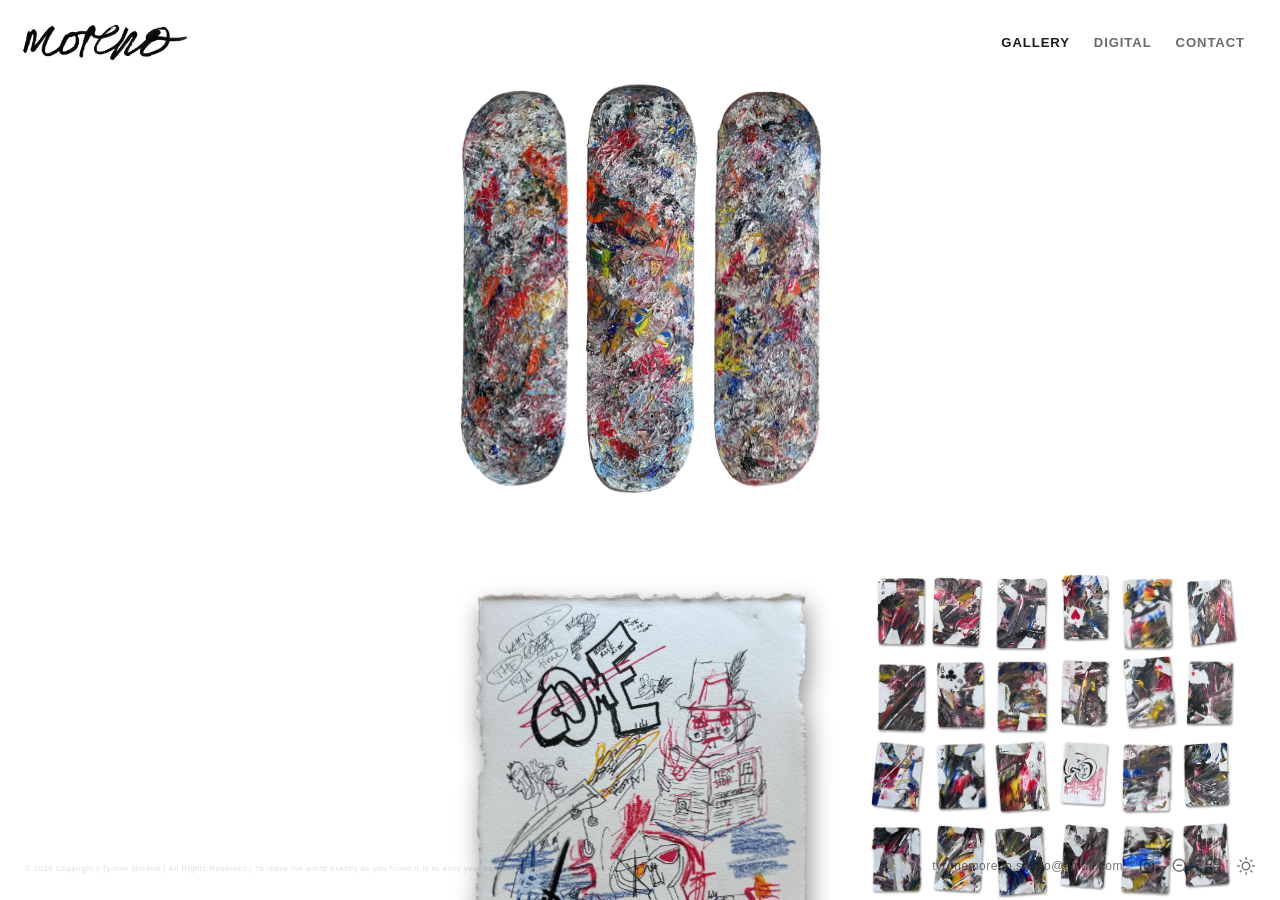
==== index.html @ 11e708c8 "Remove visible credits link from website footer" ====
<!DOCTYPE html>
<!-- STORE SWITCH: set data-display-store to "yes" to show the store, or "no" to hide/disable it. -->
<html lang="en" data-display-store="no">
<head>
<meta charset="UTF-8">
<meta name="viewport" content="width=device-width, initial-scale=1.0">
<title>Tyrone Moreno</title>
<link rel="canonical" href="https://tyronemoreno.com/">

<!-- SEO Meta -->
<meta name="description" content="Tyrone Moreno is a multidisciplinary artist and creator.">

<!-- Open Graph / Facebook / Instagram -->
<meta property="og:type" content="website">
<meta property="og:url" content="https://tyronemoreno.com/">
<meta property="og:title" content="Tyrone Moreno">
<meta property="og:description" content="Tyrone Moreno is a multidisciplinary artist and creator.">
<meta property="og:image" content="https://tyronemoreno.com/random/logo.webp">

<meta name="twitter:card" content="summary_large_image">
<meta name="twitter:title" content="Tyrone Moreno">
<meta name="twitter:description" content="Tyrone Moreno is a multidisciplinary artist and creator.">
<meta name="twitter:image" content="https://tyronemoreno.com/random/logo.webp">

<!-- Favicons -->
<link rel="icon" type="image/webp" href="/random/favicon.webp">
<link rel="apple-touch-icon" href="/random/favicon.webp">

<!-- Images are loaded from their actual markup. Avoid speculative preloads,
     which produced unused-preload warnings in Safari/Chrome. -->

<!-- Third Party Libraries -->
<script>
  window.__initialPathname = location.pathname;
  window.__initialSearch = location.search;
</script>
<link rel="stylesheet" href="/styles.css?v=185">
</head>
<body>
<script>
// All browser preference/cart persistence goes through these two helpers so
// Safari private mode or blocked storage can never stop page startup.
window.safeStorageGet = function(key, fallbackValue = null) {
    try {
        const value = localStorage.getItem(key);
        return value === null ? fallbackValue : value;
    } catch (error) {
        return fallbackValue;
    }
};

window.safeStorageSet = function(key, value) {
    try {
        if (value === null || value === undefined) {
            localStorage.removeItem(key);
        } else {
            localStorage.setItem(key, String(value));
        }
        return true;
    } catch (error) {
        return false;
    }
};

// Restore the complete saved appearance before any visible markup is painted.
// The previous bootstrap restored only dark mode, so a saved custom colour
// could briefly (or on an interrupted reload, apparently permanently) show white.
(function () {
    try {
        var root = document.documentElement;
        var savedCustomBg = window.safeStorageGet('customBg');
        var savedTheme = window.safeStorageGet('theme');

        if (savedCustomBg) {
            var channels = savedCustomBg.match(/\d+(?:\.\d+)?/g);
            if (channels && channels.length >= 3) {
                var r = Math.max(0, Math.min(255, Number(channels[0])));
                var g = Math.max(0, Math.min(255, Number(channels[1])));
                var b = Math.max(0, Math.min(255, Number(channels[2])));
                var yiq = ((r * 299) + (g * 587) + (b * 114)) / 1000;
                var darkColour = yiq < 128;
                var textColour = darkColour ? '#ffffff' : '#1a1a1a';

                root.style.setProperty('--bg-color', savedCustomBg);
                root.style.setProperty('--text-color', textColour);
                root.style.setProperty('--text-muted', darkColour ? '#aaaaaa' : '#666666');
                root.style.setProperty('--overlay-bg', 'rgba(' + r + ', ' + g + ', ' + b + ', 0.97)');
                root.style.setProperty('--lightbox-bg', 'rgba(' + r + ', ' + g + ', ' + b + ', 0.98)');
                root.style.setProperty('--logo-filter', darkColour ? 'invert(1)' : 'none');
                root.style.setProperty('--dot-color', textColour);
                root.style.setProperty('--frace-blend', darkColour ? 'screen' : 'multiply');
                root.style.setProperty('--loader-invert', darkColour ? 'invert(0)' : 'invert(1)');
            }
        } else if (savedTheme === 'dark') {
            document.body.classList.add('dark-mode');
        }
    } catch (error) {
        // Storage can be unavailable in strict/private contexts. The default
        // light appearance remains usable rather than stopping page startup.
    }
})();
</script>

<h1 class="visually-hidden">Tyrone Moreno — Mixed Media Artist and Creator</h1>
<!-- New Duck Page -->
<div id="page-duck" class="page-overlay">
    <div class="overlay-content">
    </div>
</div>
<div id="preloader">
    <div class="loader-content">
        <img src="/random/logo_small.webp" alt="Tyrone Moreno" class="loader-logo">
        <div class="loader-bar-container">
            <div class="loader-bar"></div>
        </div>
    </div>
</div>

   <img src="/random/logo.webp" alt="Logo" class="top-left-logo" id="btn-gallery-logo">
    
<div class="nav-links">

        <div class="dropdown">
            <a href="/gallery/" class="dropbtn" id="btn-gallery" style="cursor:pointer" aria-haspopup="true" aria-expanded="false">
                <div class="gallery-wrapper">
                    <span id="btn-gallery-text">Gallery</span>
                    <img src="/random/galleryglitch.webp" id="btn-gallery-img" class="gallery-glitch-img">
                </div>
            </a>
            <div class="dropdown-content">
                <a href="/notes/" id="btn-notes">Notes</a>
                <a href="/play/" id="btn-paint">Play</a>
                <a href="/exhibitions/" id="btn-exhibitions" style="display: none;">Exhibitions</a>
                <a href="/press/" id="btn-press" style="display: none;">Press</a>
            </div>
        </div>
        <div class="dropdown">
            <a href="/digital/" class="dropbtn" id="btn-motion" aria-haspopup="true" aria-expanded="false">Digital</a>
            <div class="dropdown-content">
                <a href="/studies/" id="btn-digital-studies">Studies</a>
            </div>
        </div>
        <a href="#store" id="btn-store">Store</a>
        <div class="dropdown contact-dropdown">
            <a href="/contact/" class="dropbtn" id="btn-contact" aria-haspopup="true" aria-expanded="false">Contact</a>
            <div class="dropdown-content">
                <a href="/about/" id="btn-about">About</a>
            </div>
        </div>
<a href="#" id="btn-cart-nav" class="nav-cart hidden" onclick="openCart(); return false;">
        <svg viewBox="0 0 24 24" fill="none" stroke="currentColor" stroke-width="2" width="18" height="18">
            <circle cx="9" cy="21" r="1"></circle>
            <circle cx="20" cy="21" r="1"></circle>
            <path d="M1 1h4l2.68 13.39a2 2 0 0 0 2 1.61h9.72a2 2 0 0 0 2-1.61L23 6H6"></path>
        </svg>
        <span id="cart-badge">0</span>
    </a>
    </div>

    <div id="ios-brush-selector">
        <div id="btn-palette" onclick="shufflePalette()" class="palette-toggle" title="Change Color Palette">
            <img src="/random/brush.png" alt="Brush Palette">
        </div>
        <div class="brush-slider-wrap">
            <input type="range" id="brush-slider" class="brush-slider" min="0.12" max="1.9" step="0.01" value="1.0"
                   oninput="setSizeFromSlider(this.value)" ontouchend="this.blur()" title="Brush Size">
        </div>
    </div>

    <div class="footer">
        <a href="mailto:tyronemoreno.studio@gmail.com">tyronemoreno.studio@gmail.com</a>
        <div class="footer-icons">
            <a href="https://instagram.com/imtyronemoreno" target="_blank">
               <img src="/random/instagram.webp" alt="Instagram" class="ig-icon">
            </a>
            <div id="btn-download" class="download-icon" onclick="downloadArtwork()" title="Save Canvas">
                <svg xmlns="http://www.w3.org/2000/svg" viewBox="0 0 24 24" fill="none" stroke="currentColor" stroke-width="2" stroke-linecap="round" stroke-linejoin="round">
                    <path d="M21 15v4a2 2 0 0 1-2 2H5a2 2 0 0 1-2-2v-4"></path>
                    <polyline points="7 10 12 15 17 10"></polyline>
                    <line x1="12" y1="15" x2="12" y2="3"></line>
                </svg>
            </div>
            
            <div id="zoom-toggle" class="zoom-toggle" title="Change Collage Size" onclick="cycleCollageZoom()">
                <svg xmlns="http://www.w3.org/2000/svg" viewBox="0 0 24 24" fill="none" stroke="currentColor" stroke-width="2" stroke-linecap="round" stroke-linejoin="round">
                    <circle cx="11" cy="11" r="8"></circle>
                    <line x1="21" y1="21" x2="16.65" y2="16.65"></line>
                    <line x1="8" y1="11" x2="14" y2="11"></line>
                </svg>
            </div>
            
            <div id="layout-toggle" class="layout-toggle" title="Toggle Layout Mode" onclick="toggleLayoutMode()">
                <svg class="icon-grid" xmlns="http://www.w3.org/2000/svg" viewBox="0 0 24 24" fill="none" stroke="currentColor" stroke-width="2" stroke-linecap="round" stroke-linejoin="round">
                    <rect x="3" y="3" width="7" height="7"></rect>
                    <rect x="14" y="3" width="7" height="7"></rect>
                    <rect x="14" y="14" width="7" height="7"></rect>
                    <rect x="3" y="14" width="7" height="7"></rect>
                </svg>
                <svg class="icon-collage" xmlns="http://www.w3.org/2000/svg" viewBox="0 0 24 24" fill="none" stroke="currentColor" stroke-width="2" stroke-linecap="round" stroke-linejoin="round" style="display: none;">
                    <rect x="3" y="3" width="7" height="7" transform="rotate(15 6.5 6.5)"></rect>
                    <rect x="14" y="3" width="7" height="7" transform="rotate(-10 17.5 6.5)"></rect>
                    <rect x="14" y="14" width="7" height="7" transform="rotate(25 17.5 17.5)"></rect>
                    <rect x="3" y="14" width="7" height="7" transform="rotate(-5 6.5 17.5)"></rect>
                </svg>
            </div>

            <div id="theme-toggle" class="theme-toggle" title="Toggle Dark Mode (Double Click for Magic)">
                <svg class="icon-sun" xmlns="http://www.w3.org/2000/svg" viewBox="0 0 24 24" fill="none" stroke="currentColor" stroke-width="2" stroke-linecap="round" stroke-linejoin="round">
                    <circle cx="12" cy="12" r="5"></circle>
                    <line x1="12" y1="1" x2="12" y2="3"></line>
                    <line x1="12" y1="21" x2="12" y2="23"></line>
                    <line x1="4.22" y1="4.22" x2="5.64" y2="5.64"></line>
                    <line x1="18.36" y1="18.36" x2="19.78" y2="19.78"></line>
                    <line x1="1" y1="12" x2="3" y2="12"></line>
                    <line x1="21" y1="12" x2="23" y2="12"></line>
                    <line x1="4.22" y1="19.78" x2="5.64" y2="18.36"></line>
                    <line x1="18.36" y1="5.64" x2="19.78" y2="4.22"></line>
                </svg>
                <svg class="icon-moon" xmlns="http://www.w3.org/2000/svg" viewBox="0 0 24 24" fill="none" stroke="currentColor" stroke-width="2" stroke-linecap="round" stroke-linejoin="round">
                    <path d="M21 12.79A9 9 0 1 1 11.21 3 7 7 0 0 0 21 12.79z"></path>
                </svg>
            </div>
        </div>
    </div>
    <div class="copyright">© 2026 Copyright | Tyrone Moreno | All Rights Reserved | To leave the world exactly as you found it is to deny your humanity; to create is to prove it.</div>

    <div id="page-about" class="page-overlay">
        <div class="overlay-content">
            <div class="about-container">
   <div class="about-image">
    <div class="slider-arrow left-arrow" onclick="prevAboutImage()"></div>
    <img id="about-img-1" class="active" src="/me/aboutme_001.webp" alt="Tyrone Moreno" loading="eager" fetchpriority="high" decoding="async">
    <img id="about-img-2" data-src="/me/aboutme_002.webp" alt="Tyrone Moreno" loading="lazy">
    <div class="slider-arrow right-arrow" onclick="nextAboutImage()"></div>
</div>
                <div class="about-text">
                    
                    <img data-src="/random/symbols_01.webp" class="art-symbol sym-1" alt="Symbol 1" loading="lazy">
<img data-src="/random/symbols_02.webp" class="art-symbol sym-2" alt="Symbol 2" loading="lazy">
<img data-src="/random/symbols_03.webp" class="art-symbol sym-3" alt="Symbol 3" loading="lazy">
<img data-src="/random/symbols_05.webp" class="art-symbol sym-5" alt="Symbol 5" loading="lazy">
<img data-src="/random/symbols_06.webp" class="art-symbol sym-6" alt="Symbol 6" loading="lazy">
                    
                    <p>Hey there, I'm Tyrone Moreno, a half-Spanish, half-English <img data-src="/random/artistcrossed.webp" alt="Artist" class="inline-artist" loading="lazy">, I create as a deliberate embrace of making mistakes and accepting imperfections, it is how I deal with my extreme ADHD and overthinking brain.</p>
                    <p>Creating is pure catharsis for me. Regardless of the medium, be it pixels or mashing paint onto a canvas, it’s what makes me feel <img data-src="/random/human_01.webp" alt="human" class="inline-human" loading="lazy">, the flow state of creating is the closest we get to dreaming whilst awake.</p>
                    <p><em><strong>'Of course it is happening inside your head, Harry, but why on earth should that mean that it is not real?'</strong> — Albus Dumbledore</em></p>
                    
                    <div class="frace-cabbage-wrapper">
                      <img data-src="/random/frace.webp" alt="Frace" class="about-frace" onclick="openDuckPage()" style="cursor: pointer;" loading="lazy">
                        <img data-src="/random/boycabbage_01.webp" alt="Boy Cabbage" class="boy-cabbage" loading="lazy">
                    </div>
                </div>
            </div>
        </div>
    </div>
<div id="page-store" class="page-overlay">
    <div class="overlay-content">
        
        <!-- Countdown Container -->
        <div id="store-countdown-container">
            <h2 class="cd-title">Store Opens In</h2>
            <div class="store-countdown">
                <div class="cd-item"><span id="cd-days">00</span><span class="cd-label">DAYS</span></div>
                <div class="cd-separator">:</div>
                <div class="cd-item"><span id="cd-hours">00</span><span class="cd-label">HRS</span></div>
                <div class="cd-separator">:</div>
                <div class="cd-item"><span id="cd-minutes">00</span><span class="cd-label">MIN</span></div>
                <div class="cd-separator">:</div>
                <div class="cd-item"><span id="cd-seconds">00</span><span class="cd-label">SEC</span></div>
            </div>
        </div>

        <!-- Store Grid (Hidden until timer hits 0) -->
        <div id="store-content" style="width: 100%; max-width: 1200px; padding-top: 60px; display: none;">
            <h1 class="visually-hidden">Shop art prints, original artworks, apparel and objects by Tyrone Moreno</h1>
            <!-- Store category switcher -->
            <div class="store-tabs">
                <button class="store-tab active" data-collection="editions">Editions</button>
                <button class="store-tab" data-collection="apparel">Apparel</button>
            </div>
            <div class="store-grid" id="store-grid"></div>
        </div>
        
    </div>
</div>

<!-- Hidden time page: live global screen-time accrual counter. Not linked anywhere in the nav; reachable only via /time -->
<div id="page-time" class="page-overlay">
    <div class="overlay-content" style="align-items: center;">
        <div class="time-page-inner">
            <div class="time-eyebrow"><span class="time-dot"></span>Global Screen-Time Accrual &mdash; Live</div>
            <p class="time-intro">Roughly how much screen time <strong>humanity &mdash; all 8.1 billion of us</strong> &mdash; has burned through since you opened this page, recalculated every frame.</p>

            <div class="time-counter">
                <div class="time-item"><span id="t-decades">0</span><span class="time-label">Decades</span></div>
                <div class="time-sep">:</div>
                <div class="time-item"><span id="t-years">0</span><span class="time-label">Years</span></div>
                <div class="time-sep">:</div>
                <div class="time-item"><span id="t-months">0</span><span class="time-label">Months</span></div>
                <div class="time-sep">:</div>
                <div class="time-item"><span id="t-weeks">0</span><span class="time-label">Weeks</span></div>
            </div>

            <div class="time-ticker" id="t-ticker">+0 hours of human screen time / second</div>

            <p class="time-copy">Based on a global population of roughly <strong>8.1 billion</strong> people and an average of <strong>6.7 hours</strong> of daily screen time each, humanity collectively burns through about <strong>630,000 hours</strong> of screen time every second &mdash; the equivalent of roughly <strong>71 years</strong> of a single human life, every second, somewhere in the world.</p>
        </div>
    </div>
</div>

    <div id="page-exhibitions" class="page-overlay none-page">
        <div class="overlay-content">
            <img src="/random/none_horizontal.webp" class="none-desktop" alt="None" loading="lazy">
            <img src="/random/none_vertical.webp" class="none-mobile" alt="None" loading="lazy">
        </div>
    </div>

    <div id="page-press" class="page-overlay none-page">
        <div class="overlay-content">
            <img src="/random/none_horizontal.webp" class="none-desktop" alt="None" loading="lazy">
            <img src="/random/none_vertical.webp" class="none-mobile" alt="None" loading="lazy">
        </div>
    </div>

    <div id="page-works" class="page-overlay">
        <div class="overlay-content">
            <div class="works-container">
     <div class="works-grid mode-collage">
    <!-- Vanquish -->
    <a class="work-item" data-slug="vanquish" onclick="event.preventDefault(); openLightbox('/artwork/gallery/work/vanquish_front.webp', 'Vanquish', '2026', '38 x 26 cm, Mixed media on cotton paper', '', '/artwork/gallery/work/vanquish_back.webp', false); window.history.pushState(null, '', '/gallery/vanquish/');" href="/gallery/vanquish/">
        <div class="work-image"><img data-src="/artwork/gallery/work/thumbnails/vanquish_front_thumbnail.webp" alt="Vanquish" loading="lazy" decoding="async"></div>
        <div class="work-caption"><span>Vanquish</span><span>2026</span></div>
    </a>
    <!-- I like to praise you like I SHOULD (Skateboard Triptych) -->
    <a class="work-item" id="art-praiseyou" data-slug="i-like-to-praise-you-like-i-should" onclick="event.preventDefault(); openLightbox('/artwork/gallery/work/praiseyou_front.webp', 'I like to praise you like I SHOULD', '2026', 'Mixed media on my old skateboards', 'Dive deep head first&lt;br&gt;&lt;br&gt;For acquisition enquiries, please contact tyronemoreno.studio@gmail.com', ['/artwork/gallery/work/praiseyou_back.webp'], false); window.history.pushState(null, '', '/gallery/i-like-to-praise-you-like-i-should/');" href="/gallery/i-like-to-praise-you-like-i-should/">
        <div class="work-image no-shadow">
            <img class="single-fallback" data-src="/artwork/gallery/individual/skateboardmiddle.webp" alt="I like to praise you like I SHOULD" loading="lazy" decoding="async">
            <div class="sliced-container">
                <img data-src="/artwork/gallery/individual/skateboardleft.webp" alt="Skateboard Left" loading="lazy" decoding="async">
                <img data-src="/artwork/gallery/individual/skateboardmiddle.webp" alt="Skateboard Middle" loading="lazy" decoding="async">
                <img data-src="/artwork/gallery/individual/skateboardright.webp" alt="Skateboard Right" loading="lazy" decoding="async">
            </div>
        </div>
        <div class="work-caption"><span>I like to praise you like I SHOULD</span><span>2026</span></div>
    </a>

    <!-- 2. Splinter -->
    <a class="work-item" id="art-peanut-butter" data-slug="splinter" onclick="event.preventDefault(); openLightbox('/artwork/gallery/work/splinter_small.webp', 'Splinter', '2026', '83x55cm, Mixed Media on Wood', 'Dropping anchor starboard 20 fathoms. &lt;br&gt;&lt;br&gt;For acquisition enquiries, please contact tyronemoreno.studio@gmail.com', null, false); window.history.pushState(null, '', '/gallery/splinter/');" href="/gallery/splinter/">
        <div class="work-image"><img data-src="/artwork/gallery/work/thumbnails/splinter_small_thumbnail.webp" alt="Splinter" loading="lazy" decoding="async"></div>
        <div class="work-caption"><span>Splinter</span><span>2026</span></div>
    </a>

    <!-- 3. Rubik -->
<a class="work-item" id="art-camera" data-slug="an-unsolved-constant" onclick="event.preventDefault(); openLightbox('/artwork/gallery/3d/rubik/rubikcompress.glb', 'An Unsolved Constant', '2026', '9x9x9cm, Mixed media on Rubiks cube', 'Do not try to solve it', null, false); window.history.pushState(null, '', '/gallery/an-unsolved-constant/');" href="/gallery/an-unsolved-constant/">
        <div class="work-image"><img data-src="/artwork/gallery/3d/rubik/rubik_poster.webp" alt="An Unsolved Constant" loading="lazy" decoding="async"></div>
        <div class="work-caption"><span>An Unsolved Constant</span><span>2026</span></div>
    </a>

    <!-- 1. No time 4 overthinking -->
    <a class="work-item" data-slug="no-time-4-overthinking" onclick="event.preventDefault(); openLightbox('/artwork/gallery/work/notimeforoverthinking.webp', 'No time 4 overthinking', '2026', '25x18.5cm, Mixed Media on Cotton Paper', '', '/artwork/gallery/work/notimeforoverthinkingback.webp', false); window.history.pushState(null, '', '/gallery/no-time-4-overthinking/');" href="/gallery/no-time-4-overthinking/">
        <div class="work-image"><img data-src="/artwork/gallery/work/thumbnails/notimeforoverthinking_thumbnail.webp" alt="No time 4 overthinking" loading="lazy" decoding="async"></div>
        <div class="work-caption"><span>No time 4 overthinking</span><span>2026</span></div>
    </a>

    <!-- 4. Seven of Hearts (Sliced Grid) -->
    <a class="work-item" id="art-sevenofhearts" data-slug="seven-of-hearts" onclick="event.preventDefault(); openLightbox('/artwork/gallery/work/sevenofhearts_small.webp', 'Seven of Hearts', '2026', '6.3x8.8cm, Mixed Media on Playing Cards', 'Knock, knock, knocking on heavens door', '/artwork/gallery/work/sevenofhearts_smallback.webp', false); window.history.pushState(null, '', '/gallery/seven-of-hearts/');" href="/gallery/seven-of-hearts/">
        <div class="work-image no-shadow">
            <img class="single-fallback" data-src="/artwork/gallery/work/thumbnails/sevenofhearts_small_thumbnail.webp" alt="Seven of Hearts" loading="lazy" decoding="async">
            <div class="sliced-container">
                    <img data-src="/artwork/gallery/individual/seveonofhearts_solo_01.webp" alt="Card Slice 1" loading="lazy" decoding="async">
                <img data-src="/artwork/gallery/individual/seveonofhearts_solo_02.webp" alt="Card Slice 2" loading="lazy" decoding="async">
                <img data-src="/artwork/gallery/individual/seveonofhearts_solo_03.webp" alt="Card Slice 3" loading="lazy" decoding="async">
                <img data-src="/artwork/gallery/individual/seveonofhearts_solo_04.webp" alt="Card Slice 4" loading="lazy" decoding="async">
                <img data-src="/artwork/gallery/individual/seveonofhearts_solo_05.webp" alt="Card Slice 5" loading="lazy" decoding="async">
                <img data-src="/artwork/gallery/individual/seveonofhearts_solo_06.webp" alt="Card Slice 6" loading="lazy" decoding="async">
                <img data-src="/artwork/gallery/individual/seveonofhearts_solo_07.webp" alt="Card Slice 7" loading="lazy" decoding="async">
                <img data-src="/artwork/gallery/individual/seveonofhearts_solo_08.webp" alt="Card Slice 8" loading="lazy" decoding="async">
                <img data-src="/artwork/gallery/individual/seveonofhearts_solo_09.webp" alt="Card Slice 9" loading="lazy" decoding="async">
                <img data-src="/artwork/gallery/individual/seveonofhearts_solo_10.webp" alt="Card Slice 10" loading="lazy" decoding="async">
                <img data-src="/artwork/gallery/individual/seveonofhearts_solo_11.webp" alt="Card Slice 11" loading="lazy" decoding="async">
                <img data-src="/artwork/gallery/individual/seveonofhearts_solo_12.webp" alt="Card Slice 12" loading="lazy" decoding="async">
                <img data-src="/artwork/gallery/individual/seveonofhearts_solo_13.webp" alt="Card Slice 13" loading="lazy" decoding="async">
                <img data-src="/artwork/gallery/individual/seveonofhearts_solo_14.webp" alt="Card Slice 14" loading="lazy" decoding="async">
                <img data-src="/artwork/gallery/individual/seveonofhearts_solo_15.webp" alt="Card Slice 15" loading="lazy" decoding="async">
                <img data-src="/artwork/gallery/individual/seveonofhearts_solo_16.webp" alt="Card Slice 16" loading="lazy" decoding="async">
                <img data-src="/artwork/gallery/individual/seveonofhearts_solo_17.webp" alt="Card Slice 17" loading="lazy" decoding="async">
                <img data-src="/artwork/gallery/individual/seveonofhearts_solo_18.webp" alt="Card Slice 18" loading="lazy" decoding="async">
                <img data-src="/artwork/gallery/individual/seveonofhearts_solo_19.webp" alt="Card Slice 19" loading="lazy" decoding="async">
                <img data-src="/artwork/gallery/individual/seveonofhearts_solo_20.webp" alt="Card Slice 20" loading="lazy" decoding="async">
                <img data-src="/artwork/gallery/individual/seveonofhearts_solo_21.webp" alt="Card Slice 21" loading="lazy" decoding="async">
                <img data-src="/artwork/gallery/individual/seveonofhearts_solo_22.webp" alt="Card Slice 22" loading="lazy" decoding="async">
                <img data-src="/artwork/gallery/individual/seveonofhearts_solo_23.webp" alt="Card Slice 23" loading="lazy" decoding="async">
                <img data-src="/artwork/gallery/individual/seveonofhearts_solo_24.webp" alt="Card Slice 24" loading="lazy" decoding="async">
                <img data-src="/artwork/gallery/individual/seveonofhearts_solo_25.webp" alt="Card Slice 25" loading="lazy" decoding="async">
                <img data-src="/artwork/gallery/individual/seveonofhearts_solo_26.webp" alt="Card Slice 26" loading="lazy" decoding="async">
                <img data-src="/artwork/gallery/individual/seveonofhearts_solo_27.webp" alt="Card Slice 27" loading="lazy" decoding="async">
                <img data-src="/artwork/gallery/individual/seveonofhearts_solo_28.webp" alt="Card Slice 28" loading="lazy" decoding="async">
                <img data-src="/artwork/gallery/individual/seveonofhearts_solo_29.webp" alt="Card Slice 29" loading="lazy" decoding="async">
                <img data-src="/artwork/gallery/individual/seveonofhearts_solo_30.webp" alt="Card Slice 30" loading="lazy" decoding="async">
                <img data-src="/artwork/gallery/individual/seveonofhearts_solo_31.webp" alt="Card Slice 31" loading="lazy" decoding="async">
                <img data-src="/artwork/gallery/individual/seveonofhearts_solo_32.webp" alt="Card Slice 32" loading="lazy" decoding="async">
                <img data-src="/artwork/gallery/individual/seveonofhearts_solo_33.webp" alt="Card Slice 33" loading="lazy" decoding="async">
                <img data-src="/artwork/gallery/individual/seveonofhearts_solo_34.webp" alt="Card Slice 34" loading="lazy" decoding="async">
                <img data-src="/artwork/gallery/individual/seveonofhearts_solo_35.webp" alt="Card Slice 35" loading="lazy" decoding="async">
                <img data-src="/artwork/gallery/individual/seveonofhearts_solo_36.webp" alt="Card Slice 36" loading="lazy" decoding="async">
            </div>
        </div>
        <div class="work-caption"><span>Seven of Hearts</span><span>2026</span></div>
    </a>

    <!-- 5. Dairy Pirates -->
    <a class="work-item" data-slug="dairy-pirates" onclick="event.preventDefault(); openLightbox('/artwork/gallery/work/dairypirates_small.webp', 'Dairy Pirates', '2026', '43x42 cm, Mixed Media on Wood', 'Full fat &lt;br&gt;&lt;br&gt;For acquisition enquiries, please contact tyronemoreno.studio@gmail.com', null, false); window.history.pushState(null, '', '/gallery/dairy-pirates/');" href="/gallery/dairy-pirates/">
        <div class="work-image"><img data-src="/artwork/gallery/work/thumbnails/dairypirates_small_thumbnail.webp" alt="Dairy Pirates" loading="lazy" decoding="async"></div>
        <div class="work-caption"><span>Dairy Pirates</span><span>2026</span></div>
    </a>

    <!-- 6. From the Chest -->
    <a class="work-item" data-slug="from-the-chest" onclick="event.preventDefault(); openLightbox('/artwork/gallery/work/fromthechest_small.jpg', 'From the Chest', '2026', '40x47.5cm, Mixed Media on Wood', 'Go and tag somin &lt;br&gt;&lt;br&gt;For acquisition enquiries, please contact tyronemoreno.studio@gmail.com', null, false); window.history.pushState(null, '', '/gallery/from-the-chest/');" href="/gallery/from-the-chest/">
        <div class="work-image"><img data-src="/artwork/gallery/work/thumbnails/fromthechest_small_thumbnail.webp" alt="From the Chest" loading="lazy" decoding="async"></div>
        <div class="work-caption"><span>From the Chest</span><span>2026</span></div>
    </a>

    <!-- 7. Soul of an Old Telephone Box -->
    <a class="work-item" data-slug="soul-of-an-old-telephone-box" onclick="event.preventDefault(); openLightbox('/artwork/gallery/work/soulofatelephone_small.jpg', 'Soul of an Old Telephone Box', '2026', '63x122cm, Mixed Media on Wood', 'Im going to the fckin beach, Kenneth. &lt;br&gt;&lt;br&gt;For acquisition enquiries, please contact tyronemoreno.studio@gmail.com', '/artwork/gallery/work/soulofatelephone_smallback.jpg', false); window.history.pushState(null, '', '/gallery/soul-of-an-old-telephone-box/');" href="/gallery/soul-of-an-old-telephone-box/">
        <div class="work-image"><img data-src="/artwork/gallery/work/thumbnails/soulofatelephone_small_thumbnail.webp" alt="Soul of an Old Telephone Box" loading="lazy" decoding="async"></div>
        <div class="work-caption"><span>Soul of an Old Telephone Box</span><span>2026</span></div>
    </a>

    <!-- 8. BFEC -->
    <a class="work-item" data-slug="bfec" onclick="event.preventDefault(); openLightbox('/artwork/gallery/work/bfec_small.jpg', 'BFEC', '2026', '90x122cm, Mixed Media on Wood', 'Big, might be friendly &lt;br&gt;&lt;br&gt;For acquisition enquiries, please contact tyronemoreno.studio@gmail.com', null, false); window.history.pushState(null, '', '/gallery/bfec/');" href="/gallery/bfec/">
        <div class="work-image"><img data-src="/artwork/gallery/work/thumbnails/bfec_small_thumbnail.webp" alt="BFEC" loading="lazy" decoding="async"></div>
        <div class="work-caption"><span>BFEC</span><span>2026</span></div>
    </a>

    <!-- 9. Liminal some Time -->
    <a class="work-item" data-slug="liminal-some-time" onclick="event.preventDefault(); openLightbox('/artwork/gallery/work/liminalsometime_small.jpg', 'Liminal some Time', '2026', '90x122cm, Mixed Media on Wood (Acrylic, Oil stick, India ink, Collage, Charcoal)', 'It\'s like describing a painting to someone who\'s never seen a painting before, and then asking them to paint it. &lt;br&gt;&lt;br&gt;For acquisition enquiries, please contact tyronemoreno.studio@gmail.com', '/artwork/gallery/work/liminalsometime_smallback.jpg', false); window.history.pushState(null, '', '/gallery/liminal-some-time/');" href="/gallery/liminal-some-time/">
        <div class="work-image"><img data-src="/artwork/gallery/work/thumbnails/liminalsometime_small_thumbnail.webp" alt="Liminal some Time" loading="lazy" decoding="async"></div>
        <div class="work-caption"><span>Liminal some Time</span><span>2026</span></div>
    </a>

    <!-- 10. Nice day off, Peanut butter luck -->
    <a class="work-item" data-slug="nice-day-off-peanut-butter-luck" onclick="event.preventDefault(); openLightbox('/artwork/gallery/work/nicedayoff_small.jpg', 'Nice day off, Peanut butter luck', '2026', '60x45cm, Mixed Media on Wood', 'Spin again, against all odds the luck is with you this time.&lt;br&gt;&lt;br&gt;For acquisition enquiries, please contact tyronemoreno.studio@gmail.com', null, false); window.history.pushState(null, '', '/gallery/nice-day-off-peanut-butter-luck/');" href="/gallery/nice-day-off-peanut-butter-luck/">
        <div class="work-image"><img data-src="/artwork/gallery/work/thumbnails/nicedayoff_small_thumbnail.webp" alt="Nice day off, Peanut butter luck" loading="lazy" decoding="async"></div>
        <div class="work-caption"><span>Nice day off, Peanut butter luck</span><span>2026</span></div>
    </a>

    <!-- 11. AB+ -->
    <a class="work-item" data-slug="ab-plus" onclick="event.preventDefault(); openLightbox('/artwork/gallery/work/ab_small.jpg', 'AB+', '2026', '20x21cm, Mixed Media on Wood', 'Donate your blood to the blood bank&lt;br&gt;&lt;br&gt;For acquisition enquiries, please contact tyronemoreno.studio@gmail.com', null, false); window.history.pushState(null, '', '/gallery/ab-plus/');" href="/gallery/ab-plus/">
        <div class="work-image"><img data-src="/artwork/gallery/work/thumbnails/ab_small_thumbnail.webp" alt="AB+" loading="lazy" decoding="async"></div>
        <div class="work-caption"><span>AB+</span><span>2026</span></div>
    </a>

    <!-- 12. Midsummer -->
    <a class="work-item" data-slug="midsummer" onclick="event.preventDefault(); openLightbox('/artwork/gallery/work/midsummer_small.jpg', 'Midsummer', '2026', '21x20cm, Mixed Media on Wood', 'Why is it so hot?&lt;br&gt;&lt;br&gt;For acquisition enquiries, please contact tyronemoreno.studio@gmail.com', null, false); window.history.pushState(null, '', '/gallery/midsummer/');" href="/gallery/midsummer/">
        <div class="work-image"><img data-src="/artwork/gallery/work/thumbnails/midsummer_small_thumbnail.webp" alt="Midsummer" loading="lazy" decoding="async"></div>
        <div class="work-caption"><span>Midsummer</span><span>2026</span></div>
    </a>

    <!-- 13. Seize the Lighthouse -->
    <a class="work-item" data-slug="seize-the-lighthouse" onclick="event.preventDefault(); openLightbox('/artwork/gallery/work/seizethelighthouse_small.jpg', 'Seize the Lighthouse', '2026', '56x61cm, Mixed Media on Wood', 'See through the mist, the sanctuary in the storm, safety from basking in the Light.&lt;br&gt;&lt;br&gt;For acquisition enquiries, please contact tyronemoreno.studio@gmail.com', null, false); window.history.pushState(null, '', '/gallery/seize-the-lighthouse/');" href="/gallery/seize-the-lighthouse/">
        <div class="work-image"><img data-src="/artwork/gallery/work/thumbnails/seizethelighthouse_small_thumbnail.webp" alt="Seize the Lighthouse" loading="lazy" decoding="async"></div>
        <div class="work-caption"><span>Seize the Lighthouse</span><span>2026</span></div>
    </a>

    <!-- 14. Pedestrian Crossing -->
    <a class="work-item" data-slug="pedestrian-crossing" onclick="event.preventDefault(); openLightbox('/artwork/gallery/work/pedestriancrossing_small.jpg', 'Pedestrian Crossing', '2026', '40x48cm, Mixed Media on Wood', 'Why does the pedestrian cross the road.&lt;br&gt;&lt;br&gt;For acquisition enquiries, please contact tyronemoreno.studio@gmail.com', null, false); window.history.pushState(null, '', '/gallery/pedestrian-crossing/');" href="/gallery/pedestrian-crossing/">
        <div class="work-image"><img data-src="/artwork/gallery/work/thumbnails/pedestriancrossing_small_thumbnail.webp" alt="Pedestrian Crossing" loading="lazy" decoding="async"></div>
        <div class="work-caption"><span>Pedestrian Crossing</span><span>2026</span></div>
    </a>

    <!-- 15. Is the Grass Greener? -->
    <a class="work-item" data-slug="is-the-grass-greener" onclick="event.preventDefault(); openLightbox('/artwork/gallery/work/isthegrassgreener_square_small.jpg', 'Is the Grass Greener?', '2026', '75x80cm, Mixed Media on Wood', 'a nice dog on a nice day would that make the grass greener or would the sun still feel what it was to know the dog before the day has dawned?&lt;br&gt;&lt;br&gt;For acquisition enquiries, please contact tyronemoreno.studio@gmail.com', null, false); window.history.pushState(null, '', '/gallery/is-the-grass-greener/');" href="/gallery/is-the-grass-greener/">
        <div class="work-image"><img data-src="/artwork/gallery/work/thumbnails/isthegrassgreener_square_small_thumbnail.webp" alt="Is the Grass Greener?" loading="lazy" decoding="async"></div>
        <div class="work-caption"><span>Is the Grass Greener?</span><span>2026</span></div>
    </a>

    <!-- 16. Give ur Mum some flowers -->
    <a class="work-item" data-slug="give-ur-mum-some-flowers" onclick="event.preventDefault(); openLightbox('/artwork/gallery/work/mumflowers_small.jpg', 'Give ur Mum some flowers', '2026', '38.5x40cm, Mixed Media on Wood', 'your mum deserves them.&lt;br&gt;&lt;br&gt;For acquisition enquiries, please contact tyronemoreno.studio@gmail.com', null, false); window.history.pushState(null, '', '/gallery/give-ur-mum-some-flowers/');" href="/gallery/give-ur-mum-some-flowers/">
        <div class="work-image"><img data-src="/artwork/gallery/work/thumbnails/mumflowers_small_thumbnail.webp" alt="Give ur Mum some flowers" loading="lazy" decoding="async"></div>
        <div class="work-caption"><span>Give ur Mum some flowers</span><span>2026</span></div>
    </a>

    <!-- 17. Zennor -->
    <a class="work-item" data-slug="zennor" onclick="event.preventDefault(); openLightbox('/artwork/gallery/work/zennor_small.jpg', 'Zennor', '2025', 'Acrylic on Paper', '', null, false); window.history.pushState(null, '', '/gallery/zennor/');" href="/gallery/zennor/">
        <div class="work-image"><img data-src="/artwork/gallery/work/thumbnails/zennor_small_thumbnail.webp" alt="Zennor" loading="lazy" decoding="async"></div>
        <div class="work-caption"><span>Zennor</span><span>2025</span></div>
    </a>

    <!-- 18. Something about next week -->
    <a class="work-item" data-slug="something-about-next-week" onclick="event.preventDefault(); openLightbox('/artwork/gallery/work/somethingaboutnextweek_small.jpg', 'Something about next week', '2025', 'Acrylic on Paper', '', null, false); window.history.pushState(null, '', '/gallery/something-about-next-week/');" href="/gallery/something-about-next-week/">
        <div class="work-image"><img data-src="/artwork/gallery/work/thumbnails/somethingaboutnextweek_small_thumbnail.webp" alt="Something about next week" loading="lazy" decoding="async"></div>
        <div class="work-caption"><span>Something about next week</span><span>2025</span></div>
    </a>

    <!-- 19. Mealticket -->
    <a class="work-item" data-slug="mealticket" onclick="event.preventDefault(); openLightbox('/artwork/gallery/work/mealticket_small.jpg', 'Mealticket', '2025', 'Acrylic on Canvas', '', null, false); window.history.pushState(null, '', '/gallery/mealticket/');" href="/gallery/mealticket/">
        <div class="work-image"><img data-src="/artwork/gallery/work/thumbnails/mealticket_small_thumbnail.webp" alt="Mealticket" loading="lazy" decoding="async"></div>
        <div class="work-caption"><span>Mealticket</span><span>2025</span></div>
    </a>

    <!-- 20. Mayonnaise on the Roof -->
    <a class="work-item" data-slug="mayonnaise-on-the-roof" onclick="event.preventDefault(); openLightbox('/artwork/gallery/work/001_small.jpg', 'Mayonnaise on the Roof', '2024', 'Acrylic on Canvas', '', null, false); window.history.pushState(null, '', '/gallery/mayonnaise-on-the-roof/');" href="/gallery/mayonnaise-on-the-roof/">
        <div class="work-image"><img data-src="/artwork/gallery/work/thumbnails/001_small_thumbnail.webp" alt="Mayonnaise on the Roof" loading="lazy" decoding="async"></div>
        <div class="work-caption"><span>Mayonnaise on the Roof</span><span>2024</span></div>
    </a>

    <!-- 21. Notitle -->
    <a class="work-item" data-slug="notitle" onclick="event.preventDefault(); openLightbox('/artwork/gallery/work/notitle_small.jpg', 'Notitle', '2023', '61x51cm, Acrylic on Canvas', '', null, false); window.history.pushState(null, '', '/gallery/notitle/');" href="/gallery/notitle/">
        <div class="work-image"><img data-src="/artwork/gallery/work/thumbnails/notitle_small_thumbnail.webp" alt="Notitle" loading="lazy" decoding="async"></div>
        <div class="work-caption"><span>Notitle</span><span>2023</span></div>
    </a>

                </div>
            </div>
        </div>
    </div>
<div id="page-motion" class="page-overlay">
    <div class="overlay-content">
        <div class="works-container">
            <!-- Cards are generated automatically by JS from whatever .mp4 files
                 are loaded from /artwork/digital/motion/ — see the DIGITAL PAGE script near
                 the bottom of the file. Nothing to hardcode here. -->
            <div class="works-grid mode-collage" id="motion-grid"></div>
        </div>
    </div>
</div>

<!-- Custom fullscreen viewer for motion pieces: covers the whole screen and
     lets you page through every clip in the grid with the arrows / arrow keys. -->
<div id="motion-viewer" class="motion-viewer">
    <div class="lightbox-close" id="motion-viewer-close">×</div>
    <div class="slider-arrow left-arrow" id="motion-viewer-prev"></div>
    <div class="slider-arrow right-arrow" id="motion-viewer-next"></div>
    <div id="motion-video-stage" class="motion-video-stage" role="button" aria-label="Play or pause video">
        <video id="motion-viewer-video-a" class="motion-video-layer is-active" playsinline webkit-playsinline preload="none" disablepictureinpicture></video>
        <video id="motion-viewer-video-b" class="motion-video-layer" playsinline webkit-playsinline preload="none" disablepictureinpicture></video>
        <canvas id="motion-viewer-freeze" class="motion-freeze-frame" aria-hidden="true"></canvas>
        <div id="motion-viewer-safety" class="motion-viewer-safety" aria-hidden="true">
            <img id="motion-viewer-safety-a" class="motion-viewer-safety-image is-active" alt="" decoding="async" draggable="false">
            <img id="motion-viewer-safety-b" class="motion-viewer-safety-image" alt="" decoding="async" draggable="false">
        </div>
    </div>
    <canvas id="motion-viewer-hold" class="motion-viewer-hold" aria-hidden="true"></canvas>
</div>
<div id="page-notes" class="page-overlay still-grid-page">
    <div class="overlay-content">
        <div class="works-container">
            <div class="works-grid mode-studies">
          
                <div class="work-item sketch-item">
                    <div class="work-image"><img data-src="/artwork/gallery/notes/sketch_01.webp" alt="Note 1" loading="lazy" decoding="async"></div>
                </div>
        <div class="work-item sketch-item">
                    <div class="work-image"><img data-src="/artwork/gallery/notes/sketch_05.webp" alt="Note 5" loading="lazy" decoding="async"></div>
                </div>
                <div class="work-item sketch-item">
                    <div class="work-image"><img data-src="/artwork/gallery/notes/sketch_15.webp" alt="Note 15" loading="lazy" decoding="async"></div>
                </div>
                <div class="work-item sketch-item">
                    <div class="work-image"><img data-src="/artwork/gallery/notes/sketch_02.webp" alt="Note 2" loading="lazy" decoding="async"></div>
                </div>
                <div class="work-item sketch-item">
                    <div class="work-image"><img data-src="/artwork/gallery/notes/sketch_03.webp" alt="Note 3" loading="lazy" decoding="async"></div>
      </div>
                <div class="work-item sketch-item">
                    <div class="work-image"><img data-src="/artwork/gallery/notes/sketch_04.webp" alt="Note 4" loading="lazy" decoding="async"></div>
                </div>
                <div class="work-item sketch-item">
                    <div class="work-image"><img data-src="/artwork/gallery/notes/sketch_06.webp" alt="Note 6" loading="lazy" decoding="async"></div>
                </div>
                <div class="work-item sketch-item">
                    <div class="work-image"><img data-src="/artwork/gallery/notes/sketch_07.webp" alt="Note 7" loading="lazy" decoding="async"></div>
                </div>
                <div class="work-item sketch-item">
                    <div class="work-image"><img data-src="/artwork/gallery/notes/sketch_08.webp" alt="Note 8" loading="lazy" decoding="async"></div>
                </div>
                <div class="work-item sketch-item">
                    <div class="work-image"><img data-src="/artwork/gallery/notes/sketch_09.webp" alt="Note 9" loading="lazy" decoding="async"></div>
                </div>
                <div class="work-item sketch-item">
                    <div class="work-image"><img data-src="/artwork/gallery/notes/sketch_10.webp" alt="Note 10" loading="lazy" decoding="async"></div>
                </div>
                <div class="work-item sketch-item">
                    <div class="work-image"><img data-src="/artwork/gallery/notes/sketch_11.webp" alt="Note 11" loading="lazy" decoding="async"></div>
                </div>
                <div class="work-item sketch-item">
                    <div class="work-image"><img data-src="/artwork/gallery/notes/sketch_12.webp" alt="Note 12" loading="lazy" decoding="async"></div>
                </div>
<div class="work-item sketch-item">
    <div class="work-image"><img data-src="/artwork/gallery/notes/sketch_13.webp" alt="Note 13" loading="lazy" decoding="async"></div>
</div>
<div class="work-item sketch-item">
    <div class="work-image"><img data-src="/artwork/gallery/notes/sketch_14.webp" alt="Note 14" loading="lazy" decoding="async"></div>
</div>

                </div>
                
            </div>
        </div>
    </div>
</div>

<div id="page-digital-studies" class="page-overlay still-grid-page">
    <div class="overlay-content">
        <div class="works-container">
            <div class="works-grid mode-studies">
                <div class="work-item study-item" data-tall-feature="true">
                    <div class="work-image"><img data-src="/artwork/digital/studies/columnguards_01.webp" alt="column guards" loading="lazy" decoding="async"></div>
                </div>
      <div class="work-item study-item">
                    <div class="work-image"><img data-src="/artwork/digital/studies/bodyglass_01.webp" alt="body glass" loading="lazy" decoding="async"></div>
                </div>

      <div class="work-item study-item">
                    <div class="work-image"><img data-src="/artwork/digital/studies/boatladies.webp" alt="boat ladies" loading="lazy" decoding="async"></div>
                </div>
           <div class="work-item study-item" data-tall-feature="true" data-tall-side="right">
                    <div class="work-image"><img data-src="/artwork/digital/studies/tentscaffolding.webp" alt="tent" loading="lazy" decoding="async"></div>
                </div>

                <div class="work-item study-item">
                    <div class="work-image"><img data-src="/artwork/digital/studies/motionnewyork_01.webp" alt="New York Study 1" loading="lazy" decoding="async"></div>
                </div>
        <div class="work-item study-item">
                    <div class="work-image"><img data-src="/artwork/digital/studies/officecrowd05.webp" alt="officecrowd" loading="lazy" decoding="async"></div>
                </div>
                <div class="work-item study-item" data-tall-feature="true">
                    <div class="work-image"><img data-src="/artwork/digital/studies/oldpeopledinner.webp" alt="oldpeopledinner" loading="lazy" decoding="async"></div>
                </div>
                <div class="work-item study-item">
                    <div class="work-image"><img data-src="/artwork/digital/studies/aliceswirl.webp" alt="Alice Swirl" loading="lazy" decoding="async"></div>
                </div>
             <div class="work-item study-item">
                    <div class="work-image"><img data-src="/artwork/digital/studies/pinkhorse.webp" alt="Pink Horse" loading="lazy" decoding="async"></div>
                </div>
                <div class="work-item study-item">
                    <div class="work-image"><img data-src="/artwork/digital/studies/computerstudy_01.webp" alt="Computer Study 1" loading="lazy" decoding="async"></div>
                </div>
           <div class="work-item study-item" data-tall-feature="true" data-tall-side="right">
                    <div class="work-image"><img data-src="/artwork/digital/studies/warpsmoke.webp" alt="Warp Smoke" loading="lazy" decoding="async"></div>
                </div>
                <div class="work-item study-item">
                    <div class="work-image"><img data-src="/artwork/digital/studies/falling_03.webp" alt="Falling" loading="lazy" decoding="async"></div>
                </div>
                <div class="work-item study-item">
                    <div class="work-image"><img data-src="/artwork/digital/studies/neonvibe.webp" alt="Neon Vibe" loading="lazy" decoding="async"></div>
                </div>
                <div class="work-item study-item">
                    <div class="work-image"><img data-src="/artwork/digital/studies/rainbowman.webp" alt="Rainbow Man" loading="lazy" decoding="async"></div>
                </div>
                <div class="work-item study-item">
                    <div class="work-image"><img data-src="/artwork/digital/studies/carpeople.webp" alt="Car People" loading="lazy" decoding="async"></div>
                </div>
                <div class="work-item study-item">
                    <div class="work-image"><img data-src="/artwork/digital/studies/trex.webp" alt="T-Rex" loading="lazy" decoding="async"></div>
                </div>
                <div class="work-item study-item">
                    <div class="work-image"><img data-src="/artwork/digital/studies/motionnewyork_02.webp" alt="New York Study 2" loading="lazy" decoding="async"></div>
                </div>
                <div class="work-item study-item">
                    <div class="work-image"><img data-src="/artwork/digital/studies/concretejungle.webp" alt="Concrete Jungle" loading="lazy" decoding="async"></div>
                </div>
                <div class="work-item study-item">
                    <div class="work-image"><img data-src="/artwork/digital/studies/computerstudy_02.webp" alt="Computer Study 2" loading="lazy" decoding="async"></div>
                </div>
                <div class="work-item study-item">
                    <div class="work-image"><img data-src="/artwork/digital/studies/hotelpink.webp" alt="Hotel Pink" loading="lazy" decoding="async"></div>
                </div>
                <div class="work-item study-item">
                    <div class="work-image"><img data-src="/artwork/digital/studies/pillowflump.webp" alt="Pillow Flump" loading="lazy" decoding="async"></div>
                </div>
                <div class="work-item study-item">
                    <div class="work-image"><img data-src="/artwork/digital/studies/buildingyellow.webp" alt="Building Yellow" loading="lazy" decoding="async"></div>
                </div>
                <div class="work-item study-item">
                    <div class="work-image"><img data-src="/artwork/digital/studies/fishguts.webp" alt="Fish Guts" loading="lazy" decoding="async"></div>
                </div>
                <div class="work-item study-item">
                    <div class="work-image"><img data-src="/artwork/digital/studies/unicorn.webp" alt="Unicorn" loading="lazy" decoding="async"></div>
                </div>
                <div class="work-item study-item">
                    <div class="work-image"><img data-src="/artwork/digital/studies/lighttree.webp" alt="Light Tree" loading="lazy" decoding="async"></div>
                </div>
                <div class="work-item study-item">
                    <div class="work-image"><img data-src="/artwork/digital/studies/neonvibe_01.webp" alt="Neon Vibe 1" loading="lazy" decoding="async"></div>
                </div>
                <div class="work-item study-item">
                    <div class="work-image"><img data-src="/artwork/digital/studies/neonvibe_02.webp" alt="Neon Vibe 2" loading="lazy" decoding="async"></div>
                </div>
                <div class="work-item study-item">
                    <div class="work-image"><img data-src="/artwork/digital/studies/neonvibe_03.webp" alt="Neon Vibe 3" loading="lazy" decoding="async"></div>
                </div>
                <div class="work-item study-item">
                    <div class="work-image"><img data-src="/artwork/digital/studies/neonvibe_04.webp" alt="Neon Vibe 4" loading="lazy" decoding="async"></div>
                </div>
                <div class="work-item study-item">
                    <div class="work-image"><img data-src="/artwork/digital/studies/fireman.webp" alt="Fireman" loading="lazy" decoding="async"></div>
                </div>
                <div class="work-item study-item">
                    <div class="work-image"><img data-src="/artwork/digital/studies/fireman02.webp" alt="Fireman 2" loading="lazy" decoding="async"></div>
                </div>
            </div>
        </div>
    </div>
</div>

<!-- Fullscreen viewer shared by Notes and Digital Studies. -->
<div id="studies-viewer" class="studies-viewer" aria-hidden="true">
    <div class="lightbox-close" id="studies-viewer-close" role="button" tabindex="0" aria-label="Close image viewer">×</div>
    <div class="slider-arrow left-arrow" id="studies-viewer-prev" role="button" tabindex="0" aria-label="Previous image"></div>
    <div class="slider-arrow right-arrow" id="studies-viewer-next" role="button" tabindex="0" aria-label="Next image"></div>
    <div class="studies-image-stage" id="studies-image-stage">
        <img id="studies-viewer-image-a" class="studies-viewer-image is-active" alt="">
        <img id="studies-viewer-image-b" class="studies-viewer-image" alt="">
    </div>
</div>

<div id="page-contact" class="page-overlay">
    <div class="overlay-content">
        <div class="form-container">
            
  <div style="display: flex; align-items: center; justify-content: space-between; margin-bottom: 40px; gap: 10px;">
    <img src="/random/enquiryform.webp" alt="Enquiry Form" class="enquiry-title-img" style="margin-bottom: 0; max-width: 60%;" loading="lazy">
    <img src="/random/frace.webp" alt="Frace" style="width: 30%; max-width: 100px; opacity: 0.9; mix-blend-mode: var(--frace-blend); filter: var(--logo-filter);" loading="lazy">
</div>
            
            <form id="contactForm" action="https://api.web3forms.com/submit" method="POST">
                <input type="hidden" name="access_key" value="b05857c6-21f6-487a-a50f-c3ed2a02c639">
                <input type="hidden" name="subject" value="New Website Enquiry | tyronemoreno.com">
                <input type="hidden" name="from_name" value="tyronemoreno.com Contact Form">
                <input type="hidden" name="redirect" value="false">

                <div class="form-group">
                    <label for="name">Name *</label>
                    <input type="text" id="name" name="name" required>
                </div>
                <div class="form-group">
                    <label for="email">Email *</label>
                    <input type="email" id="email" name="email" required>
                </div>
                <div class="form-group">
                    <label for="phone">Phone</label>
                    <input type="tel" id="phone" name="phone">
                </div>
                <div class="form-group">
                    <label for="message">Message *</label>
                    <textarea id="message" name="message" rows="6" required minlength="5"></textarea>
                </div>

                <div class="button-row">
                    <button type="submit" class="submit-btn" id="submitButton">SEND ENQUIRY</button>
                    <img src="/random/symbols_04.webp" class="art-symbol sym-4" alt="Symbol 4" loading="lazy">
                </div>
            </form>

            <div id="responseMessage" style="margin-left: 150px; margin-top: 15px; font-weight: bold; height: 1.5em;"></div>
            
            <div class="form-footer">
                <p>* Required fields</p>
            </div>
        </div>
    </div>
</div>

<div id="lightbox" class="lightbox">
        <div class="lightbox-close" onclick="closeLightbox()">×</div>
        <div class="lightbox-content">
            <div class="lightbox-left">
                <div id="lb-prev" class="slider-arrow left-arrow" onclick="prevLbImage(event)" style="display:none; left: 20px; z-index: 20;"></div>
                
                <img id="lb-img-buffer" src="" alt="" aria-hidden="true">
                <img id="lb-img" src="" alt="Artwork">
<div id="lb-img-loader" class="img-loader" style="display:none;"><div class="img-loader-bar"></div></div>
<model-viewer id="lb-model" style="display:none; width:100%; height:90vh; min-width:400px; min-height:400px;" auto-rotate camera-controls shadow-intensity="1" interaction-prompt="none"></model-viewer>
<div id="lb-model-loader" class="lb-model-loader" style="display:none;"><div class="lb-model-loader-bar"></div></div>
                
                <div id="lb-next" class="slider-arrow right-arrow" onclick="nextLbImage(event)" style="display:none; right: 20px; z-index: 20;"></div>
<div id="lb-fullscreen-btn" onclick="toggleFullscreen(event)">
    <svg viewBox="0 0 24 24" fill="none" stroke="currentColor" stroke-width="2">
        <path d="M15 3h6v6M9 21H3v-6M21 3l-7 7M3 21l7-7"></path>
    </svg>
</div>
            </div>
            <div class="lightbox-right">
                <div class="lightbox-text">
                    <h1 id="lb-title"></h1>
                    <div class="lightbox-specs"><span id="lb-specs"></span>, <span id="lb-year"></span></div>
                    <p id="lb-desc"></p>
                </div>
            </div>
        </div>
    </div>

    <canvas id="canvas"></canvas>
<!-- Detailed Product Overlay -->
<div id="page-product" class="page-overlay">
    <!-- This class automatically matches the close button style of your gallery lightbox -->
    <div class="lightbox-close" onclick="closeProduct()">×</div>

    <div class="product-container">
        <div class="product-layout">
           <div class="product-left">
    <!-- Main Display Image -->
    <div class="product-main-stage">
        <img id="prod-img" src="" alt="Product Main">
        <div id="prod-img-loader" class="img-loader" style="display:none;"><div class="img-loader-bar"></div></div>
    </div>
    
    <!-- Carousel Strip -->
    <div class="product-carousel-shell">
        <div id="prod-carousel-prev"
             class="slider-arrow left-arrow product-carousel-arrow"
             role="button" tabindex="0"
             aria-label="Previous product image"
             onclick="changeProductCarouselImage(-1)"
             hidden></div>
        <div id="prod-carousel">
            <!-- Images will be injected here by JS -->
        </div>
        <div id="prod-carousel-next"
             class="slider-arrow right-arrow product-carousel-arrow"
             role="button" tabindex="0"
             aria-label="Next product image"
             onclick="changeProductCarouselImage(1)"
             hidden></div>
    </div>
</div>
<div class="product-right">
    <h1 id="prod-title">Product Title</h1>
    <div class="prod-desc" id="prod-desc">
        <p>Limited signed edition A3 (29.7x42.0cm) fine art prints.<br>Presented on archival cotton paper.</p>
        <ul style="margin-top: 15px; padding-left: 18px; opacity: 0.8;">
            <li>Global tracked shipping</li>
        </ul>
    </div>
    
    <!-- ADDED ID HERE -->
<div id="product-option-groups" class="product-option-groups">
    <div id="legacy-option-group" class="product-option-group">
        <label id="options-label">Options</label>
        <div id="variant-selector-group" class="selector-group"></div>
    </div>
</div>

    <!-- MOVED OUTSIDE THE BUTTON CONTAINER -->
    <div class="price-tag" id="prod-price" data-base-price="0">£0.00 GBP</div>
    
    <div class="quantity-container">
        <button class="qty-btn" onclick="updateQty(-1)">-</button>
        <span id="qty-display">1</span>
        <button class="qty-btn" onclick="updateQty(1)">+</button>
    </div>
    
    <button class="buy-btn black" style="border-radius: 4px; text-transform: none;">Add to cart</button>
    <button id="btn-buy-now" class="buy-btn black" style="border-radius: 4px; text-transform: none; margin-top: 3px;">Buy it now</button>
    
    <div class="shipping-info"><p></p></div>
</div>
        </div>
    </div>
</div>
<div id="cart-drawer" class="cart-drawer">
    <div class="cart-header">
        <h3>YOUR CART</h3>
        <button onclick="closeCart()">×</button>
    </div>
    <div id="cart-items">
    </div>
    
    <div class="cart-footer" id="cart-footer" style="display: none;">
        <div class="cart-totals">
            <span>Estimated total</span>
            <span id="cart-total-price">£0.00 GBP</span>
        </div>
        <div class="cart-tax-info">
            Taxes included. Discounts and shipping calculated<br>at checkout.
        </div>
        
        <button id="checkout-btn" class="buy-btn black" onclick="checkoutCart(event)" style="border-radius: 4px; text-transform: none; font-size: 1.1rem;">Check out</button>
        
    </div>
</div>
    <script src="/main.js?art=225"></script>

<script>
(() => {
    const pages = Array.from(document.querySelectorAll('.still-grid-page'));
    const viewer = document.getElementById('studies-viewer');
    const image = document.getElementById('studies-viewer-image-a');
    const closeButton = document.getElementById('studies-viewer-close');
    const previousButton = document.getElementById('studies-viewer-prev');
    const nextButton = document.getElementById('studies-viewer-next');
    const stage = document.getElementById('studies-image-stage');

    if (
        !pages.length ||
        !viewer ||
        !image ||
        !closeButton ||
        !previousButton ||
        !nextButton ||
        !stage
    ) {
        return;
    }

    let currentItems = [];
    let currentIndex = 0;
    let touchStartX = 0;
    let touchStartY = 0;

    function sourceForItem(item) {
        const sourceImage = item?.querySelector('img');
        if (!sourceImage) return null;

        const rawSource =
            sourceImage.currentSrc ||
            sourceImage.getAttribute('src') ||
            sourceImage.dataset.src ||
            '';

        if (!rawSource) return null;

        let resolvedSource = rawSource;
        try {
            resolvedSource = new URL(rawSource, document.baseURI).href;
        } catch (_) {}

        return {
            src: resolvedSource,
            alt: sourceImage.alt || 'Image'
        };
    }

    function refreshItems(page) {
        currentItems = Array.from(
            page.querySelectorAll('.sketch-item, .study-item')
        );
    }

    function preloadIndex(index) {
        if (!currentItems.length) return;

        const normalized =
            (index + currentItems.length) % currentItems.length;
        const entry = sourceForItem(currentItems[normalized]);

        if (!entry?.src) return;

        const preload = new Image();
        preload.decoding = 'async';
        preload.src = entry.src;
    }

    function show(index) {
        if (!currentItems.length) return;

        currentIndex =
            (index + currentItems.length) % currentItems.length;

        const entry = sourceForItem(currentItems[currentIndex]);
        if (!entry?.src) return;

        image.alt = entry.alt;
        image.classList.add('is-active');

        if (image.getAttribute('src') !== entry.src) {
            image.src = entry.src;
        }

        preloadIndex(currentIndex - 1);
        preloadIndex(currentIndex + 1);
    }

    function open(page, item) {
        refreshItems(page);

        const index = currentItems.indexOf(item);
        if (index < 0) return;

        viewer.classList.add('active');
        viewer.setAttribute('aria-hidden', 'false');
        document.body.classList.add('studies-viewer-open');

        show(index);
    }

    function close() {
        viewer.classList.remove('active');
        viewer.setAttribute('aria-hidden', 'true');
        document.body.classList.remove('studies-viewer-open');
    }

    function showPrevious() {
        show(currentIndex - 1);
    }

    function showNext() {
        show(currentIndex + 1);
    }

    pages.forEach((page) => {
        page.addEventListener('click', (event) => {
            const item = event.target.closest('.sketch-item, .study-item');
            if (!item || !page.contains(item)) return;
            open(page, item);
        });

        page.addEventListener('keydown', (event) => {
            if (event.key !== 'Enter' && event.key !== ' ') return;

            const item = event.target.closest('.sketch-item, .study-item');
            if (!item || !page.contains(item)) return;

            event.preventDefault();
            open(page, item);
        });

        page.querySelectorAll('.sketch-item, .study-item').forEach((item, index) => {
            const sourceImage = item.querySelector('img');
            item.setAttribute('role', 'button');
            item.setAttribute('tabindex', '0');
            item.setAttribute(
                'aria-label',
                `Open ${sourceImage?.alt || `Image ${index + 1}`} fullscreen`
            );
        });
    });

    closeButton.addEventListener('click', close);
    previousButton.addEventListener('click', showPrevious);
    nextButton.addEventListener('click', showNext);

    [closeButton, previousButton, nextButton].forEach((control) => {
        control.addEventListener('keydown', (event) => {
            if (event.key !== 'Enter' && event.key !== ' ') return;
            event.preventDefault();
            control.click();
        });
    });

    viewer.addEventListener('click', (event) => {
        if (event.target === viewer) close();
    });

    stage.addEventListener('touchstart', (event) => {
        const touch = event.changedTouches[0];
        touchStartX = touch.clientX;
        touchStartY = touch.clientY;
    }, { passive: true });

    stage.addEventListener('touchend', (event) => {
        const touch = event.changedTouches[0];
        const deltaX = touch.clientX - touchStartX;
        const deltaY = touch.clientY - touchStartY;

        if (
            Math.abs(deltaX) < 45 ||
            Math.abs(deltaX) < Math.abs(deltaY)
        ) {
            return;
        }

        if (deltaX < 0) showNext();
        else showPrevious();
    }, { passive: true });

    document.addEventListener('keydown', (event) => {
        if (!viewer.classList.contains('active')) return;

        if (event.key === 'Escape') {
            event.preventDefault();
            close();
        } else if (event.key === 'ArrowLeft') {
            event.preventDefault();
            showPrevious();
        } else if (event.key === 'ArrowRight') {
            event.preventDefault();
            showNext();
        }
    });
})();
</script>

</body>
</html>
---- styles.css ----
/* --- STORE DISPLAY SWITCH ---
   Controlled by <html data-display-store="yes|no"> in index.html.
   "no" hides every store-facing UI surface immediately, before JavaScript runs. */
html[data-display-store="no"] #btn-store,
html[data-display-store="no"] #btn-cart-nav,
html[data-display-store="no"] #page-store,
html[data-display-store="no"] #page-product,
html[data-display-store="no"] #cart-drawer {
    display: none !important;
}

.visually-hidden {
    position: absolute !important;
    width: 1px !important;
    height: 1px !important;
    padding: 0 !important;
    margin: -1px !important;
    overflow: hidden !important;
    clip: rect(0, 0, 0, 0) !important;
    white-space: nowrap !important;
    border: 0 !important;
}
#page-works:not(.visible) .works-container {
    pointer-events: none !important;
}
/* Restyled 3D model loading bar (was fully hidden before, giving zero feedback while it loads) */
model-viewer {
    --progress-bar-height: 2px;
    --progress-bar-color: var(--text-color);
}
.work-image.no-shadow {
    box-shadow: none !important;
    background: transparent !important;
}


/* Ensure the close button stays on top of the fullscreen 3D model */
.lightbox-close {
    z-index: 310 !important;
}
/* --- PRELOADER --- */
        #preloader {
            position: fixed;
            top: 0; left: 0; right: 0; bottom: 0;
            background: var(--bg-color); /* Matches your dark/light mode */
            z-index: 99999; /* Stays above absolutely everything */
            display: flex;
            align-items: center;
            justify-content: center;
            transition: opacity 0.45s cubic-bezier(0.25, 1, 0.5, 1), visibility 0s linear 0.45s;
        }

        #preloader.loaded {
            opacity: 0;
            visibility: hidden;
            pointer-events: none;
        }

        .loader-content {
            display: flex;
            flex-direction: column;
            align-items: center;
            gap: 15px;
            animation: preloaderPulse 2s infinite alternate ease-in-out;
        }

        .loader-logo {
            width: 170px;
            height: auto;
            filter: var(--logo-filter);
            transition: filter 0.3s ease;
        }

        .loader-bar-container {
            width: 140px;
            height: 2px;
            background: rgba(128,128,128,0.25);
            border-radius: 2px;
            overflow: hidden;
            position: relative;
        }

      .loader-bar {
    position: absolute;
    top: 0; left: 0;
    height: 100%;
    width: 40%;
    background: var(--text-color);
    border-radius: 2px;
    animation: lb-loader-sweep 1s ease-in-out infinite;
}
#page-duck {
    z-index: 9999; /* Ensure it sits on top */
    background: var(--bg-color); /* Matches your current theme */
}

#page-duck .overlay-content {
    padding: 0;
    display: flex;
    align-items: center;
    justify-content: center;
    width: 100%;
    height: 100%;
}

/* Ensure the viewer is responsive */
#duck-viewer {
    width: 100%;
    height: 100%;
}
        @keyframes preloaderPulse {
            0% { opacity: 0.78; }
            100% { opacity: 1; }
        }

        /* Add a subtle entrance animation to the main UI once loaded */
        /* Fixed: Excluded lightbox and page-overlays from being forced visible */
        body.site-loaded > *:not(#preloader):not(#canvas):not(.page-overlay):not(.lightbox):not(.studies-viewer) {
            animation: uiFadeIn 0.32s cubic-bezier(0.22, 1, 0.36, 1) forwards;
        }

        @keyframes uiFadeIn {
            0% { opacity: 0; transform: translateY(6px); }
            100% { opacity: 1; transform: translateY(0); }
        }
        /* --- CSS VARIABLES FOR DARK MODE --- */
        :root {
            --bg-color: #ffffff;
            --text-color: #1a1a1a;
            --text-muted: #666666;
            --overlay-bg: rgba(255, 255, 255, 0.97);
            --lightbox-bg: rgba(255, 255, 255, 0.98);
            --logo-filter: none;
            --dot-color: #000000;
            --frace-blend: multiply;
--loader-invert: invert(1);
        }

        body.dark-mode {
            --bg-color: #1a1a1a;
            --text-color: #ffffff;
            --text-muted: #aaaaaa;
            --overlay-bg: rgba(26, 26, 26, 0.97);
            --lightbox-bg: rgba(26, 26, 26, 0.98);
            --logo-filter: invert(1);
            --dot-color: #ffffff;
            --frace-blend: screen;
--loader-invert: invert(0);
        }

        body, html { 
            margin: 0; padding: 0; width: 100%; height: 100%; 
            overflow: hidden; 
            background: var(--bg-color); 
            color: var(--text-color);
            font-family: 'Helvetica', 'Arial', sans-serif;
            transition: background-color 0.3s ease, color 0.3s ease;
        }

/* --- NAVIGATION --- */
        .top-left-logo {
            position: fixed; top: 20px; left: 20px;
            width: 170px; height: auto; z-index: 250; /* Increased to beat artwork hovers */
            pointer-events: auto; cursor: pointer; opacity: 0.9;
            filter: var(--logo-filter);
            transition: filter 0.3s ease;
        }

        .nav-links {
            display: flex; 
            position: fixed; top: 35px; right: 35px;
            gap: 24px; z-index: 250; /* Increased to beat artwork hovers */
            align-items: flex-start;
            white-space: nowrap;
        }

        .nav-links a, .dropbtn {
            text-decoration: none; color: var(--text-color);
            font-size: 0.82rem; letter-spacing: 0.9px;
            text-transform: uppercase; font-weight: bold;
            opacity: 0.65; transition: opacity 0.3s ease, color 0.3s ease;
            cursor: pointer;
            display: inline-flex;
            align-items: center;
        }

        /* Five balanced primary links on tablets/smaller laptops. */
        @media (min-width: 769px) and (max-width: 1100px) {
            .nav-links {
                right: 24px;
                gap: 16px;
            }
            .nav-links a, .dropbtn {
                font-size: 0.72rem;
                letter-spacing: 0.55px;
            }
        }

        .nav-links a:hover, .nav-links a.active, .dropbtn.active { opacity: 1; }

        /* Keep a parent dropdown visibly active when its current page is
           represented by a submenu link, such as About under Contact. */
        .dropdown:has(.dropdown-content a.active) > .dropbtn {
            opacity: 1;
        }

        /* --- DROPDOWN NAVIGATION --- */
        .dropdown {
            position: relative;
            display: inline-flex;
            flex-direction: column;
            align-items: center;
        }

    .dropdown-content {
            position: absolute;
            top: 100%;
            left: 50%;
            transform: translateX(-50%);
            display: flex;
            flex-direction: column;
            align-items: center;
            gap: 0px; /* Removed gap so clicks don't fall through */
            padding-top: 15px;
            opacity: 0;
            pointer-events: none;
            transition: opacity 0.3s ease, transform 0.3s ease;
            min-width: 140px; /* Slightly wider to catch sloppy taps */
            white-space: nowrap;
        }

/* --- SEVEN OF HEARTS SLICED GRID LOGIC --- */

/* 1. Hide the single image fallback so it doesn't block the grid */
#art-sevenofhearts .single-fallback,
#art-praiseyou .single-fallback {
    display: none !important;
}

/* 2. Override the global hover-scale logic specifically for this piece */
/* We reset the transform to the base state so the item doesn't scale as a whole */
#art-sevenofhearts:has(.work-image:hover),
#art-praiseyou:has(.work-image:hover) {
    transform: var(--base-transform) !important;
    opacity: 1 !important;
}

/* 3. Grid Container Setup */
#art-sevenofhearts .sliced-container {
    display: grid !important;
    grid-template-columns: repeat(6, 1fr) !important;
    grid-auto-rows: auto;
    gap: 0;
    width: 100%;
    height: auto;
    position: relative;
    overflow: visible !important;
}

#art-praiseyou .sliced-container {
    display: flex !important;
    align-items: stretch;
    justify-content: center;
    gap: 14px;
    width: 100%;
    height: clamp(260px, 34vw, 480px);
    max-width: 100%;
    position: relative;
    overflow: visible !important;
}

#art-praiseyou .sliced-container img {
    flex: 0 1 auto;
    height: 100%;
    width: auto;
    max-width: 100%;
    min-width: 0;
    /* The three source photos are slightly different physical sizes
       (600x2109 / 600x2245 / 600x2145). Lock them to one shared aspect
       ratio and crop with cover so all three decks render at the exact
       same size instead of the middle one looking bigger. */
    aspect-ratio: 600 / 2166;
    object-fit: cover;
    object-position: center;
}

/* In collage mode, let the triptych scale with the column width like every
   other artwork (instead of being capped to a small fixed height), so at
   higher zoom levels it grows tall and you scroll to see it, matching the
   rest of the gallery. */
.works-grid.mode-collage #art-praiseyou .sliced-container {
    height: auto;
}

.works-grid.mode-collage #art-praiseyou .sliced-container img {
    flex: 1 1 0;
    width: 100%;
    height: auto;
}

/* 4. Ensure images fill grid cells and react to hover individually */
#art-sevenofhearts .sliced-container img {
    display: block !important;
    width: 100% !important;
    height: auto !important;
    pointer-events: auto !important;
    transition: transform 1.2s cubic-bezier(0.22, 1, 0.36, 1);
    position: relative;
    z-index: 1;
    will-change: transform;
    backface-visibility: hidden;
    transform: var(--slice-transform, translate(0px, 0px)) !important;
}

#art-praiseyou .sliced-container img {
    display: block !important;
    pointer-events: auto !important;
    transition: transform 1.2s cubic-bezier(0.22, 1, 0.36, 1);
    position: relative;
    z-index: 1;
    will-change: transform;
    backface-visibility: hidden;
    transform: var(--slice-transform, translate(0px, 0px)) !important;
}

/* 5. The Hover Effect: Scale ONLY the slice, matching the calmer feel of other works */
#art-sevenofhearts .sliced-container img:hover {
    transform: var(--slice-transform, translate(0px, 0px)) scale(1.15) !important;
    z-index: 100 !important;
    cursor: pointer;
}

/* Gentler hover scale specifically for the large skateboard triptych */
#art-praiseyou .sliced-container img:hover {
    transform: var(--slice-transform, translate(0px, 0px)) scale(1.05) !important;
    z-index: 100 !important;
    cursor: pointer;
}

/* Update this block to include both elements */
#art-sevenofhearts .work-image,
#art-praiseyou .work-image,
#art-camera .work-image {
    overflow: visible !important;
    background: transparent !important;
    box-shadow: none !important;
}
/* Only disable hover interaction when the Lightbox (not the page) is active */
#lightbox.active ~ * #art-sevenofhearts .sliced-container img,
#lightbox.active ~ * #art-praiseyou .sliced-container img,
body:has(#lightbox.active) #art-sevenofhearts .sliced-container img,
body:has(#lightbox.active) #art-praiseyou .sliced-container img {
    pointer-events: none !important;
    transform: none !important; 
}

/* Mobile Fallback */
@media (max-width: 768px) {
    #art-sevenofhearts .sliced-container {
        grid-template-columns: repeat(4, 1fr) !important;
    }
}
.nav-cart {
        margin-left: 2px !important; /* Adds breathing room from the text links */
    }
   .dropdown-content a {
            width: 100%;
            text-align: center;
            justify-content: center;
            padding: 12px 20px; /* Swapped gap for thick padding (massive touch targets) */
            box-sizing: border-box;
        }

        /* Desktop hover menus only. Restricting hover to a real mouse avoids
           Safari's sticky :hover state trapping the menu on iPhone/iPad. */
        @media (hover: hover) and (pointer: fine) {
            .dropdown:hover .dropdown-content {
                opacity: 1;
                pointer-events: auto;
            }

            .dropdown:hover .dropbtn {
                opacity: 1;
            }
        }

        /* Touch menus are controlled explicitly by JavaScript. */
        .dropdown.is-open .dropdown-content {
            opacity: 1;
            pointer-events: auto;
        }

        .dropdown.is-open .dropbtn {
            opacity: 1;
        }

        .dropdown-content {
            z-index: 270;
        }

        .dropbtn,
        .dropdown-content a {
            touch-action: manipulation;
            -webkit-tap-highlight-color: transparent;
        }

        /* --- FOOTER, COPYRIGHT & THEME TOGGLE --- */
        .footer {
            position: fixed; bottom: 25px; right: 25px;
            display: flex; align-items: center; gap: 15px;
            z-index: 250; /* Increased to beat artwork hovers */
            pointer-events: auto; 
        }

        .footer a {
            text-decoration: none; color: var(--text-color);
            font-size: 0.75rem; letter-spacing: 0.5px;
            opacity: 0.6; transition: opacity 0.3s ease, color 0.3s ease; 
            display: flex; align-items: center;
        }

        .footer-icons {
            display: flex;
            align-items: center;
            gap: 15px;
        }

        .ig-icon { 
            width: 18px; height: 18px; 
            filter: grayscale(100%) var(--logo-filter); 
            transition: filter 0.3s ease;
        }

        .theme-toggle, .download-icon, .layout-toggle, .zoom-toggle {
            cursor: pointer;
            width: 18px; height: 18px;
            display: flex; align-items: center; justify-content: center;
            opacity: 0.6; transition: opacity 0.3s ease, transform 0.2s ease;
            color: var(--text-color);
            user-select: none;
            -webkit-user-select: none;
            touch-action: manipulation; 
        }

        .theme-toggle:hover, .download-icon:hover, .layout-toggle:hover, .zoom-toggle:hover { opacity: 1; }
        .zoom-toggle:active { transform: scale(0.85); } /* Nice little click pop */
        
        .theme-toggle svg, .download-icon svg, .layout-toggle svg, .zoom-toggle svg { width: 100%; height: 100%; }
        
        .icon-sun { display: block; }
        .icon-moon { display: none; }
        
        body.dark-mode .icon-sun { display: none; }
        body.dark-mode .icon-moon { display: block; }

        .download-icon { display: none; }
        .zoom-toggle { display: none; } /* Hidden by default until Gallery is opened */

/* --- FOOTER, COPYRIGHT & THEME TOGGLE --- */
.copyright {
    position: fixed; bottom: 25px; left: 25px;
    font-size: 0.45rem; color: var(--text-color); letter-spacing: 0.8px; 
    opacity: 0.3; /* Base opacity */
    z-index: 100; pointer-events: none; 
    max-width: calc(100vw - 300px); line-height: 1.5;
    transition: opacity 0.4s ease, color 0.3s ease;
}

/* Ensure this selector is specific enough to override other styles */
body.overlay-open .copyright { 
    opacity: 0.15 !important; 
}

/* If the site-loaded animation is affecting it, ensure copyright is not forced to full opacity */
body.site-loaded .copyright {
    /* If you added an animation that targets all children, 
       make sure it doesn't force opacity: 1 on the copyright */
    animation: none; 
}
        /* --- IOS BRUSH SELECTOR --- */
        #ios-brush-selector {
            display: none; 
            position: fixed; bottom: 33px; left: 13px;
            z-index: 150; gap: 6px; align-items: center;
            pointer-events: auto;
        }

        .palette-toggle {
            position: relative;
            display: flex; align-items: center; justify-content: center;
            width: 44px; height: 44px; /* comfortable tap target on iPad/iPhone */
            flex-shrink: 0;
            opacity: 0.6;
            cursor: pointer; transition: opacity 0.3s ease, transform 0.2s ease;
        }
        
        .palette-toggle img {
            width: 26px; height: 26px; object-fit: contain;
            filter: var(--logo-filter); transition: filter 0.3s ease;
        }
        
        .palette-toggle:hover, .palette-toggle:active { opacity: 1; transform: scale(1.15); }

        .brush-slider-wrap {
            position: relative;
            display: flex;
            align-items: center;
            width: 130px;
            height: 44px;
        }

        .brush-slider {
            -webkit-appearance: none;
            appearance: none;
            width: 100%;
            height: 44px;
            background: transparent;
            cursor: pointer;
            margin: 0;
        }

        /* Track */
        .brush-slider::-webkit-slider-runnable-track {
            height: 2px;
            background: var(--dot-color);
            opacity: 0.3;
            border-radius: 2px;
        }
        .brush-slider::-moz-range-track {
            height: 2px;
            background: var(--dot-color);
            opacity: 0.3;
            border-radius: 2px;
        }

        /* Thumb - its width/height are driven live by JS via --thumb-size so it visibly grows and shrinks as you drag */
        .brush-slider::-webkit-slider-thumb {
            -webkit-appearance: none;
            appearance: none;
            width: var(--thumb-size, 14px);
            height: var(--thumb-size, 14px);
            border-radius: 50%;
            background: var(--dot-color);
            cursor: pointer;
            margin-top: calc((2px - var(--thumb-size, 14px)) / 2);
            transition: background-color 0.3s ease;
        }
        .brush-slider::-moz-range-thumb {
            width: var(--thumb-size, 14px);
            height: var(--thumb-size, 14px);
            border: none;
            border-radius: 50%;
            background: var(--dot-color);
            cursor: pointer;
            transition: background-color 0.3s ease;
        }

        /* --- OVERLAY PAGES --- */
/* Update your .page-overlay class */
.page-overlay {
    position: fixed; 
    top: 0; left: 0; right: 0; bottom: 0;
    background: var(--overlay-bg); 
    z-index: 50; 
    
    /* Change these to properly hide the element */
    opacity: 0;
    visibility: hidden; 
    pointer-events: none; 
    
    transition: opacity 0.4s ease, background-color 0.3s ease, visibility 0.4s; 
    overflow-y: auto; 
}

.page-overlay.visible { 
    opacity: 1; 
    visibility: visible;
    pointer-events: auto; 
    touch-action: auto;
}

        .overlay-content {
            min-height: 100%; display: flex; 
            align-items: flex-start; justify-content: center;
            padding: 120px 40px 60px 40px; box-sizing: border-box;
            position: relative; z-index: 2;
        }

        /* --- DRAWN SYMBOLS & INLINE ARTWORK --- */
        .art-symbol {
            position: absolute;
            mix-blend-mode: var(--frace-blend);
            filter: var(--logo-filter);
            opacity: 0.85;
            pointer-events: none;
            z-index: -1;
            transition: filter 0.3s ease;
        }
        
        /* About Page Scattered Symbols */
        .sym-1 { top: 19%; right: -19%; width: 250px; transform: rotate(-4deg); }
        .sym-2 { top: 40%; left: -77px; width: 220px; transform: rotate(4deg); }
        .sym-3 { bottom: 28%; right: 12%; width: 90px; transform: rotate(5deg); }
        .sym-5 { bottom: 35%; right: 22%; top: auto; left: auto; width: 290px; transform: rotate(-6deg); }
        .sym-6 { top: -28px; left: -25px; width: 220px; transform: rotate(-7deg); }
        
        /* Contact Page Scattered Symbols */
        .sym-4 {
            display: block !important; 
            position: absolute !important;
            right: 20px;
            bottom: 5px;
            width: 250px !important;
            pointer-events: none;
            z-index: 1;
        }
        .inline-human {
            height: 2.5em; 
            width: auto; 
            vertical-align: middle; 
            mix-blend-mode: var(--frace-blend);
            filter: var(--logo-filter);
            margin: 0; 
            position: relative;
            top: -4px; 
            transition: filter 0.3s ease;
        }

        .enquiry-title-img {
            max-width: 350px; 
            margin-bottom: 40px; 
            display: block;
            mix-blend-mode: var(--frace-blend);
            filter: var(--logo-filter);
            transition: filter 0.3s ease;
        }

        .frace-cabbage-wrapper {
            display: flex;
            align-items: center;
            justify-content: flex-start;
            gap: 40px;
            margin-top: 20px;
        }

        .about-frace {
            width: 120px;
            margin-top: 0;
            opacity: 0.9;
            mix-blend-mode: var(--frace-blend);
            filter: var(--logo-filter);
            transition: filter 0.3s ease;
        }

        .boy-cabbage {
            width: 200px;
            display: block;
            mix-blend-mode: var(--frace-blend);
            filter: var(--logo-filter);
            transition: filter 0.3s ease;
            z-index: 5;
        }

        /* Glitch Animation Keyframes */
        @keyframes glitch-shake {
            0% { transform: translate(-50%, -50%) rotate(0deg) translate(0, 0); }
            25% { transform: translate(-50%, -50%) rotate(4deg) translate(2px, -2px); }
            50% { transform: translate(-50%, -50%) rotate(-4deg) translate(-2px, 2px); }
            75% { transform: translate(-50%, -50%) rotate(4deg) translate(2px, 2px); }
            100% { transform: translate(-50%, -50%) rotate(0deg) translate(0, 0); }
        }

        .is-glitching {
            animation: glitch-shake 0.3s infinite;
        }

        .dropbtn {
            position: relative;
        }

        .gallery-wrapper {
            position: relative;
            display: inline-flex;
            align-items: center;
            justify-content: center;
        }

        .gallery-glitch-img {
            position: absolute;
            top: 50%;
            left: 50%;
            transform: translate(-50%, -50%);
            height: 2.8em;
            width: auto;
            filter: var(--logo-filter);
            pointer-events: none;
            display: none;
        }

    /* --- ABOUT PAGE (SLIDER ADDED) --- */
        #page-about { overflow-y: auto; overflow-x: hidden; } /* Allow scrolling when zoomed */
        #page-about .overlay-content { padding: 0; align-items: stretch; min-height: 100vh; }
        
        .about-container { 
            display: flex; 
            width: 100vw; 
            min-height: 100vh; /* Changed from fixed 100vh to support zooming */
            height: auto; 
            max-width: none; 
            gap: 0; 
        }
        
        /* About Page Image Slider - New Structure */
        .about-image { 
            position: relative; 
            flex: none; 
            width: 60%; 
            min-height: 100%; /* Ensures the image container stretches to match text */
            background: transparent; 
            overflow: hidden; 
        }

        .about-image img { 
            position: absolute;
            top: 0;
            left: 0;
            width: 100%; 
            height: 100%; 
            object-fit: cover; 
            object-position: top left; 
            display: block; 
            transition: opacity 0.6s ease-in-out;
            opacity: 0;
        }

        .about-image img.active {
            opacity: 1;
        }

     .slider-arrow {
            position: absolute; top: 50%;
            width: 20px; height: 20px; cursor: pointer; z-index: 10;
            border-top: 3px solid var(--text-color); border-right: 3px solid var(--text-color);
            opacity: 0.5; transition: opacity 0.2s ease;
        }
/* Creates a large invisible clickable area around the arrows */
.slider-arrow::after {
    content: '';
    position: absolute;
    top: 50%;
    left: 50%;
    transform: translate(-50%, -50%);
    width: 60px;  /* Increase or decrease to change the hitbox size */
    height: 60px;
    background-color: transparent;
}
        .slider-arrow:hover { opacity: 1; }
        .left-arrow { left: 40px; transform: translateY(-50%) rotate(-135deg); }
        .right-arrow { right: 40px; transform: translateY(-50%) rotate(45deg); }

   .about-text {
    position: relative;
    flex: none;
    width: 40%;
    height: 100%;
    display: flex;
    flex-direction: column;
    justify-content: flex-start;
    box-sizing: border-box;
    padding: 120px 60px 100px 60px; /* Slightly adjusted padding for balance */
    overflow-y: auto;
    overflow-x: hidden; /* Prevents symbols from pushing the page width */
}
        .about-text p {
    line-height: 2; /* Ensures a consistent, readable gap between lines */
    margin-bottom: 22px; /* Aligns paragraph spacing to match the line-height rhythm */
    color: var(--text-color);
    font-size: 1.1rem;
    transition: color 0.3s ease;
    position: relative;
    z-index: 2;
    padding-right: 20px; /* Adds breathing room from the right-hand symbols */
}

        /* --- DYNAMIC WORKS GRID --- */
        .works-container { 
            max-width: 1800px; 
            width: 100%; 
            margin: 0 auto; 
            padding: 20px 2vw 80px 2vw; 
            box-sizing: border-box; 
        } 
        
        .works-grid { 
            display: grid; 
            align-items: start; 
            transition: gap 1.2s cubic-bezier(0.22, 1, 0.36, 1);
        } 
/* (Removed: old rule that forced Splinter/peanut-butter to the top of Collage Mode) */

        /* Collage Mode Setup */
/* Collage Mode Setup */
.works-grid.mode-collage {
    /* Now handled mostly by JavaScript for the zoom feature */
    grid-template-columns: 1fr; 
    gap: 40px; 
    grid-auto-flow: row;
    justify-items: center;
    align-items: center; /* <-- ADD THIS LINE */
    width: 100%;
    margin-top: -60px;
}

        /* Rows Mode Setup - Fixed vertical alignment */
        .works-grid.mode-rows {
            grid-template-columns: repeat(3, 1fr);
            gap: 34px;
            margin-top: -35px;
            width: calc(100% + 4vw);
            margin-left: -2vw;
            align-items: stretch; /* Ensure all items stretch to match row height */
        }

        /* --- IPAD CENTERING FIX (Max-Width: 1024px) --- */
        @media (max-width: 1024px) {
            .works-container {
                padding: 20px 1vw 80px 1vw; /* Fixed: Generous gutters for iPad */
            }
.zoom-toggle {
                display: none !important;
            }
            .works-grid.mode-rows, .works-grid.mode-collage {
                width: 100%; 
                margin: 0 auto; 
                justify-items: center; /* Fixed: Forces iPad grids to center */
            }
            .works-grid.mode-collage {
                margin-top: -45px !important; /* Increased from the global -60px */
            }
            .works-grid.mode-rows { 
                grid-template-columns: repeat(2, 1fr); 
                gap: 75px; 
                margin-left: 0; 
                margin-top: -20px; /* Brought up slightly for iPad */
            }
        }

        @media (max-width: 768px) {
.zoom-toggle {
                display: none !important;
            }
            .works-container {
                padding: 20px 0 80px 0; /* Fixed: Even and generous gutters for mobile */
            }
            .works-grid.mode-rows { 
                width: 100%; 
                margin: 0 auto; 
                padding-left: 15px !important;
                padding-right: 15px !important;
                box-sizing: border-box;
                justify-items: center; /* Fixed: Forces mobile grids to center */
            }
            #page-works .overlay-content {
                padding-left: 0 !important;
                padding-right: 0 !important;
            }
            .works-grid.mode-collage {
                margin-top: -30px !important; /* Increased from the global -60px */
            }
     .works-grid.mode-collage .work-item:not(.sketch-item) {
                width: 100% !important;
                padding: 0 !important; 
                box-sizing: border-box;
                transform: scale(1) !important; 
            }
            
            .works-grid.mode-collage .sketch-item {
                /* Let sketches keep their wild rotations and translations on mobile */
                transform: var(--base-transform) !important;
            }

            /* Keep a subtle tap animation for mobile since hover doesn't exist */
            .works-grid.mode-collage .work-item:active {
                transform: scale(1.02) !important;
            }

            /* Constrain the image container to create a nice left/right border */
            .works-grid.mode-collage .work-image {
                width: 92% !important;
                max-width: 92% !important;
                margin: 0 auto !important; /* Keeps it perfectly centered */
            }

            /* Let the image itself fill that new 92% container */
            .works-grid.mode-collage .work-image img {
                width: 100% !important;
                max-width: 100% !important;
                height: auto !important; 
                min-width: 0 !important; 
                border-radius: 0 !important;
                object-fit: contain !important; 
            }


            /* Use % instead of vw to keep the text aligned with the new container constraints */
            .works-grid.mode-collage .work-caption {
                width: 92% !important;
                max-width: 92% !important;
                margin: 0 auto;
            }

            .works-grid.mode-rows {
                grid-template-columns: 1fr; 
                gap: 40px; 
                margin-top: -20px; /* Brought up slightly for mobile */
            }
        }
        
        #page-works .work-item {
            color: inherit;
            text-decoration: none;
        }

        .work-item { 
            position: relative; 
            display: flex; 
            flex-direction: column; 
            gap: 15px; 
            cursor: pointer; 
            width: 100%; 
            contain: layout style;
            transform-origin: center center;
            /* Set up for Dragging */
            touch-action: auto; 
            user-select: none;
            -webkit-user-select: none;
            -webkit-user-drag: none;

            /* Organic, slow transition for layout mode changes */
            transition: transform 1.2s cubic-bezier(0.22, 1, 0.36, 1), 
                        margin-top 1.2s cubic-bezier(0.22, 1, 0.36, 1),
                        opacity 0.2s ease;
            
            /* Using a CSS variable allows the hover scale to compound dynamically with drags */
            transform: var(--base-transform, rotate(0deg) translate(0px, 0px) scale(1));
        }

        /* Rows mode specific item setup for vertical alignment */
        .works-grid.mode-rows .work-item {
            justify-content: flex-end; /* Push caption to the bottom */
            height: 100%; /* Stretch to grid row height */
        }

        /* Prevent native ghost dragging */
        .work-item img {
            pointer-events: none;
            -webkit-user-drag: none;
        }

        .work-item:has(.work-image:hover) {
            opacity: 0.975;
            transform: var(--base-transform, rotate(0deg) translate(0px, 0px) scale(1)) scale(1.04) !important;
            z-index: 100 !important;
        }

        .work-image { 
            background: transparent; 
            display: flex; 
            align-items: center; 
            justify-content: center; 
            transition: box-shadow 0.8s ease;
        }

        /* Specific styles for modes */
        .works-grid.mode-collage .work-item {
            align-items: center; /* Ensures items stay centered within their grid cell */
            overflow: visible; 
        }
        
        /* Bind both image and caption to the same widths to restore text alignment */
        .works-grid.mode-collage .work-image,
        .works-grid.mode-collage .work-caption {
            width: 100%;
            max-width: 95vw; /* Keeps the massive column comfortably bounded */
        }

        @media (min-width: 1025px) {
            .works-grid.mode-collage .work-image,
            .works-grid.mode-collage .work-caption {
                max-width: 90vw; /* Slightly narrower bounds on huge desktop monitors */
            }
        }

   /* 1. Remove the box-shadow from the div */
.works-grid.mode-collage .work-image { 
    box-shadow: none !important; 
    background: transparent !important;
}

/* 2. Add the organic drop-shadow to the image inside */
.works-grid.mode-collage .work-image img {
    filter: drop-shadow(3px 12px 12px rgba(0,0,0,0.46));
    width: 100%;
    height: auto;
    display: block;
}

/* 3. Keep your existing override for the no-shadow items */
.work-image.no-shadow img {
    filter: none !important;
}

        body.dark-mode .works-grid.mode-collage .work-image { box-shadow: 0 15px 40px rgba(0,0,0,0.7); }
        
        /* Rows mode specific image styling */
        .works-grid.mode-rows .work-image { 
            flex: 1; /* Allow image container to absorb the remaining vertical space above caption */
            display: flex;
            align-items: center; /* Centrally align the image inside the flex container */
            justify-content: center;
            aspect-ratio: auto !important; 
            margin-bottom: 0; /* Let flex gap handle spacing */
            box-shadow: none; 
            overflow: hidden; 
        }
        
        .work-image img { width: 100%; height: auto; object-fit: contain; display: block; }
        
        .works-grid.mode-rows .work-image img { 
            height: auto; 
            max-height: 450px; /* Keep standard aspect ratio constraint for rows */
            object-fit: contain; 
        }
        
        .work-caption { 
            font-size: 0.85rem; 
            color: var(--text-muted); 
            display: flex; 
            justify-content: space-between; 
            pointer-events: none; 
            
            opacity: 0;
            transform: translateY(5px); 
            transition: opacity 0.3s ease, transform 0.3s ease, color 0.3s ease; 
        }

        .work-item:has(.work-image:hover) .work-caption {
            opacity: 1;
            transform: translateY(0);
        }

        /* Ensure captions display permanently in rows mode */
        .works-grid.mode-rows .work-caption {
            opacity: 1;
            transform: none;
        }

        /* --- NONE PAGES (EXHIBITIONS / PRESS) --- */
        .none-page { 
            padding: 0 !important; 
            overflow-y: auto !important;
            -webkit-overflow-scrolling: touch;
        }

        .none-page .overlay-content { 
            padding: 0; 
            width: 100vw; 
            min-height: 100vh;
            position: relative; 
            display: flex;
            justify-content: center;
            align-items: center;
        }

        /* Desktop & iPad */
        .none-desktop { 
            display: block !important;
            width: 103vw !important; 
            height: auto !important;
            margin: 50px auto;
            filter: var(--logo-filter);
            transition: filter 0.3s ease;
            pointer-events: none;
        }

        /* Mobile Only */
        .none-mobile { 
            display: none !important; 
            width: 120vw !important;
            height: auto !important;
            margin: 50px auto;
            filter: var(--logo-filter);
            transition: filter 0.3s ease;
            pointer-events: none;
        }

        @media (max-width: 1024px) {
            .none-desktop { display: none !important; }
            .none-mobile { display: block !important; }
        }

        /* --- CONTACT FORM --- */
        .form-container { position: relative; max-width: 800px; width: 100%; text-align: left; margin: 0 auto; }
        @media (min-width: 1025px) {
            .form-container { margin-top: -40px; }
        }
        .form-group { display: flex; margin-bottom: 25px; align-items: flex-start; }
        .form-group label { width: 150px; font-weight: bold; letter-spacing: 0.5px; font-size: 1.3rem; padding-top: 10px; color: var(--text-color); transition: color 0.3s ease; text-transform: uppercase; }
        .form-group input, .form-group textarea { flex: 1; width: 100%; padding: 12px; border: 1px solid var(--text-muted); background: transparent; color: var(--text-color); font-family: 'Helvetica', 'Arial', sans-serif; box-sizing: border-box; opacity: 0.5; transition: opacity 0.3s ease, border-color 0.3s ease; font-size: 1.3rem; resize: vertical; }
        .form-group input:focus, .form-group textarea:focus { outline: none; opacity: 1; border-color: var(--text-color); }
        .button-row {
            display: flex;
            align-items: center;
            gap: 20px;
            margin-left: 150px;
            position: relative;
        }
        .submit-btn { 
            background: var(--text-color); color: var(--bg-color); border: none; padding: 15px 30px; 
            font-weight: bold; cursor: pointer; text-transform: uppercase; 
        }
        .sym-4 {
            position: static !important;
            width: 250px !important;
            pointer-events: none;
            display: block !important;
            margin: 0 !important;
        }

        @media (max-width: 768px) {
            .button-row { margin-left: 0 !important; gap: 10px; }
            .button-row .sym-4 { width: 250px !important; }
            .form-group { flex-direction: column; }
            .form-group label { width: 100%; margin-bottom: 8px; }
            .submit-btn { margin-left: 0 !important; }
            #responseMessage { margin-left: 0 !important; }
        }
        
/* --- LIGHTBOX OPTIMIZED --- */
.lightbox { 
    position: fixed; top: 0; left: 0; right: 0; bottom: 0; 
    background: var(--lightbox-bg); z-index: 300; display: flex; 
    align-items: center; justify-content: center; opacity: 0; 
    pointer-events: none; transition: opacity 0.3s ease, background-color 0.3s ease; 
    overflow-y: auto; overflow-x: hidden; padding: 10px; /* Reduced padding */
    box-sizing: border-box; 
}
.lightbox.active { opacity: 1; pointer-events: auto; }

.lightbox-close { 
    position: fixed; top: 30px; right: 40px; font-size: 3rem; font-weight: 300; 
    cursor: pointer; color: var(--text-color); opacity: 0.3; 
    transition: opacity 0.2s, color 0.3s ease; z-index: 301; line-height: 1; 
}
.lightbox-close:hover { opacity: 1; }

.lightbox-content { 
    display: flex; max-width: 95vw; /* Use almost full screen width */
    width: 100%; gap: 27px; align-items: center; margin: auto; 
    position: relative; z-index: 5; 
    pointer-events: none; 
}

.lightbox-left {
    flex: 3; /* Give image 75% of container width */
    display: flex;
    justify-content: center;
    align-items: center;
    position: relative;
    z-index: 10;
    height: 95vh;
    width: 100%;
    overflow: visible; 
}

/* Allow children to be clickable */
.lightbox.active .lightbox-left img,
.lightbox.active .lightbox-left model-viewer,
.lightbox.active .lightbox-left .slider-arrow,
.lightbox.active .lightbox-text,
.lightbox.active #lb-fullscreen-btn {
    pointer-events: auto;
}

.lightbox-left img { 
    max-width: 100%; 
    max-height: 95vh; /* Larger max height */
    width: auto;
    height: auto;
    object-fit: contain; 
    cursor: zoom-in; 
    transition: transform 0.25s cubic-bezier(0.2, 0.8, 0.2, 1), opacity 0.3s ease; 
    transform-origin: center center;
    min-width: 0; /* Removed fixed 400px constraint */
contain: content; /* Tells browser to isolate layout/paint for this element */

}

/* Persistent decoded image buffer used during front/back swaps. It sits above
   the main image only while the replacement frame is being painted. There is
   deliberately no opacity transition: cross-fading GPU layers caused an
   occasional blue flash in Safari/Chromium. */
#lb-img {
    position: relative;
    z-index: 20;
}
#lb-img-buffer {
    position: absolute;
    inset: 0;
    z-index: 25;
    display: none;
    width: 100%;
    height: 100%;
    max-width: 100%;
    max-height: 95vh;
    margin: auto;
    object-fit: contain;
    object-position: center;
    opacity: 1 !important;
    transition: none !important;
    transform: none !important;
    pointer-events: none !important;
    user-select: none;
    -webkit-user-select: none;
    -webkit-user-drag: none;
    backface-visibility: hidden;
    -webkit-backface-visibility: hidden;
}

.lightbox-right { 
    flex: 1; /* Keep text column slim */
    display: flex; flex-direction: column; text-align: left; 
    position: relative; z-index: 5; 
}

.lightbox-text { max-width: 350px; }
.lightbox-text strong,
.lightbox-text h1 {
    font-size: 1.4rem;
    display: block;
    margin: 0 0 5px;
    color: var(--text-color);
}
.lightbox-specs { font-size: 1rem; color: var(--text-muted); margin-bottom: 15px; font-style: italic; }
.lightbox-text p { font-size: 1rem; line-height: 1.6; color: var(--text-color); margin: 0; }
.lb-email-link { color: inherit; text-decoration: underline; text-underline-offset: 2px; cursor: pointer; transition: opacity 0.2s ease; }
.lb-email-link:hover { opacity: 0.6; }
.lb-sold-tag { text-transform: uppercase; letter-spacing: 1px; font-weight: bold; opacity: 0.6; }

/* --- FULLSCREEN & RESPONSIVE OVERRIDES --- */
#lb-fullscreen-btn {
    position: absolute; bottom: 20px; right: 20px;
    width: 30px; height: 30px; z-index: 30;
    cursor: pointer; opacity: 0.3; transition: opacity 0.2s;
    color: var(--text-color); display: none !important; 
}
#lb-fullscreen-btn:hover { opacity: 1; }

.lightbox.is-fullscreen { background: var(--bg-color); padding: 0 !important; }
.lightbox.is-fullscreen #lb-img {
    max-width: 100vw; max-height: 100vh; padding: 10px; cursor: zoom-out; z-index: 10000;
}
.lightbox.is-fullscreen .lightbox-close, .lightbox.is-fullscreen #lb-fullscreen-btn, 
.lightbox.is-fullscreen .lightbox-right, .lightbox.is-fullscreen .slider-arrow { display: none !important; }

@media (max-width: 1024px) {
    .lightbox-content { flex-direction: column; gap: 20px; padding-bottom: 20px; }
    .lightbox-left { flex: 0 0 70vh; height: 70vh; }
    .lightbox-left img { max-height: 70vh; }
}

@media (max-width: 768px) {
    .lightbox-close { top: 15px; right: 25px; font-size: 2.5rem; }
    .lightbox-left img { max-height: 65vh; max-width: 90vw; }
}
        /* --- CANVAS --- */
        #canvas { position: fixed; top: 0; left: 0; width: 100%; height: 100%; display: block; z-index: 1; cursor: none; touch-action: none; transition: filter 0.3s ease; }
        body.dark-mode #canvas { filter: invert(1) hue-rotate(180deg); }

        /* --- BREAKPOINTS --- */
        @media (max-width: 1024px) {

            .download-icon { display: flex; }
            .ig-icon, .download-icon, .theme-toggle, .layout-toggle, .zoom-toggle { width: 22px; height: 22px; }
            #page-about { overflow-y: auto; }
            #page-about .overlay-content { padding: 120px 40px 60px 40px; align-items: flex-start; }
            .about-container { flex-direction: column; align-items: center; gap: 30px; width: 100%; height: auto; max-width: 1200px; }
            
            .about-text { flex: none; width: 100%; height: auto; padding: 0; overflow: visible; }
            .about-image { flex: none; width: 100%; height: 70vh; padding: 0; overflow: hidden; justify-content: center; }
            .about-image img { height: 100%; width: 100%; max-height: none; object-fit: cover; object-position: top center; }
            
            .sym-1 { top: 5%; right: -2%; width: 100px; opacity: 0.3; }
            .sym-2 { top: 15%; left: -10px; width: 90px; opacity: 0.3; }
            .sym-3 { top: 40%; right: 5%; width: 70px; opacity: 0.3; }
            .sym-5 { top: 60%; left: 10%; width: 90px; opacity: 0.3; }
            .sym-6 { top: 25%; right: 10%; left: auto; width: 80px; opacity: 0.3; }
            
            .frace-cabbage-wrapper { justify-content: center; } 
            
            .lightbox-content { flex-direction: column; gap: 30px; margin-top: 20px; }
            .lightbox-left { justify-content: center; max-height: 80vh; }
            .lightbox-left img { max-height: 80vh; }
        }

        @media (max-width: 768px) {
            .top-left-logo { width: 125px; top: 15px; left: 15px; }
            .nav-links { 
    top: 6px;
    right: 22px; 
    gap: clamp(4px, 1.45vw, 7px); 
    max-width: calc(100vw - 145px); 
    justify-content: flex-end; 
    align-items: center; 
    flex-wrap: nowrap; 
}
            .nav-links a, .dropbtn {
                font-size: clamp(0.46rem, 1.9vw, 0.54rem);
                letter-spacing: -0.05px;
                white-space: nowrap;
                text-align: center;
            }
            .nav-links .dropdown > .dropbtn {
                box-sizing: border-box;
                min-height: 40px;
                padding: 14px 2px 0;
                margin-inline: -2px;
                justify-content: center;
            }
            .nav-links .dropdown-content { padding-top: 3px; }
            .nav-links .dropdown-content a {
                padding: 3px 15px;
                min-height: 36px;
                align-items: flex-start;
                line-height: 1.05;
            }

            /* Keep About directly centred beneath Contact on iPhone.
               A compact intrinsic-width menu prevents it drifting left or
               stretching toward the cart icon. */
            .contact-dropdown .dropdown-content {
                left: 50%;
                right: auto;
                width: max-content;
                min-width: 0;
                transform: translateX(-50%);
                align-items: center;
            }
            .nav-links .contact-dropdown .dropdown-content a {
                width: auto;
                padding-left: 12px;
                padding-right: 12px;
                justify-content: center;
                text-align: center;
            }
            .footer { bottom: 38px; right: 15px; flex-direction: column-reverse; align-items: flex-end; gap: 12px; }
            .footer a { font-size: 0.55rem; } 
            .ig-icon, .download-icon, .theme-toggle, .layout-toggle, .zoom-toggle { width: 22px; height: 22px; }
            .copyright { bottom: 12px; left: 15px; max-width: calc(100vw - 30px); font-size: 0.4rem; line-height: 1.4; text-align: left; }
            #ios-brush-selector { bottom: 25px; left: 10px; transform: scale(0.9); transform-origin: bottom left; }
            #page-about .overlay-content { padding-top: 90px; padding-bottom: 150px; }
            .about-image { max-height: 60vh; }
            .about-image img { max-height: 60vh; object-position: center; }
            
            .sym-3 { top: 45%; right: 2%; }
            .sym-5 { top: 65%; left: 2%; }
            .frace-cabbage-wrapper { gap: 20px; margin-top: 30px; }
            .about-frace { width: 100px; }
            .boy-cabbage { width: 140px; }
            
            .slider-arrow { width: 15px; height: 15px; }
            .left-arrow { left: 15px; } .right-arrow { right: 15px; }
            
            .enquiry-title-img { max-width: 250px; }

            .overlay-content { padding-top: 90px; padding-bottom: 150px; }
            .none-desktop { display: none !important; }
            .none-mobile { display: block !important; }
            .lightbox-close { top: 15px; right: 25px; font-size: 2.5rem; }
            .lightbox-left img { 
                max-height: 85vh; 
                min-width: 0;       /* Kills the 400px desktop minimum */
                min-height: 0;      
                max-width: 90vw;    /* Guarantees at least a 5% border on the left and right */
            }
            .form-group { flex-direction: column; }
            .form-group label { width: 100%; margin-bottom: 8px; padding-top: 0; }
            .submit-btn, .form-footer { margin-left: 0; }
            
            #responseMessage {
                margin-left: 0 !important;
                text-align: left;
            }
            
            .sym-4 {
                right: 40px !important; 
                bottom: -50px !important;
                width: 220px !important;
                opacity: 0.9;
            }
        }
/* --- Fix for larger images in Rows Mode --- */
@media (max-width: 1024px) {
    .works-container:has(.mode-rows) {
        padding-left: 0.05vw !important;
        padding-right: 0.05vw !important;
    }

    .works-grid.mode-rows {
        width: 100% !important;
        margin-left: 0 !important;
    }
}
/* --- NOTES / DIGITAL STUDIES: ORDERED JUSTIFIED ROWS --- */
/* Notes and Digital Studies are curated still-image sections, not a second draggable collage.
   It follows the Digital page's visual rhythm: natural image ratios, shared
   row heights, and consistent gaps across desktop, iPad and iPhone. */
.still-grid-page .overlay-content {
    padding-top: 88px !important;
}
.still-grid-page .works-container {
    padding-left: 1.2vw !important;
    padding-right: 1.2vw !important;
}
.still-grid-page .works-grid.mode-studies {
    display: flex !important;
    flex-wrap: wrap !important;
    align-items: flex-start !important;
    justify-content: flex-start !important;
    gap: 22px !important;
    width: 100% !important;
    margin: -16px 0 0 !important;
    padding: 0 !important;
}
.still-grid-page .works-grid.mode-studies :is(.sketch-item, .study-item) {
    flex: 0 0 var(--study-item-width, 100%) !important;
    width: var(--study-item-width, 100%) !important;
    max-width: none !important;
    min-width: 0 !important;
    height: auto !important;
    margin: 0 !important;
    padding: 0 !important;
    gap: 0 !important;
    align-items: stretch !important;
    justify-content: flex-start !important;
    transform: scale(1) !important;
    transform-origin: center center !important;
    transition: transform 0.48s cubic-bezier(0.22, 1, 0.36, 1),
                opacity 0.2s ease !important;
    opacity: 1 !important;
    z-index: auto !important;
    cursor: pointer !important;
    contain: layout style;
    will-change: transform;
    -webkit-tap-highlight-color: transparent;
}
.still-grid-page .works-grid.mode-studies :is(.sketch-item, .study-item):has(.work-image:hover) {
    opacity: 0.985 !important;
}

@media (hover: hover) and (pointer: fine) {
    .still-grid-page .works-grid.mode-studies :is(.sketch-item, .study-item):has(.work-image:hover) {
        transform: scale(1.035) !important;
        z-index: 20 !important;
    }
}

@media (hover: none), (pointer: coarse) {
    .still-grid-page .works-grid.mode-studies :is(.sketch-item, .study-item):active {
        transform: scale(1.015) !important;
    }
}
.still-grid-page .works-grid.mode-studies :is(.sketch-item, .study-item) .work-image {
    position: relative;
    width: 100% !important;
    height: var(--study-row-height, auto) !important;
    max-width: none !important;
    min-width: 0 !important;
    margin: 0 !important;
    padding: 0 !important;
    overflow: hidden !important;
    border-radius: 0 !important;
    background: transparent !important;
    box-shadow: none !important;
}
.still-grid-page .works-grid.mode-studies :is(.sketch-item, .study-item) .work-image img {
    display: block !important;
    width: 100% !important;
    height: 100% !important;
    min-width: 0 !important;
    max-width: none !important;
    max-height: none !important;
    object-fit: cover !important;
    object-position: center !important;
    border-radius: 0 !important;
    filter: none !important;
    transform: none !important;
    pointer-events: none !important;
}

@media (max-width: 1024px) {
    .still-grid-page .overlay-content {
        padding-top: 76px !important;
    }
    .still-grid-page .works-container {
        padding-left: 1vw !important;
        padding-right: 1vw !important;
    }
    .still-grid-page .works-grid.mode-studies {
        gap: 16px !important;
        margin-top: -10px !important;
    }
}

@media (max-width: 768px) {
    .still-grid-page .overlay-content {
        padding-top: 58px !important;
        padding-left: 6px !important;
        padding-right: 6px !important;
    }
    .still-grid-page .works-container {
        padding-left: 0 !important;
        padding-right: 0 !important;
    }
    .still-grid-page .works-grid.mode-studies {
        gap: 14px !important;
        margin-top: -8px !important;
    }
}

/* --- EXTRA-TALL STUDIES / MOTION FEATURE TILES --- */
/* Media narrower than the JavaScript threshold can occupy the height of two
   neighbouring rows. The original source order is preserved: the tall item
   stays first, followed by consecutive items stacked in two rows beside it. */
.media-tall-cluster {
    flex: 0 0 100% !important;
    width: 100% !important;
    max-width: none !important;
    min-width: 0 !important;
    display: flex !important;
    align-items: flex-start !important;
    justify-content: flex-start !important;
    gap: var(--media-tall-gap, 22px) !important;
    margin: 0 !important;
    padding: 0 !important;
    box-sizing: border-box !important;
}
.media-tall-cluster .media-tall-primary {
    flex-shrink: 0 !important;
    align-self: flex-start !important;
    margin: 0 !important;
}
.media-tall-stack {
    flex: 1 1 auto;
    min-width: 0;
    display: flex;
    flex-direction: column;
    gap: var(--media-tall-gap, 22px);
}
.media-tall-row {
    width: 100%;
    min-width: 0;
    display: flex;
    align-items: flex-start;
    justify-content: flex-start;
    gap: var(--media-tall-gap, 22px);
}
.media-tall-row > .work-item {
    margin: 0 !important;
}

/* Most phone layouts keep ultra-tall media full width. Digital Studies is
   the exception: its portrait feature stays compact and uses a two-row stack
   beside it, reducing scroll while preserving the uncropped source image. */
@media (max-width: 768px) {
    .media-tall-cluster {
        display: block !important;
    }

    #page-digital-studies .media-tall-cluster {
        display: flex !important;
        align-items: flex-start !important;
    }

    #page-digital-studies .media-tall-stack {
        display: flex !important;
        flex: 1 1 auto !important;
        min-width: 0 !important;
    }
}

/* --- STUDIES FULLSCREEN VIEWER --- */
.studies-viewer {
    position: fixed;
    inset: 0;
    width: 100vw;
    height: 100vh;
    height: 100dvh;
    z-index: 405;
    display: flex;
    align-items: center;
    justify-content: center;
    overflow: hidden;
    background: var(--bg-color);
    opacity: 0;
    visibility: hidden;
    pointer-events: none;
    transition: opacity 0.28s ease,
                visibility 0.28s ease,
                background-color 0.3s ease;
}
.studies-viewer.active {
    opacity: 1 !important;
    visibility: visible !important;
    pointer-events: auto;
}
.studies-image-stage {
    position: relative;
    width: 92vw;
    height: 92vh;
    height: 92dvh;
    max-width: 1800px;
    overflow: hidden;
    touch-action: pan-y;
    -webkit-tap-highlight-color: transparent;
}
.studies-viewer-image {
    position: absolute;
    inset: 0;
    display: block;
    width: 100%;
    height: 100%;
    object-fit: contain;
    object-position: center;
    border: 0;
    border-radius: 0;
    box-shadow: none;
    opacity: 0;
    transform: scale(0.995);
    transition: opacity 0.2s linear,
                transform 0.35s cubic-bezier(0.22, 1, 0.36, 1);
    pointer-events: none;
    user-select: none;
    -webkit-user-drag: none;
}
.studies-viewer-image.is-active {
    opacity: 1 !important;
    transform: scale(1);
}

#studies-viewer-image-a {
    z-index: 2;
}

#studies-viewer-image-b {
    display: none !important;
}
.studies-viewer .lightbox-close {
    position: fixed;
    top: 30px;
    right: 40px;
}
.studies-viewer .slider-arrow {
    position: fixed;
    top: 50%;
}
.studies-viewer .left-arrow { left: 40px; }
.studies-viewer .right-arrow { right: 40px; }

@media (max-width: 768px) {
    .studies-image-stage {
        width: 94vw;
        height: 92vh;
        height: 92dvh;
    }
    .studies-viewer .lightbox-close {
        top: 15px;
        right: 25px;
        font-size: 2.5rem;
    }
    .studies-viewer .left-arrow { left: 18px; }
    .studies-viewer .right-arrow { right: 18px; }
}

/* Real iPhone/iPad Safari can expose a one-pixel compositor seam on the
   right edge when a 100% x 100% object-fit image sits on a transformed layer.
   On WebKit touch screens, let the image keep its intrinsic aspect ratio and
   fit it with max bounds instead. Desktop and non-WebKit layouts are unchanged. */
@supports (-webkit-touch-callout: none) {
    @media (max-width: 768px) {
        .studies-image-stage {
            /* On real iPhone Safari the 94vw overflow clip can paint a 1px
               compositor seam exactly on the stage edge. Make the stage fill
               the viewer and remove that interior clipping boundary. */
            display: flex;
            align-items: center;
            justify-content: center;
            width: 100%;
            height: 100%;
            max-width: none;
            overflow: visible;
        }

        .studies-viewer-image {
            position: relative;
            inset: auto;
            width: auto;
            height: auto;
            max-width: 100%;
            max-height: 100%;
            object-fit: contain;
            transform: none !important;
            -webkit-transform: none !important;
            backface-visibility: hidden;
            -webkit-backface-visibility: hidden;
        }

        .studies-viewer-image.is-active {
            transform: none !important;
            -webkit-transform: none !important;
        }
    }
}
/* --- DIGITAL PAGE (motion / experimental video works) --- */
#page-motion .overlay-content {
    padding-top: 88px !important;
}
@media (max-width: 768px) {
    #page-motion .overlay-content {
        padding-top: 58px !important;
        padding-left: 6px !important;
        padding-right: 6px !important;
    }
}

#page-motion .works-container {
    padding-left: 1.2vw !important;
    padding-right: 1.2vw !important;
}

#page-motion .works-grid.mode-collage {
    grid-template-columns: repeat(4, 1fr) !important;
    grid-auto-flow: row dense !important;
    gap: 22px !important;
    width: 100%;
    margin-top: -16px !important;
}
@media (min-width: 1400px) {
    #page-motion .works-grid.mode-collage {
        grid-template-columns: repeat(5, 1fr) !important;
        gap: 25px !important;
    }
}
@media (max-width: 1024px) {
    #page-motion .works-grid.mode-collage {
        grid-template-columns: repeat(3, 1fr) !important;
        gap: 16px !important;
        margin-top: -10px !important;
    }
    #page-motion .works-container {
        padding-left: 1vw !important;
        padding-right: 1vw !important;
    }
}
@media (max-width: 768px) {
    /* Use the same justified-row principle as desktop/iPad on phones.
       JavaScript gives every card in a physical row one shared height and
       calculates its width from the native MP4 ratio. This removes the uneven
       bottoms created by two equal-width CSS grid columns. */
    #page-motion .works-grid.mode-collage {
        display: flex !important;
        flex-wrap: wrap !important;
        align-items: flex-start !important;
        justify-content: flex-start !important;
        grid-template-columns: none !important;
        grid-auto-flow: initial !important;
        gap: 14px !important;
        margin-top: -8px !important;
    }
    #page-motion .works-container {
        padding-left: 0 !important;
        padding-right: 0 !important;
    }
    #page-motion .works-grid.mode-collage .motion-item {
        flex: 0 0 var(--motion-item-width, 100%) !important;
        width: var(--motion-item-width, 100%) !important;
        max-width: none !important;
        min-width: 0 !important;
        box-sizing: border-box !important;
        grid-column: auto !important;
    }
    #page-motion .works-grid.mode-collage .motion-item .work-image {
        width: 100% !important;
        height: var(--motion-row-height, auto) !important;
        aspect-ratio: auto !important;
    }
}

/* iPad only: add a little breathing room below the fixed navigation.
   The width/height gates keep the existing iPhone layout unchanged. */
@supports (-webkit-touch-callout: none) {
    @media (min-width: 600px) and (min-height: 600px) and (max-width: 1366px) {
        #page-motion .overlay-content { padding-top: 76px !important; }
    }
}

/* Keep motion items straight and make taps immediate/reliable on iOS. */
#page-motion .work-item {
    transform: none !important;
    margin-top: 0 !important;
    grid-column: auto !important;
    z-index: auto !important;
    touch-action: manipulation;
    -webkit-tap-highlight-color: transparent;
    /* Motion thumbnails must not resize when the pointer leaves. The old
       1.015 hover scale exposed the card background around the edges and made
       the frozen frame appear to jump even when the media handoff was sound. */
    transition: none !important;
    opacity: 1 !important;
}
#page-motion .work-item:has(.work-image:hover) {
    transform: none !important;
    opacity: 1 !important;
    z-index: 5 !important;
}


/* Motion cards use each file's real dimensions. Landscape files span two
   columns, while portrait and square files keep one column. */
#page-motion .works-grid.mode-collage .motion-item.motion-landscape {
    grid-column: span 2 !important;
}
#page-motion .works-grid.mode-collage .motion-item.motion-square,
#page-motion .works-grid.mode-collage .motion-item.motion-portrait {
    grid-column: span 1 !important;
}

/* On phones, every aspect ratio now participates in the same balanced
   justified-row planner. Square and landscape clips can sit beside compatible
   neighbours instead of forcing isolated rows with empty space. */
@media (max-width: 768px) {
    #page-motion .works-grid.mode-collage .motion-item.motion-square,
    #page-motion .works-grid.mode-collage .motion-item.motion-landscape {
        grid-column: auto !important;
    }

    #page-motion .works-grid.mode-collage .motion-item.motion-square .work-image,
    #page-motion .works-grid.mode-collage .motion-item.motion-landscape .work-image {
        height: var(--motion-row-height, auto) !important;
        aspect-ratio: auto !important;
    }
}

/* The general mobile Gallery rule sets artwork <img> elements to height:auto
   and object-fit:contain. That is correct for Gallery artwork, but it was also
   overriding the Motion poster on iPhone. The square WebP therefore used
   different geometry from the full-height MP4 and appeared to jump upward
   when playback began. Keep every Motion poster locked to the exact same
   crop, centre point and box as its video layer. */
@media (max-width: 768px) {
    #page-motion .works-grid.mode-collage .motion-item .motion-poster {
        inset: 0 !important;
        width: 100% !important;
        height: 100% !important;
        max-width: none !important;
        object-fit: cover !important;
        object-position: 50% 50% !important;
    }
}

/* Desktop and iPad use justified Motion rows. Every item in a completed row
   receives one shared height, while its width is calculated from the native
   video ratio. A 16:9 clip therefore becomes wider instead of shorter and the
   following cards move to the next row when the remaining space is too small. */
@media (min-width: 769px) {
    #page-motion .works-grid.mode-collage {
        display: flex !important;
        flex-wrap: wrap !important;
        align-items: flex-start !important;
        justify-content: flex-start !important;
        grid-template-columns: none !important;
        grid-auto-flow: initial !important;
    }

    #page-motion .works-grid.mode-collage .motion-item {
        flex: 0 0 var(--motion-item-width, 100%) !important;
        width: var(--motion-item-width, 100%) !important;
        max-width: none !important;
        min-width: 0 !important;
        box-sizing: border-box !important;
        grid-column: auto !important;
    }

    #page-motion .works-grid.mode-collage .motion-item .work-image {
        width: 100% !important;
        height: var(--motion-row-height, auto) !important;
        aspect-ratio: auto !important;
    }
}

#page-motion .works-grid.mode-collage .motion-item .work-image {
    position: relative;
    width: 100% !important;
    max-width: none !important;
    margin: 0;
    box-shadow: none !important;
    /* A decoded poster or frozen canvas always owns the visible surface.
       Keeping this transparent removes the grey pulse Safari/Chrome could
       briefly composite while switching GPU video layers. */
    background: transparent;
    aspect-ratio: var(--motion-ratio, 0.5625);
    overflow: hidden;
    border-radius: 0 !important;
    cursor: pointer;
    touch-action: pan-y;
    -webkit-user-select: none;
    user-select: none;
}

/* Every device loads the checked-in WebP first frame immediately. After a clip
   has played, the poster is replaced by the exact stopped frame, preserving
   the freeze-frame effect without decoding every MP4 during initial loading. */
.motion-poster {
    position: absolute !important;
    inset: 0;
    z-index: 1;
    display: block !important;
    width: 100% !important;
    height: 100% !important;
    max-width: none !important;
    object-fit: cover !important;
    object-position: center;
    opacity: 1;
    transform: scale(1.08);
    transform-origin: center;
    filter: none !important;
    pointer-events: none;
    -webkit-user-drag: none;
    transition: opacity 0.12s linear;
}
/* Keep the poster permanently painted underneath the video stack.
   The moving/frozen canvas remains above it, so there is never a frame where
   the card background can become the visible surface. */
.motion-item.is-playing .motion-poster,
.motion-item.is-freezing .motion-poster {
    opacity: 1 !important;
    transition: none !important;
}
.motion-item.is-freezing .motion-video-stack {
    opacity: 1 !important;
    transition: none !important;
}

/* A poster made from the transition canvas already contains the same 1.08
   crop as the live MP4. Do not apply the poster's initial 1.08 transform a
   second time, which previously caused the visible zoom/jump after hover-out. */
#page-motion .motion-item.has-frozen-poster .motion-poster {
    transform: none !important;
}


/* This appears only when a checked-in poster is missing or still loading.
   The old serial MP4 decoder is retained purely as a safety fallback. */
.motion-item.poster-loading .work-image::before {
    content: '';
    position: absolute;
    inset: 0;
    z-index: 0;
    background:
        var(--bg-color)
        linear-gradient(110deg,
            rgba(127,127,127,0.10) 25%,
            rgba(127,127,127,0.24) 42%,
            rgba(127,127,127,0.10) 58%);
    background-size: 220% 100%;
    animation: motion-poster-loading 1.15s linear infinite;
}
@keyframes motion-poster-loading {
    to { background-position: -220% 0; }
}

/* Two decoded layers alternate at every loop point. The stack is transparent
   and hidden until a valid moving frame exists; the poster remains underneath. */
.motion-video-stack {
    position: absolute;
    inset: 0;
    z-index: 2;
    overflow: hidden;
    background: transparent;
    contain: strict;
    opacity: 0;
    transition: opacity 0.08s linear;
}
.motion-video-stack.has-frame { opacity: 1; }
.motion-video-stack:empty::after { display: none; }

/* Desktop hover-in must be a direct visual handoff, not a fade through the
   card background. The poster remains underneath as a safety frame while the
   already-painted video/canvas stack is revealed instantly above it. */
@media (hover: hover) and (pointer: fine) {
    #page-motion .motion-video-stack,
    #page-motion .motion-poster,
    #page-motion .motion-video-layer,
    #page-motion .motion-transition-canvas {
        transition: none !important;
    }
}
#page-motion .motion-video-layer { background: transparent; }
.motion-video-layer {
    position: absolute;
    inset: 0;
    width: 100%;
    height: 100%;
    object-fit: cover;
    display: block;
    background: #000;
    opacity: 0;
    pointer-events: none;
    transform: scale(1.08);
    transform-origin: center;
    will-change: opacity, transform;
    backface-visibility: hidden;
    -webkit-backface-visibility: hidden;
}
.motion-video-layer.is-active {
    opacity: 1;
    z-index: 2;
}

/* iPhone/iPad native video layers must always inherit the complete card box.
   This is especially important for square MP4s displayed in the custom
   full-row mobile height, where Safari otherwise may briefly fall back to an
   intrinsic-size hardware layer during rapid pause/resume cycles. */
@supports (-webkit-touch-callout: none) {
    #page-motion .motion-video-stack .motion-video-layer {
        position: absolute !important;
        inset: 0 !important;
        width: 100% !important;
        height: 100% !important;
        min-width: 100% !important;
        min-height: 100% !important;
        max-width: none !important;
        max-height: none !important;
        object-fit: cover !important;
        object-position: 50% 50% !important;
    }

    #page-motion .motion-video-stack .motion-video-layer:not(.is-active) {
        z-index: 0 !important;
    }

    #page-motion .motion-item.mobile-video-frozen .motion-video-layer.is-active {
        z-index: 3 !important;
        opacity: 1 !important;
        transform: scale(1.08) !important;
        transform-origin: 50% 50% !important;
        will-change: auto !important;
    }
}

/* The card box owns the native MP4 ratio. Every visual layer fills that box
   without ever supplying geometry back to the layout, preventing a later
   frozen canvas snapshot from changing portrait/landscape classification. */
#page-motion .motion-poster,
#page-motion .motion-video-layer,
#page-motion .motion-transition-canvas {
    aspect-ratio: inherit;
}

/* Notes, Digital Studies and Digital motion use clean, square-edged presentation. This is scoped to
   these two sections only; Gallery artwork and all other site elements retain
   their existing corner treatment. */
.still-grid-page .works-grid.mode-studies .work-image,
.still-grid-page .works-grid.mode-studies .work-image img,
#page-motion .works-grid.mode-collage .motion-item .work-image,
#page-motion .works-grid.mode-collage .motion-item .motion-poster,
#page-motion .works-grid.mode-collage .motion-item .motion-video-stack,
#page-motion .works-grid.mode-collage .motion-item .motion-video-layer,
#page-motion .works-grid.mode-collage .motion-item .motion-transition-canvas {
    border-radius: 0 !important;
}

/* --- Per-video fullscreen button, bottom right of each thumbnail --- */
.motion-fullscreen-btn {
    position: absolute;
    bottom: 10px;
    right: 10px;
    width: 30px;
    height: 30px;
    z-index: 20;
    display: flex;
    align-items: center;
    justify-content: center;
    border: none;
    border-radius: 50%;
    background: rgba(0, 0, 0, 0.45);
    color: #fff;
    cursor: pointer;
    opacity: 0;
    transform: translateY(4px);
    pointer-events: none;
    transition: opacity 0.2s ease, transform 0.2s ease, background 0.2s ease;
    padding: 6px;
    box-sizing: border-box;
    touch-action: manipulation;
    -webkit-tap-highlight-color: transparent;
}
.motion-fullscreen-btn svg { width: 100%; height: 100%; }
.motion-fullscreen-btn:hover { background: rgba(0, 0, 0, 0.7); }
/* The fullscreen control belongs to the active loop only. Keeping it hidden
   on idle cards also prevents a grid of controls covering mobile artwork. */
#page-motion .motion-item.is-playing .motion-fullscreen-btn {
    opacity: 1;
    transform: translateY(0);
    pointer-events: auto;
}

/* Desktop uses the complete thumbnail as the fullscreen control. The small
   corner button remains available on touch devices such as iPhone and iPad,
   where tapping the thumbnail itself still controls play/pause. */
#page-motion.desktop-click-fullscreen .motion-fullscreen-btn {
    display: none !important;
}

/* --- MOTION FULLSCREEN VIEWER --- */
.motion-viewer {
    position: fixed;
    inset: 0;
    width: 100vw;
    height: 100vh;
    height: 100dvh;
    background: var(--bg-color);
    z-index: 400;
    display: flex;
    align-items: center;
    justify-content: center;
    opacity: 0;
    visibility: hidden;
    pointer-events: none;
    overflow: hidden;
    transition: opacity 0.3s ease, background-color 0.3s ease, visibility 0.3s;
}
.motion-viewer.active { opacity: 1; visibility: visible; pointer-events: auto; }

/* This stage is sized in JS to the video's real aspect ratio. It clips the
   small overscale below, trimming any baked-in one-pixel/tiny black bars while
   preserving the artwork's full portrait framing. */
.motion-video-stage {
    position: relative;
    width: 96vw;
    height: 96vh;
    height: 96dvh;
    max-width: 96vw;
    max-height: 96vh;
    max-height: 96dvh;
    overflow: hidden;
    background: transparent;
    cursor: pointer;
    touch-action: manipulation;
    -webkit-tap-highlight-color: transparent;
    contain: layout paint;
}

/* Fullscreen videos are decoder-only. Safari's promoted native video surface
   is never made visible, so it cannot flash black when a differently shaped
   MP4 replaces it. All moving output is painted into the canvas instead. */
.motion-video-stage .motion-video-layer {
    opacity: 0 !important;
    visibility: hidden !important;
    transform: none !important;
}
.motion-transition-canvas {
    position: absolute;
    inset: 0;
    width: 100%;
    height: 100%;
    display: none;
    z-index: 5;
    image-rendering: auto;
    pointer-events: none;
    background: transparent;
}

.motion-freeze-frame {
    position: absolute;
    inset: 0;
    width: 100%;
    height: 100%;
    display: none;
    z-index: 6;
    pointer-events: none;
}

/* During next/previous navigation, this independent canvas holds the outgoing
   frame at its original pixel dimensions. The hidden stage is free to resize
   for the incoming MP4 behind it, so Safari can never stretch the old video
   into the new aspect ratio and the viewer never has to flash black. */
.motion-viewer-safety {
    position: absolute;
    inset: 0;
    z-index: 7;
    display: block;
    overflow: hidden;
    background: var(--bg-color);
    opacity: 0;
    visibility: hidden;
    pointer-events: none;
}
.motion-viewer-safety.is-visible {
    opacity: 1;
    visibility: visible;
}
.motion-viewer-safety-image {
    position: absolute;
    inset: 0;
    display: block;
    width: 100%;
    height: 100%;
    max-width: none;
    max-height: none;
    object-fit: contain;
    object-position: center;
    transform: scale(1.075);
    transform-origin: center;
    opacity: 0;
    visibility: hidden;
    border: 0;
    border-radius: 0;
    background: transparent;
    pointer-events: none;
    user-select: none;
    -webkit-user-drag: none;
}
.motion-viewer-safety-image.is-active {
    opacity: 1;
    visibility: visible;
}

.motion-viewer-hold {
    position: fixed;
    left: 50%;
    top: 50%;
    transform: translate(-50%, -50%);
    display: none;
    z-index: 8;
    width: 96vw;
    height: 96vh;
    height: 96dvh;
    max-width: 96vw;
    max-height: 96vh;
    max-height: 96dvh;
    background: transparent;
    pointer-events: none;
    image-rendering: auto;
}

/* The outgoing canvas snapshot or decoded incoming WebP remains above the
   decoder canvas throughout a source change. The stage itself is never the
   only visible surface. */
.motion-video-stage.is-switching .motion-video-layer,
.motion-video-stage.is-switching .motion-transition-canvas,
.motion-video-stage.is-switching .motion-freeze-frame {
    opacity: 0 !important;
    visibility: hidden !important;
}

/* Native media controls are intentionally disabled in this custom viewer.
   This prevents Safari/Chrome from flashing the bottom loading/progress bar
   each time a loop changes layers. Tap the video itself to play/pause. */
.motion-viewer video {
    border: 0;
    outline: 0;
    box-shadow: none;
}
.motion-viewer video::-webkit-media-controls,
.motion-viewer video::-webkit-media-controls-panel,
.motion-viewer video::-webkit-media-controls-enclosure,
.motion-viewer video::-webkit-media-controls-overlay-play-button,
.motion-viewer video::-webkit-media-controls-start-playback-button {
    display: none !important;
    -webkit-appearance: none !important;
    opacity: 0 !important;
}

.motion-viewer .lightbox-close { position: fixed; top: 30px; right: 40px; }
.motion-viewer .slider-arrow { position: fixed; top: 50%; }
.motion-viewer .left-arrow { left: 40px; }
.motion-viewer .right-arrow { right: 40px; }
@media (max-width: 768px) {
    .motion-video-stage {
        max-width: 96vw;
        max-height: 96vh;
        max-height: 96dvh;
    }
    .motion-viewer .lightbox-close { top: 15px; right: 25px; font-size: 2.5rem; }
    .motion-viewer .left-arrow { left: 18px; }
    .motion-viewer .right-arrow { right: 18px; }
}
/* --- STORE PAGE - PERFECT EQUAL SPACING --- */

#page-store .overlay-content {
    padding: 0 !important; /* Strip this so it stops fighting the wrapper below */
    align-items: flex-start !important; /* Let items start from the top naturally */
}

#store-content {
    /* Overrides the inline HTML styles completely */
    width: 100% !important;
    max-width: 1600px !important; /* Widened to 1600px to match your gallery's breathing room */
    margin: 0 auto !important; 
    
    /* THE FIX: The left/right padding EXACTLY matches the grid gap */
    padding: 85px 40px 80px 40px !important; 
    box-sizing: border-box;
}

.store-grid {
    display: grid;
    grid-template-columns: repeat(4, minmax(0, 1fr));
    justify-content: stretch;
    column-gap: 28px !important;
    row-gap: 42px !important;
    margin: 0 !important;
    padding: 0;
    width: 100%;
}

/* Responsive adjustments for iPads / Tablets */
@media (max-width: 1024px) {
    #store-content {
        padding: 85px 30px 60px 30px !important;
    }
    .store-tabs {
        max-width: none;
    }
    .store-grid {
        grid-template-columns: repeat(3, minmax(0, 1fr));
        column-gap: 22px !important;
        row-gap: 36px !important;
    }
    .store-item img {
        height: clamp(280px, 38vw, 390px);
    }
}

/* Responsive adjustments for Mobile */
@media (max-width: 768px) {
    #store-content {
        padding: 70px 20px 60px 20px !important;
    }
    .store-tabs {
        max-width: none;
    }
.store-grid {
        grid-template-columns: repeat(2, minmax(0, 1fr));
        column-gap: 14px !important;
        row-gap: 28px !important;
    }
    .store-item img {
        height: clamp(190px, 56vw, 280px);
    }
}
.store-item {
    min-width: 0;
    text-decoration: none;
    color: var(--text-color);
    text-align: center;
}

.store-item-media {
    position: relative;
    display: block;
    overflow: hidden;
}

.store-item img {
    width: 100%;
    height: clamp(320px, 31vw, 480px);
    object-fit: contain;
    object-position: center;
    background-color: var(--overlay-bg); /* Shared square image stage keeps every product card aligned */
    display: block;
    transition: transform 0.3s ease;
}

.store-item.sold-out .store-item-media::after {
    content: '';
    position: absolute;
    inset: 0;
    background: rgba(110, 110, 110, 0.58);
    pointer-events: none;
}

.store-item .sold-out-label {
    opacity: 0.8;
    font-weight: 600;
}

.store-item:hover img {
    transform: scale(1.02);
}

.store-item h3 {
    margin: 13px 0 3px;
    font-size: 15px;
    line-height: 1.25;
    font-weight: 500;
}

.store-item p {
    margin: 0;
    opacity: 0.65;
    font-size: 13px;
    line-height: 1.25;
}

@media (max-width: 768px) {
    /* Use a square media stage on phones. The Seven of Hearts images are
       square, so this removes the hidden vertical space beneath them while
       keeping both columns aligned. */
    .store-item img {
        width: 100%;
        height: auto;
        aspect-ratio: 1 / 1;
        object-fit: contain;
        object-position: center;
    }

    .store-item h3 {
        margin-top: 9px;
    }
}

/* --- STORE CATEGORY TABS (Editions / Apparel) --- */
.store-tabs {
    display: flex;
    justify-content: flex-start;
    gap: 36px;
    margin: 0 0 28px;
    width: 100%;
}

.store-tab {
    background: none;
    border: none;
    padding: 0 0 8px 0;
    color: var(--text-color);
    font-size: 0.85rem;
    letter-spacing: 1px;
    text-transform: uppercase;
    font-weight: bold;
    opacity: 0.5;
    cursor: pointer;
    transition: opacity 0.3s ease;
    position: relative;
    touch-action: manipulation;
    -webkit-tap-highlight-color: transparent;
    -webkit-user-select: none;
    user-select: none;
}

.store-tab::after {
    content: '';
    position: absolute;
    left: 0; bottom: 0;
    width: 100%; height: 1px;
    background: var(--text-color);
    transform: scaleX(0);
    transform-origin: center;
    transition: transform 0.3s ease;
}

@media (hover: hover) and (pointer: fine) {
    .store-tab:hover { opacity: 0.8; }
}
.store-tab.active { opacity: 1; }
.store-tab.active::after { transform: scaleX(1); }

@media (max-width: 768px) {
    .store-tabs { gap: 24px; margin-bottom: 22px; }
    .store-tab { font-size: 0.6rem; letter-spacing: 0; }
}

.store-coming-soon {
    grid-column: 1 / -1;
    text-align: center;
    padding: 80px 20px;
    font-size: 0.85rem;
    letter-spacing: 1px;
    text-transform: uppercase;
    font-weight: bold;
    opacity: 0.5;
}
/* --- PRODUCT DETAIL OVERLAY --- */
#page-product { z-index: 100000; overflow-y: auto; overflow-x: hidden; background: var(--overlay-bg); }
/* 1. Lift the product lightbox higher */
.product-container { 
    max-width: 1000px; 
    width: 100%;
    margin: 0 auto; 
    padding: 38px 40px 24px; /* Slight breathing room above the product lightbox */
    box-sizing: border-box; 
}
@media (max-width: 768px) { 
    .product-container {
        padding: 42px 20px 30px;
        width: 100%;
        max-width: none;
        overflow-x: hidden;
    }

    .product-layout {
        width: 100%;
        min-width: 0;
        gap: 14px;
    }

    .product-left,
    .product-right {
        width: 100%;
        min-width: 0;
        box-sizing: border-box;
    }

    .product-right {
        align-self: stretch;
        margin-top: -4px;
    }

    .product-carousel-shell {
        width: 100%;
        min-width: 0;
        overflow: hidden;
        margin-top: 8px;
        padding-bottom: 4px;
    }

    #prod-carousel {
        width: 100%;
        min-width: 0;
        overscroll-behavior-x: contain;
        -webkit-overflow-scrolling: touch;
    }
}
.back-btn { background: none; border: none; font-size: 1rem; cursor: pointer; margin-bottom: 20px; opacity: 0.6; color: var(--text-color); padding: 0; }
.product-layout { display: flex; gap: 60px; color: var(--text-color); }
.product-left {
    flex: 1.6;
    min-width: 0;
    position: relative;
}

.product-main-stage {
    position: relative;
    width: 100%;
    height: min(68vh, 660px);
    min-height: 500px;
    display: flex;
    align-items: center;
    justify-content: center;
    overflow: hidden;
}

.product-main-stage #prod-img {
    display: block;
    width: 100%;
    height: 100%;
    max-width: 100%;
    max-height: 100%;
    margin: 0;
    object-fit: contain;
    object-position: center;
    transition: opacity 0.3s ease;
}

.product-main-stage #prod-img-loader {
    position: absolute;
    top: 50%;
    left: 50%;
    right: auto;
    bottom: auto;
    margin: 0;
    transform: translate(-50%, -50%);
}
.product-right { flex: 1; min-width: 0; display: flex; flex-direction: column; gap: 10px; }
.product-right h1 { margin: 0; font-size: 1.7rem; line-height: 1.2; }
.prod-desc { font-size: 0.9rem; line-height: 1.4; opacity: 0.8; }
.product-option-groups {
    display: flex;
    flex-direction: column;
    gap: 16px;
    margin-top: 10px;
}
.product-option-group {
    display: flex;
    flex-direction: column;
    gap: 8px;
}
.product-option-group > label {
    display: block;
    margin: 0;
}
.selector-group { display: grid; grid-template-columns: 1fr 1fr; gap: 10px; }
.selector-group.compact-sizes {
    grid-template-columns: repeat(4, minmax(0, 1fr));
}
.selector-group.compact-colours {
    grid-template-columns: repeat(auto-fit, minmax(90px, 1fr));
}
@media (max-width: 560px) {
    .selector-group.compact-sizes {
        grid-template-columns: repeat(4, minmax(0, 1fr));
    }
}
.prod-option-btn { 
    padding: 7px 16px; 
    border: 1px solid var(--text-color); 
    background: none; 
    color: var(--text-color); 
    cursor: pointer; 
    transition: all 0.2s;
    width: 100%;
    box-sizing: border-box;
    text-align: center;
}
.prod-option-btn.active {
    background: var(--text-color);
    color: var(--bg-color);
}
.buy-btn {
    width: 100%;
    padding: 16px;
    cursor: pointer;
    font-weight: 800;
    letter-spacing: 2px;
    margin-bottom: 3px;
    text-transform: uppercase;
    
    /* Sleek Outline Style */
    background: transparent;
    color: var(--text-color);
    border: 2px solid var(--text-color);
    border-radius: 4px;
    
    /* Smooth transition */
    transition: all 0.4s cubic-bezier(0.22, 1, 0.36, 1);
    position: relative;
    overflow: visible;
}
.buy-btn:hover {
    background: var(--text-color);
    color: var(--bg-color);
}
.buy-btn::before {
    content: '';
    position: absolute;
    top: 0; left: 0; width: 100%; height: 100%;
    background: var(--text-color);
    transform: scaleX(0);
    transform-origin: left;
    transition: transform 0.4s cubic-bezier(0.22, 1, 0.36, 1);
    z-index: -1;
    /* Add these to keep the background fill contained within the radius */
    border-radius: 4px;
    overflow: hidden; 
}

.buy-btn:hover::before {
    transform: scaleX(1);
}
.buy-btn.black { background: var(--text-color); color: var(--bg-color); }
.price-tag { font-size: 1.5rem; font-weight: bold; margin: 6px 0; }
.shipping-info { margin-top: 20px; font-size: 0.8rem; line-height: 1.6; opacity: 0.7; }
@media (max-width: 768px) { 
    .product-layout { flex-direction: column; } 
    .product-left { flex: 1; }
    .product-main-stage {
        height: min(58vh, 520px);
        min-height: 340px;
    }
}
/* --- SHOPPING CART ELEMENTS & DRAWER --- */
.quantity-container {
    display: flex;
    align-items: center;
    gap: 15px;
    margin: 4px 0;
}

/* Cart Drawer Footer */
.cart-footer {
    margin-top: auto;
    border-top: 1px solid rgba(0,0,0,0.1);
    padding-top: 20px;
}
body.dark-mode .cart-footer {
    border-top: 1px solid rgba(255,255,255,0.1);
}
.cart-totals {
    display: flex;
    justify-content: space-between;
    align-items: center;
    font-size: 1.2rem;
    margin-bottom: 15px;
}
.cart-totals span:last-child {
    font-size: 1.3rem;
}
.cart-tax-info {
    font-size: 0.85rem;
    text-align: right;
    opacity: 0.7;
    margin-bottom: 25px;
    line-height: 1.4;
}

.qty-btn {
    background: none;
    border: 1px solid var(--text-color);
    color: var(--text-color);
    width: 32px;
    height: 32px;
    cursor: pointer;
    font-size: 1.2rem;
    display: flex;
    align-items: center;
    justify-content: center;
}
#qty-display {
    font-size: 1.2rem;
    font-weight: bold;
    min-width: 20px;
    text-align: center;
}
.cart-drawer {
    position: fixed;
    top: 0;
    right: -400px;
    width: 100%;
    max-width: 400px;
    height: 100%;
    background: var(--overlay-bg);
    border-left: 1px solid var(--text-muted);
    z-index: 100001;
    box-sizing: border-box;
    padding: 30px;
    display: flex;
    flex-direction: column;
    transition: right 0.4s cubic-bezier(0.22, 1, 0.36, 1);
}
.cart-drawer.active {
    right: 0;
}
.cart-header {
    display: flex;
    justify-content: space-between;
    align-items: center;
    margin-bottom: 30px;
}
.cart-header h3 {
    margin: 0;
    font-size: 1.5rem;
    letter-spacing: 1px;
}
.cart-header button {
    background: none;
    border: none;
    color: var(--text-color);
    font-size: 2rem;
    cursor: pointer;
}
#cart-items {
    flex: 1;
    overflow-y: auto;
    display: flex;
    flex-direction: column;
    gap: 20px;
}
.cart-item {
    display: flex;
    gap: 15px;
    align-items: center;
    border-bottom: 1px solid rgba(0,0,0,0.1);
    padding-bottom: 15px;
}
body.dark-mode .cart-item {
    border-bottom: 1px solid rgba(255,255,255,0.1);
}
.cart-item img {
    width: 70px;
    height: auto;
}
.cart-item-details {
    flex: 1;
}
.cart-item-details h4 {
    margin: 0 0 5px 0;
    font-size: 1rem;
}
.cart-item-details p {
    margin: 0;
    font-size: 0.85rem;
    opacity: 0.7;
}
.remove-cart-item {
    background: none;
    border: none;
    color: var(--text-color);
    cursor: pointer;
    font-size: 0.8rem;
    text-transform: uppercase;
    opacity: 0.5;
    padding: 0;
    margin-top: 5px;
}
.remove-cart-item:hover {
    opacity: 1;
}
/* --- NAV CART ICON --- */
.nav-cart {
    position: relative;
    display: inline-flex !important; /* Overrides hidden */
    align-items: center;
    opacity: 0.65;
    transition: opacity 0.3s ease, transform 0.3s ease;
    margin-left: -10px; /* Gives a tiny bit of extra breathing room from Contact */
}

.nav-cart.hidden {
    display: none !important;
}

.nav-cart:hover {
    opacity: 1;
    transform: scale(1.05);
}

#cart-badge {
    position: absolute;
    top: -8px;
    right: -12px;
    background: var(--text-color);
    color: var(--bg-color);
    font-size: 0.6rem;
    font-weight: bold;
    width: 16px;
    height: 16px;
    border-radius: 50%;
    display: flex;
    align-items: center;
    justify-content: center;
}
/* --- STORE PRODUCT CAROUSEL --- */
.product-carousel-shell {
    position: relative;
    display: flex;
    align-items: center;
    width: 100%;
    margin-top: 12px;
    padding: 0 34px 10px;
    box-sizing: border-box;
}
#prod-carousel {
    display: flex;
    justify-content: center;
    gap: 10px;
    width: 100%;
    overflow-x: auto;
    padding: 0;
    cursor: pointer;
    scrollbar-width: none;
    -ms-overflow-style: none;
    scroll-behavior: smooth;
}
#prod-carousel::-webkit-scrollbar { display: none; }
#prod-carousel.is-overflowing {
    justify-content: flex-start;
}

#prod-carousel img {
    flex: 0 0 80px;
    width: 80px;
    height: 80px;
    object-fit: cover;
    border: 1px solid transparent;
    opacity: 0.28;
    transition: opacity 0.22s ease, border-color 0.22s ease;
}
#prod-carousel img:hover { opacity: 0.7; }
#prod-carousel img.is-active {
    opacity: 1;
    border-color: var(--text-color);
}
.product-carousel-arrow {
    position: absolute;
    top: 40px;
    margin: 0;
    z-index: 20;
    outline: none;
}

.product-carousel-arrow:focus-visible {
    opacity: 1;
}

#prod-carousel img:focus {
    outline: none;
}
#prod-carousel-prev { left: 5px; }
#prod-carousel-next { right: 5px; }
.product-carousel-arrow[hidden] { display: none !important; }
@media (max-width: 768px) {
    .product-carousel-shell {
        padding-left: 28px;
        padding-right: 28px;
    }
    #prod-carousel img {
        flex-basis: 68px;
        width: 68px;
        height: 68px;
    }
    .product-carousel-arrow { top: 34px; }
    #prod-carousel-prev { left: 3px; }
    #prod-carousel-next { right: 3px; }
}
/* Force disable interactions and reset cursor when an overlay is not visible */
.page-overlay:not(.visible),
.page-overlay:not(.visible) * {
    pointer-events: none !important;
    cursor: default !important;
}
/* Slower, theme-aware loading graphic */
@keyframes throb-animation {
    0% { transform: scale(1); opacity: 0.5; }
    50% { transform: scale(1.1); opacity: 1; }
    100% { transform: scale(1); opacity: 0.5; }
}

/* --- LOADING GRAPHIC (Static, Centered) --- */
.btn-loading-img {
    position: absolute;
    top: 50%;
    left: 50%;
    transform: translate(-50%, -50%); /* Perfectly centers the image */
    height: 90%;                     /* Adjust this percentage to make it larger/smaller */
    width: auto;
    object-fit: contain;             /* Ensures it doesn't stretch/distort */
    z-index: 10;
    pointer-events: none;
}
/* 2. Dynamic Theme Logic */
/* Standard transparent buttons use the base text color */
.buy-btn .btn-loading-img {
    filter: var(--logo-filter);
}

/* Hovering standard buttons fills them, so invert the graphic */
.buy-btn:hover .btn-loading-img {
    filter: var(--loader-invert);
}

/* 3. Filled/Black buttons ALWAYS have a filled background matching text-color */
/* Therefore they always need the inverted contrast graphic */
.buy-btn.black .btn-loading-img,
.buy-btn.black:hover .btn-loading-img {
    filter: var(--loader-invert);
}
/* --- STORE COUNTDOWN TIMER --- */
#store-countdown-container {
    display: flex;
    flex-direction: column;
    align-items: center;
    justify-content: center;
    height: 100%;
    width: 100%;
    position: absolute; 
    top: 0; left: 0;
    z-index: 10;
}
.cd-title {
    text-align: center;
    font-size: 1.2rem;
    font-weight: normal;
    letter-spacing: 4px;
    opacity: 0.6;
    margin-bottom: 35px;
    text-transform: uppercase;
}
.store-countdown {
    display: flex;
    gap: 15px;
    align-items: center;
    color: var(--text-color);
}
.cd-item {
    display: flex;
    flex-direction: column;
    align-items: center;
    width: 80px;
}
.cd-item span:first-child {
    font-size: 4rem;
    font-weight: bold;
    line-height: 1;
}
.cd-separator {
    font-size: 3.5rem;
    font-weight: bold;
    line-height: 1;
    opacity: 0.2;
    margin-bottom: 25px; /* Adjust to align with the numbers */
}
.cd-label {
    font-size: 0.75rem;
    letter-spacing: 2px;
    opacity: 0.5;
    margin-top: 15px;
}

@media (max-width: 768px) {
    .cd-item span:first-child { font-size: 2.5rem; }
    .cd-item { width: 55px; }
    .cd-separator { font-size: 2.2rem; margin-bottom: 20px; }
    .cd-title { font-size: 1rem; }
}

/* --- TIME PAGE (hidden /time) --- */
.time-page-inner { max-width: 640px; margin: 0 auto; text-align: center; }
.time-eyebrow {
    font-size: 0.75rem; letter-spacing: 3px; text-transform: uppercase;
    opacity: 0.55; font-weight: bold; margin-bottom: 22px;
}
.time-dot {
    display: inline-block; width: 6px; height: 6px; border-radius: 50%;
    background: var(--text-color); margin-right: 8px; vertical-align: 1px;
    animation: timePulse 1.6s ease-in-out infinite;
}
@keyframes timePulse { 0%, 100% { opacity: 1; } 50% { opacity: 0.25; } }
.time-intro { font-size: 1rem; line-height: 1.6; opacity: 0.75; margin: 0 0 50px; }
.time-intro strong { opacity: 1; }
.time-counter {
    display: flex; justify-content: center; align-items: center; gap: 18px;
    color: var(--text-color); flex-wrap: wrap; margin-bottom: 30px;
}
.time-item { display: flex; flex-direction: column; align-items: center; min-width: 90px; }
.time-item span:first-child {
    font-size: 3.4rem; font-weight: bold; line-height: 1;
    font-variant-numeric: tabular-nums;
}
.time-sep { font-size: 3rem; font-weight: bold; line-height: 1; opacity: 0.2; margin-bottom: 22px; }
.time-label { font-size: 0.7rem; letter-spacing: 2px; text-transform: uppercase; opacity: 0.5; margin-top: 12px; }
.time-ticker { font-size: 0.8rem; letter-spacing: 0.5px; opacity: 0.6; margin-bottom: 30px; font-variant-numeric: tabular-nums; }
.time-copy { font-size: 0.85rem; line-height: 1.7; opacity: 0.55; max-width: 520px; margin: 0 auto; }
.time-copy strong { opacity: 0.85; }
@media (max-width: 768px) {
    .time-item span:first-child { font-size: 2.1rem; }
    .time-sep { font-size: 1.8rem; margin-bottom: 14px; }
    .time-item { min-width: 62px; }
    .time-counter { gap: 8px; }
    .time-intro { margin-bottom: 34px; }
}

/* When /time is open, strip the site chrome down to just the logo */
body.time-mode .nav-links,
body.time-mode .footer,
body.time-mode .copyright,
body.time-mode #ios-brush-selector {
    display: none !important;
}

.inline-artist {
    height: 2.4em; /* Scales perfectly with the paragraph text */
    width: auto; 
    vertical-align: middle; 
    mix-blend-mode: var(--frace-blend);
    filter: var(--logo-filter);
    margin: 0 3px; /* Gives the image a tiny bit of breathing room from the commas */
    position: relative;
    top: -2px; /* Nudges it down slightly to sit nicely on the baseline */
    transition: filter 0.3s ease;
}
/* --- UNRESTRICTED 3D MODEL VIEWER --- */
#lb-model {
    position: fixed !important;
    top: 0 !important;
    /* Spans 124% of the screen, shifted left by 24% to perfectly center on the 75% left column */
    left: -24vw !important;
    width: 124vw !important;
    height: 100vh !important;
    transform: none !important;
    z-index: 20 !important;
    max-width: none !important;
    max-height: none !important;
    min-width: 0 !important;
    min-height: 0 !important;
    background: transparent !important;
    outline: none !important;
    transition: opacity 0.3s ease;
}

/* Small centered loading bar shown while a .glb streams in, instead of a poster that pops */
.lb-model-loader {
    position: fixed;
    top: 50%;
    left: 38%; /* Center of the model's actual -24vw to 100vw span, not the full viewport */
    transform: translate(-50%, -50%);
    z-index: 21;
    width: 140px;
    height: 2px;
    background: rgba(128,128,128,0.25);
    border-radius: 2px;
    overflow: hidden;
    pointer-events: none;
}

@media (max-width: 1024px) {
    .lb-model-loader {
        left: 50%; /* Model goes full-width on mobile, so horizontal center is correct here */
        top: 46%; /* Center of the model's -18vh to 110vh span on mobile */
    }
}

.lb-model-loader-bar {
    position: absolute;
    top: 0; left: 0;
    height: 100%;
    width: 40%;
    background: var(--text-color);
    border-radius: 2px;
    animation: lb-loader-sweep 1s ease-in-out infinite;
}

@keyframes lb-loader-sweep {
    0%   { left: -40%; }
    100% { left: 100%; }
}

/* Generic small loading bar (same look as the .glb loader above) used for
   art lightbox images and the store product lightbox while a higher-res
   image streams in. Positioned absolute + centered within its own
   position:relative parent, rather than fixed like the model loader,
   since these containers don't have the model's special fixed layout. */
.img-loader {
    position: absolute;
    top: 50%;
    left: 50%;
    transform: translate(-50%, -50%);
    z-index: 15;
    width: 140px;
    height: 2px;
    background: rgba(128,128,128,0.25);
    border-radius: 2px;
    overflow: hidden;
    pointer-events: none;
}

.img-loader-bar {
    position: absolute;
    top: 0; left: 0;
    height: 100%;
    width: 40%;
    background: var(--text-color);
    border-radius: 2px;
    animation: lb-loader-sweep 1s ease-in-out infinite;
}

/* Mobile/Tablet alignment */
@media (max-width: 1024px) {
    #lb-model {
        left: 0 !important;
        /* Spans 128% of screen height, shifted up 28% to center perfectly on the top column */
        top: -18vh !important;
        width: 100vw !important;
        height: 128vh !important;
    }
}

/* --- SECTION LOADERS: NOTES / STUDIES / DIGITAL MOTION --- */
.section-page-loader {
    position: fixed;
    inset: 0;
    z-index: 240;
    display: flex;
    align-items: center;
    justify-content: center;
    pointer-events: none;
    opacity: 0;
    visibility: hidden;
    transition: opacity 0.2s ease, visibility 0s linear 0.2s;
}

.section-page-loader.visible {
    opacity: 1;
    visibility: visible;
    transition: opacity 0.2s ease;
}

.section-page-loader-track {
    position: relative;
    width: 140px;
    height: 2px;
    overflow: hidden;
    border-radius: 2px;
    background: rgba(128, 128, 128, 0.25);
}

.section-page-loader-bar {
    position: absolute;
    top: 0;
    left: 0;
    width: 40%;
    height: 100%;
    border-radius: 2px;
    background: var(--text-color);
    animation: lb-loader-sweep 1s ease-in-out infinite;
}

@media (max-width: 1024px) {
    .section-page-loader-track {
        width: 132px;
    }
}

@media (max-width: 768px) {
    .section-page-loader-track {
        width: 118px;
    }
}

@media (prefers-reduced-motion: reduce) {
    .section-page-loader-bar {
        animation-duration: 1.6s;
    }
}
/* Live artwork uses the same grid and fullscreen viewer as the MP4s. */
#page-motion .living-artwork .living-stage { background:#dedbd1; }
.living-stage iframe { position:absolute; inset:0; width:100%; height:100%; border:0; display:block; pointer-events:none; }
.living-stage .living-open { position:absolute; inset:0; width:100%; height:100%; border:0; background:transparent; cursor:pointer; z-index:2; appearance:none; touch-action:pan-y; -webkit-tap-highlight-color:transparent; }
.living-stage .living-open:focus-visible { outline:3px solid #632b1c; outline-offset:-5px; }
.motion-video-stage.living-mode > :not(.living-render) { display:none!important; }
.motion-video-stage > .living-render { position:absolute; inset:0; margin:auto; width:min(96vw,96dvh); height:min(96vw,96dvh); max-width:100%; max-height:100%; aspect-ratio:1; border:0; display:block; pointer-events:auto; background:#dedbd1; }

/* Six independent living artworks, in two rows of three. */
#page-motion #motion-grid > .living-artworks-row { display:grid!important; grid-template-columns:repeat(3,minmax(0,1fr)); gap:22px; width:100%!important; flex:0 0 100%!important; grid-column:1 / -1; }
#page-motion .living-artworks-row > .living-artwork { width:100%!important; min-width:0; max-width:none!important; margin:0!important; }
#page-motion .living-artworks-row .living-stage { position:relative; width:100%!important; max-width:none!important; margin:0!important; height:auto!important; aspect-ratio:1!important; overflow:hidden; background:#dedbd1; }
@media(min-width:1400px){#page-motion #motion-grid > .living-artworks-row{gap:25px}}
@media(max-width:1024px){#page-motion #motion-grid > .living-artworks-row{gap:16px}}
@media(max-width:600px){#page-motion #motion-grid > .living-artworks-row{gap:8px}}

@media(max-width:600px){.motion-video-stage > .living-render{width:min(100vw,90dvh);height:min(100vw,90dvh)}}

#page-motion .living-empty { aspect-ratio:1; min-width:0; pointer-events:none; }

@media(max-width:600px){#page-motion #motion-grid > .living-artworks-row{grid-template-columns:1fr;gap:16px}}

/* One square work above a pair of living artworks. */
#page-motion #motion-grid > .living-artworks-row { grid-template-columns:repeat(2,minmax(0,1fr)); }
#page-motion .living-artworks-row > .living-square-feature { grid-column:1 / -1!important; }
@media(max-width:600px){#page-motion #motion-grid > .living-artworks-row{grid-template-columns:1fr}}

#page-motion .living-square-feature .living-stage,
.living-render.living-squares-render { background:var(--bg-color)!important; }
.living-square-feature .living-open { appearance:none; padding:0; -webkit-tap-highlight-color:transparent; }

/* Two independent 3:2 artworks above the original pair. */
#page-motion .living-artworks-row > .living-landscape { grid-column:1 / -1!important; }
#page-motion .living-artworks-row .living-landscape .living-stage { aspect-ratio:3 / 2!important; }
.motion-video-stage.living-landscape-mode { width:96vw!important; height:96dvh!important; }
.motion-video-stage.living-landscape-mode > .living-render { width:min(96vw,144dvh); height:min(64vw,96dvh); aspect-ratio:3 / 2; }
@media(max-width:600px){.motion-video-stage.living-landscape-mode > .living-render{width:min(100vw,135dvh);height:min(66.6667vw,90dvh)}}

/* Borrowed Earth is one-third shorter than its previous 3:2 canvas. */
#page-motion .living-artworks-row .living-paint-feature .living-stage { aspect-ratio:2 / 1!important; }
#page-motion .living-artworks-row .living-snake .living-stage,
.living-render.living-snake-render { background:var(--bg-color); }
.motion-video-stage.living-panorama-mode > .living-render { width:min(96vw,192dvh); height:min(48vw,96dvh); aspect-ratio:2 / 1; }
@media(max-width:600px){.motion-video-stage.living-panorama-mode > .living-render{width:min(100vw,202.5dvh);height:min(44.4444vw,90dvh)}}
@media(max-width:600px) and (orientation:portrait){
    #page-motion .living-artworks-row .living-snake .living-stage { aspect-ratio:4 / 5!important; }
    .motion-video-stage.living-panorama-mode > .living-snake-render {
        width:min(100vw,72dvh); height:min(125vw,90dvh); aspect-ratio:4 / 5;
    }
}

#page-motion .living-artworks-row .living-story-feature .living-stage { aspect-ratio:15 / 8!important; background:#121920!important; }
.motion-video-stage.living-story-mode > .living-render { width:min(96vw,180dvh); height:min(51.2vw,96dvh); aspect-ratio:15 / 8; background:#121920; }
@media(max-width:600px){
    .motion-video-stage.living-story-mode > .living-render { width:min(100vw,168.75dvh); height:min(53.3333vw,90dvh); }
}

.copyright a { pointer-events:auto; color:inherit; padding:8px 2px; }

#page-motion .living-artworks-row .living-receipt-feature .living-stage {
    aspect-ratio:75 / 32!important;
    background:transparent!important;
}
.motion-video-stage.living-receipt-mode > .living-render {
    width:min(96vw,225dvh);
    height:min(40.96vw,96dvh);
    aspect-ratio:75 / 32;
    background:transparent!important;
}
@media(max-width:600px) and (orientation:portrait){
    #page-motion .living-artworks-row .living-receipt-feature .living-stage { aspect-ratio:6 / 7!important; }
    .motion-video-stage.living-receipt-mode > .living-render { width:min(100vw,77.1429dvh); height:min(116.6667vw,90dvh); aspect-ratio:6 / 7; }
}

#page-motion .living-artworks-row .living-scaffold .living-stage{background:#000;aspect-ratio:1 / 1!important}
@media(max-width:768px){#page-motion .living-artworks-row .living-scaffold .living-stage{aspect-ratio:1 / 1!important}}

.forest-credit{display:block;text-align:right;font-family:inherit;font-size:10px;line-height:1.5;color:inherit;opacity:.45;margin-top:6px;text-decoration:none}.forest-credit:hover{opacity:1}

/* Out of Place: direct interaction, landscape tablet/desktop, square phone. */
#page-motion .living-artworks-row .living-scaffold .living-stage{aspect-ratio:16 / 10!important;background:#c8c8c8}
.living-scaffold .living-stage iframe{pointer-events:auto}
@media(max-width:600px){#page-motion .living-artworks-row .living-scaffold .living-stage{aspect-ratio:1 / 1!important}}


/* Unified Digital collage / true zoom reflow — replaces previous broken columns. */
#page-motion .overlay-content {
    width: 100% !important;
    padding-inline: clamp(8px, 1.7vw, 42px) !important;
    box-sizing: border-box !important;
}
#page-motion .works-container {
    max-width: none !important;
    width: 100% !important;
    padding-inline: 0 !important;
}
#page-motion #motion-grid {
    width: 100% !important;
    max-width: none !important;
    gap: clamp(10px, 1vw, 22px) !important;
}
#page-motion #motion-grid > .living-artworks-row {
    display: grid !important;
    width: 100% !important;
    max-width: none !important;
    flex: 0 0 100% !important;
    grid-template-columns: repeat(var(--collage-columns, 3),minmax(0,1fr)) !important;
    grid-auto-flow: row dense !important;
    grid-auto-rows: 8px !important;
    gap: var(--collage-gap,16px) !important;
    align-items: start !important;
    margin: 0 !important;
    column-count: auto !important;
}
#page-motion #motion-grid > .living-artworks-row > :is(.living-artwork,.motion-item) {
    display: block !important;
    grid-column: span var(--collage-colspan,1) !important;
    grid-row: span var(--collage-rowspan,30) !important;
    align-self: start !important;
    width: 100% !important;
    height: auto !important;
    min-width: 0 !important;
    max-width: none !important;
    margin: 0 !important;
    break-inside: auto !important;
    flex: none !important;
    box-sizing: border-box !important;
    --motion-item-width: 100%;
    --motion-row-height: auto;
}
#page-motion #motion-grid > .living-artworks-row > .motion-item .work-image {
    width: 100% !important;
    height: auto !important;
    aspect-ratio: var(--collage-aspect, .5625) !important;
    overflow: hidden;
}
#page-motion #motion-grid > .living-artworks-row .motion-poster,
#page-motion #motion-grid > .living-artworks-row .motion-video-stack {
    inset: 0 !important;
    width: 100% !important;
    height: 100% !important;
}
/* Keep every other page fluid too. At low browser zoom, show more content
   across the width rather than leaving enormous unused side borders. */
#page-works .works-container,
.still-grid-page .works-container {
    width: 100% !important;
    max-width: none !important;
    padding-inline: clamp(8px,1.5vw,40px) !important;
}
#page-works .overlay-content,
.still-grid-page .overlay-content {
    width: 100% !important;
    padding-inline: clamp(8px,1.5vw,40px) !important;
    box-sizing: border-box !important;
}
#store-content {
    width: 100% !important;
    max-width: none !important;
    padding-inline: clamp(16px,2.5vw,64px) !important;
    box-sizing: border-box !important;
}
/* Art remains individually bounded by an adaptive column width, even while
   the overall canvas reaches the edge on large/zoomed-out viewports. */
@media(max-width:650px){
    #page-motion .overlay-content {padding-inline:6px !important;}
    #page-motion #motion-grid > .living-artworks-row {gap:10px !important;}
}

/* November 2026: consistent, tightly packed Digital collage spacing.
   4px vertical measurement + reserved 10/12px margins removes the variable
   empty space caused by 8px rows combined with 16px row gaps. */
#page-motion #motion-grid > .living-artworks-row {
  grid-auto-rows: 4px !important;
  row-gap: 0 !important;
  column-gap: var(--collage-gap,12px) !important;
}

/* Fill small seams beside taller artworks without stretching portrait videos.
   Other artworks keep their original aspect ratios and the existing 10/12px spacing. */
#page-motion #motion-grid > .living-artworks-row > .motion-item.collage-gap-filled .work-image {
  height: var(--collage-fill-height) !important;
  aspect-ratio: auto !important;
}

/* Digital: justified mixed-media rows, not masonry bins.
   Completed rows occupy the entire width with precisely 12px desktop / 10px
   phone gutters. Native aspect ratios (including living iframes) are intact. */
#page-motion #motion-grid > .living-artworks-row {
    position: relative !important;
    display: block !important;
    width: 100% !important;
    max-width: none !important;
    flex: 0 0 100% !important;
    margin: 0 !important;
    padding: 0 !important;
    gap: 0 !important;
    grid-template-columns: none !important;
    grid-auto-rows: auto !important;
    column-count: auto !important;
}
#page-motion #motion-grid > .living-artworks-row > :is(.living-artwork,.motion-item) {
    position: absolute !important;
    inset: auto !important;
    left: var(--packed-x,0px) !important;
    top: var(--packed-y,0px) !important;
    display: block !important;
    width: var(--packed-width,100%) !important;
    min-width: 0 !important;
    max-width: none !important;
    height: auto !important;
    flex: none !important;
    margin: 0 !important;
    padding: 0 !important;
    grid-column: auto !important;
    grid-row: auto !important;
    box-sizing: border-box !important;
    --motion-item-width: 100%;
    --motion-row-height: auto;
}
#page-motion #motion-grid > .living-artworks-row > .motion-item .work-image,
#page-motion #motion-grid > .living-artworks-row > .motion-item.collage-gap-filled .work-image {
    width: 100% !important;
    height: auto !important;
    aspect-ratio: var(--collage-aspect,.5625) !important;
}


/* Direct room interaction and a dedicated fullscreen target: the button never covers the canvas. */
.living-stage .living-open.living-open-corner {
    inset:auto 8px 8px auto; width:44px; height:44px; padding:11px;
    display:grid; place-items:center; color:#fff; background:rgba(0,0,0,.56);
    border-radius:4px; touch-action:manipulation; box-sizing:border-box;
}
.living-open-corner svg { width:100%; height:100%; pointer-events:none; }
.living-open-corner:hover { background:rgba(0,0,0,.75); }
.motion-video-stage.living-mode { touch-action:none; cursor:default; }
.motion-video-stage.living-room-mode > .living-room-render {
    width:min(96vw,153.6dvh); height:min(60vw,96dvh); aspect-ratio:16 / 10; background:#fff;
}
@media(max-width:600px) and (orientation:portrait) {
    .motion-video-stage.living-room-mode > .living-room-render {
        width:min(96vw,90dvh); height:min(96vw,90dvh); aspect-ratio:1;
    }
}

/* Invisible native touch receiver for the room, independent of iframe hit testing. */
#page-motion .living-scaffold .room-touch-enabled { touch-action:none; }
.room-touch-bridged { pointer-events:none!important; }
.room-touch-surface {
    position:absolute; inset:0; z-index:8; display:block;
    background:transparent; border:0; margin:0; padding:0;
    touch-action:none!important; pointer-events:auto!important;
    -webkit-user-select:none; user-select:none; -webkit-touch-callout:none;
    -webkit-tap-highlight-color:transparent; cursor:grab;
}
.room-touch-surface:focus:not(:focus-visible) { outline:none; }
.motion-video-stage.living-room-mode > .room-touch-surface {
    display:block!important; margin:auto; width:min(96vw,153.6dvh);
    height:min(60vw,96dvh); max-width:100%; max-height:100%;
}
@media(max-width:600px) and (orientation:portrait) {
    .motion-video-stage.living-room-mode > .room-touch-surface {
        width:min(96vw,90dvh); height:min(96vw,90dvh);
    }
}
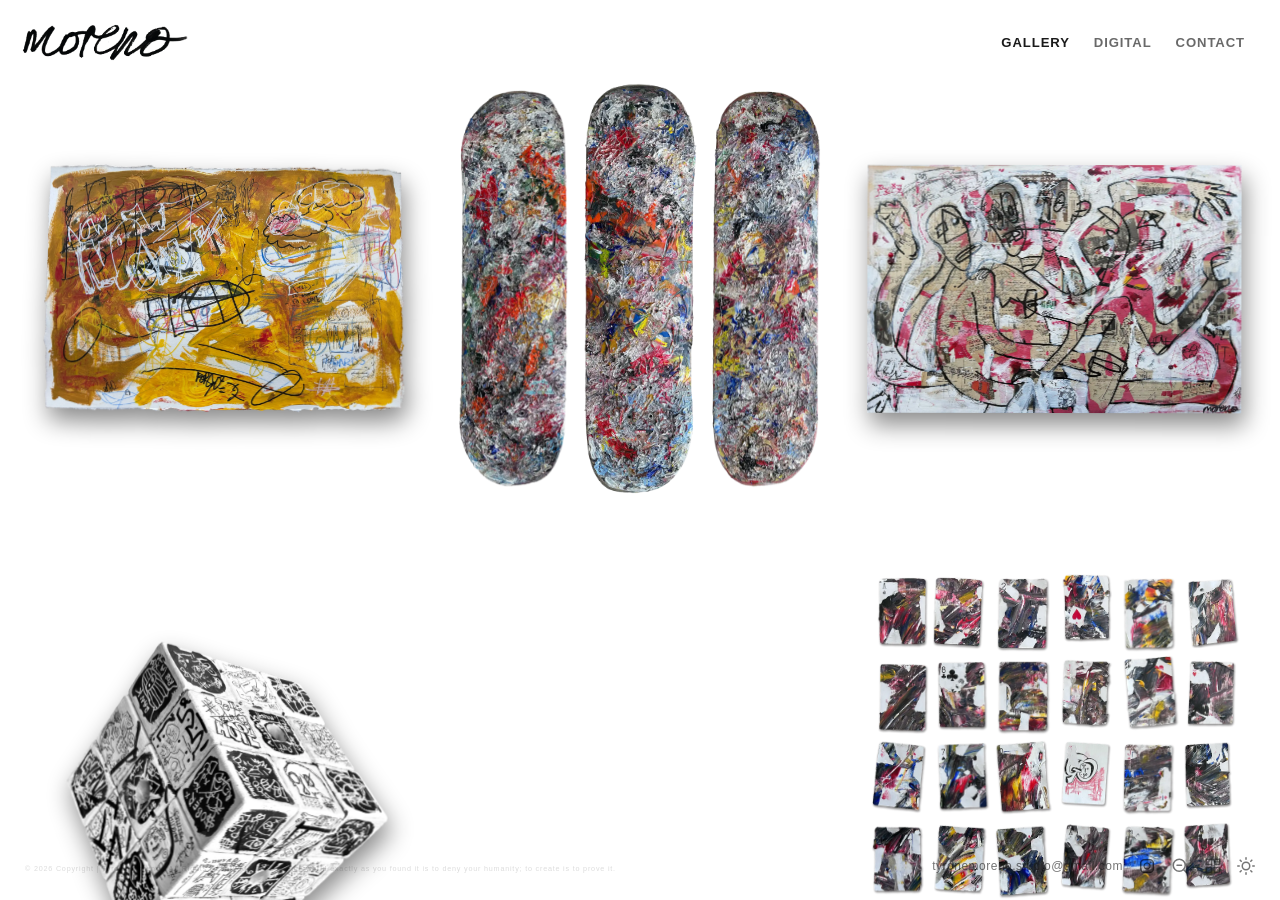
==== commit 9feae96f: "Map mobile drags to the same whole-room tilt and gravity as desktop hover" ====
--- a/index.html
+++ b/index.html
@@ -880,7 +880,7 @@
         
     </div>
 </div>
-    <script src="/main.js?art=225"></script>
+    <script src="/main.js?art=226"></script>
 
 <script>
 (() => {
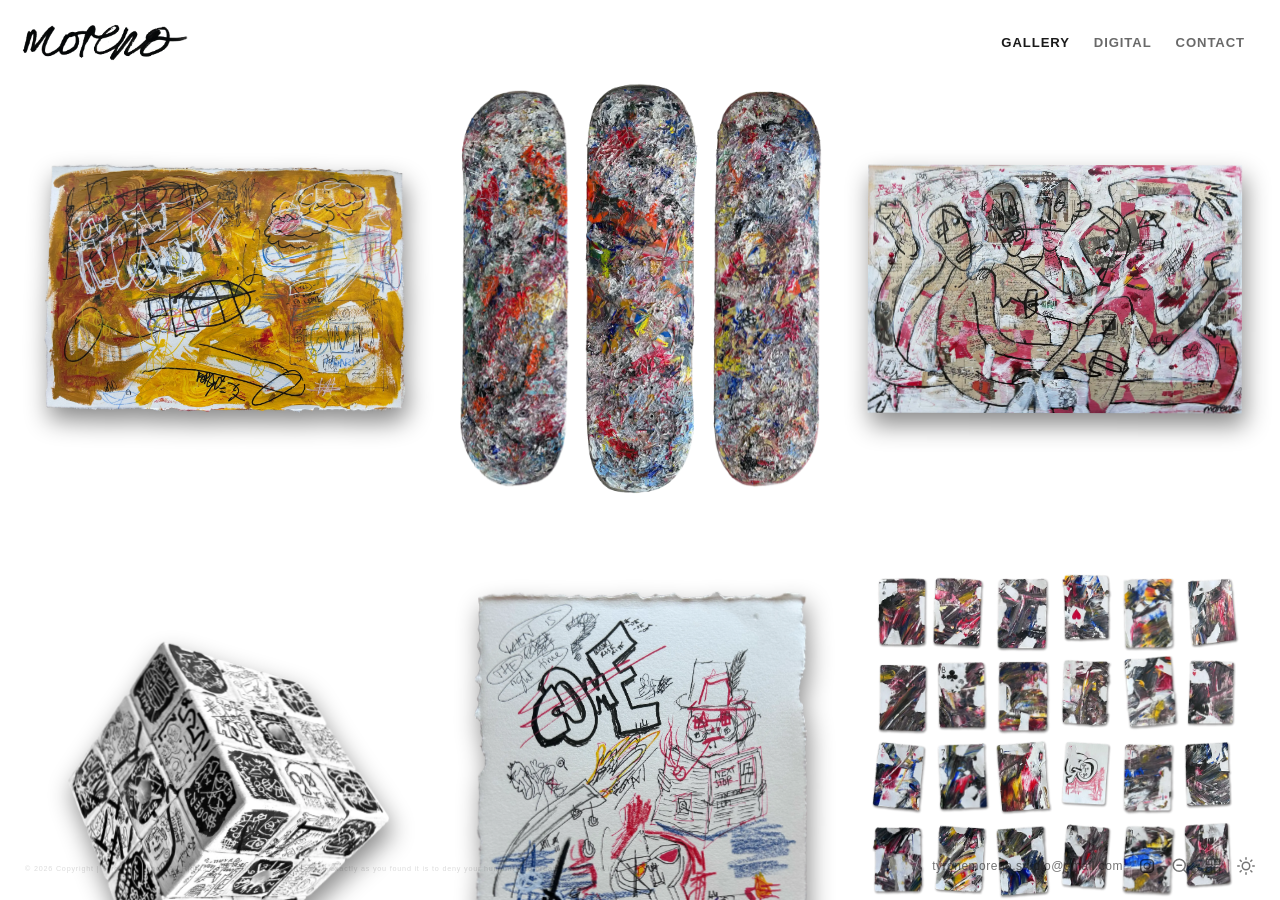
==== commit 32b2edee: "Bust cache for room fullscreen button removal" ====
--- a/index.html
+++ b/index.html
@@ -880,7 +880,7 @@
         
     </div>
 </div>
-    <script src="/main.js?art=226"></script>
+    <script src="/main.js?art=227"></script>
 
 <script>
 (() => {
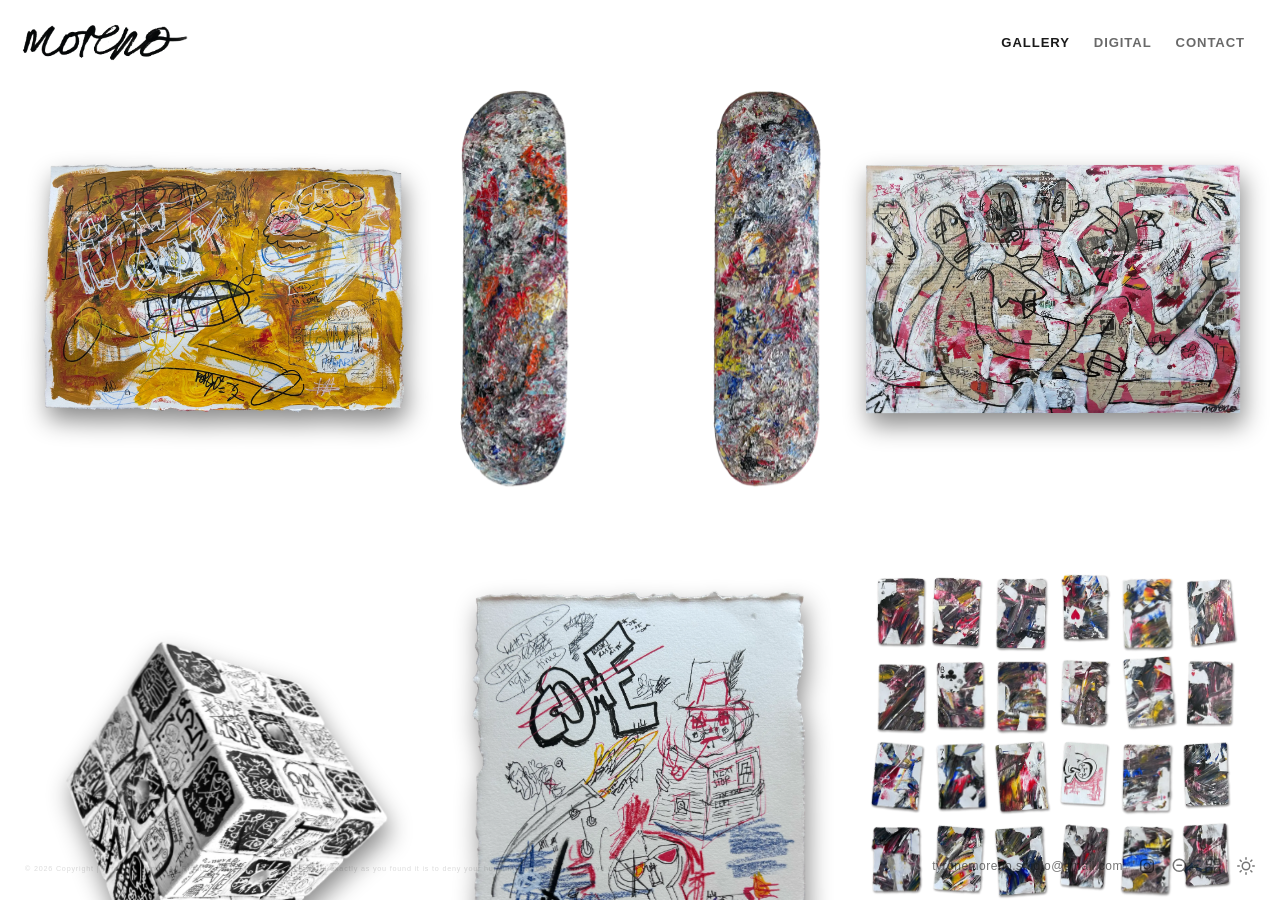
==== commit a1bd0832: "Open interactive room fullscreen on normal desktop click" ====
--- a/index.html
+++ b/index.html
@@ -880,7 +880,7 @@
         
     </div>
 </div>
-    <script src="/main.js?art=227"></script>
+    <script src="/main.js?art=228"></script>
 
 <script>
 (() => {
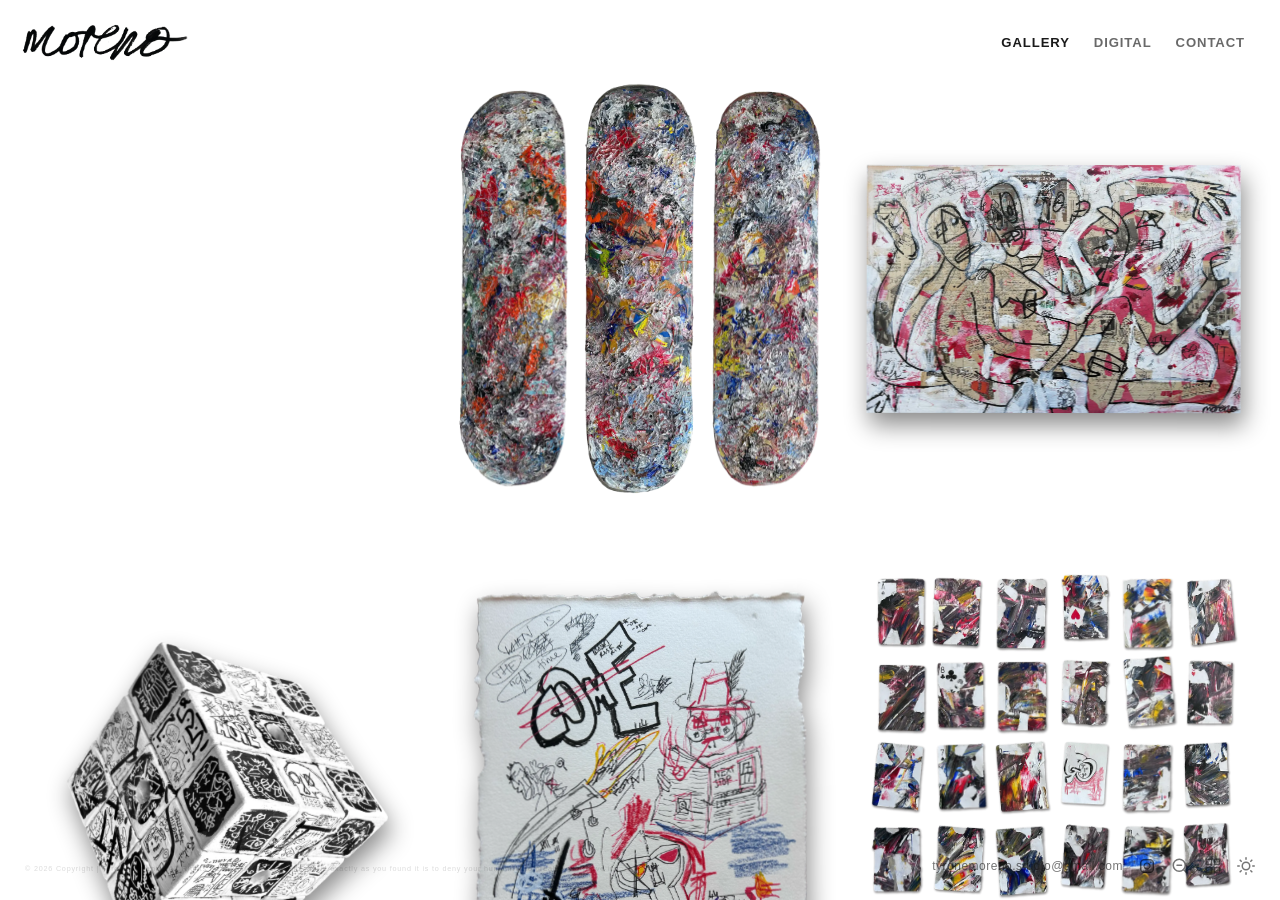
==== commit 9ce95918: "Optimize room for mobile with rigid mesh batching, adaptive resolution and lighter cloth rendering" ====
--- a/index.html
+++ b/index.html
@@ -880,7 +880,7 @@
         
     </div>
 </div>
-    <script src="/main.js?art=228"></script>
+    <script src="/main.js?art=229"></script>
 
 <script>
 (() => {
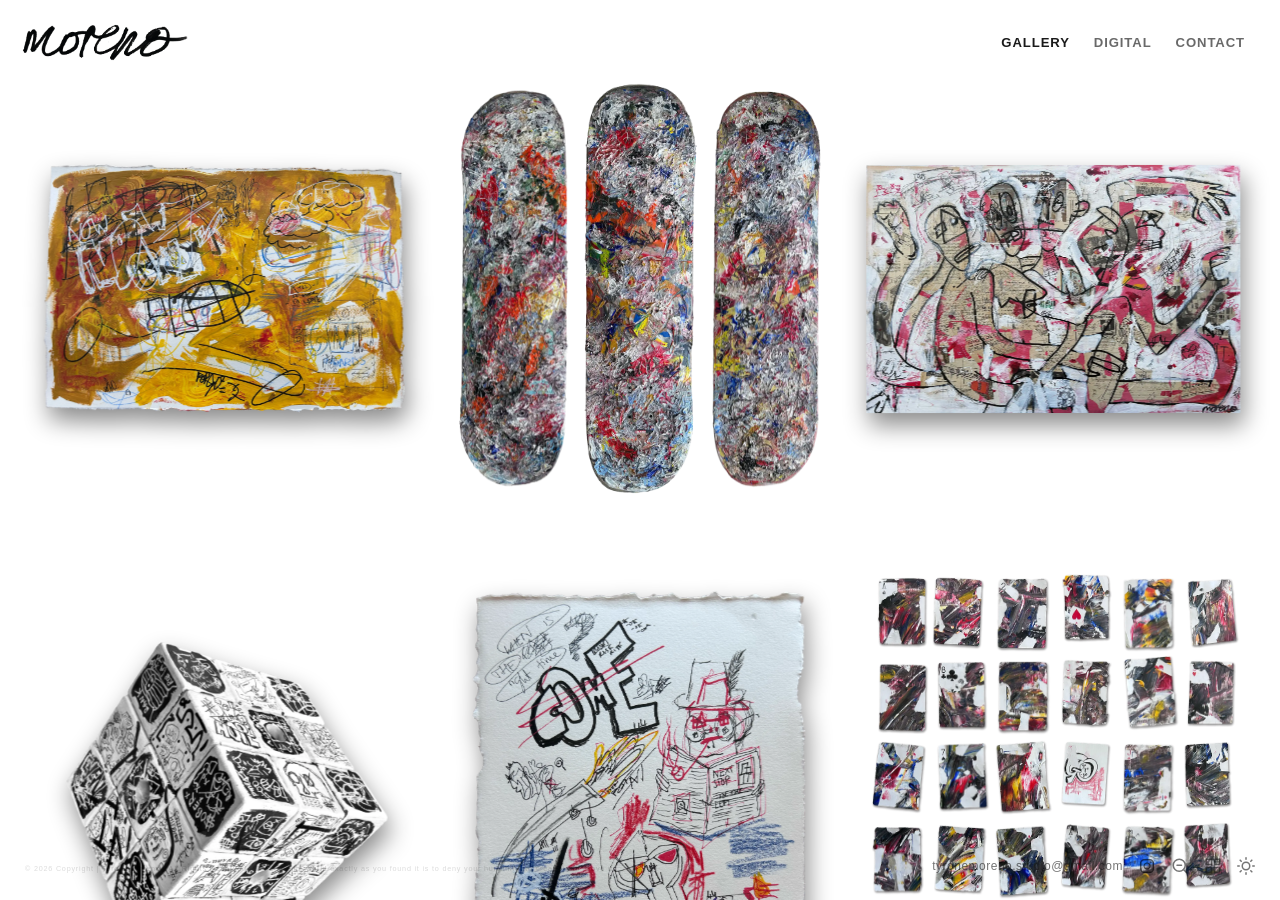
==== commit 4ca8ebee: "Use static folded curtains on mobile and eliminate cloth simulation" ====
--- a/index.html
+++ b/index.html
@@ -880,7 +880,7 @@
         
     </div>
 </div>
-    <script src="/main.js?art=229"></script>
+    <script src="/main.js?art=230"></script>
 
 <script>
 (() => {
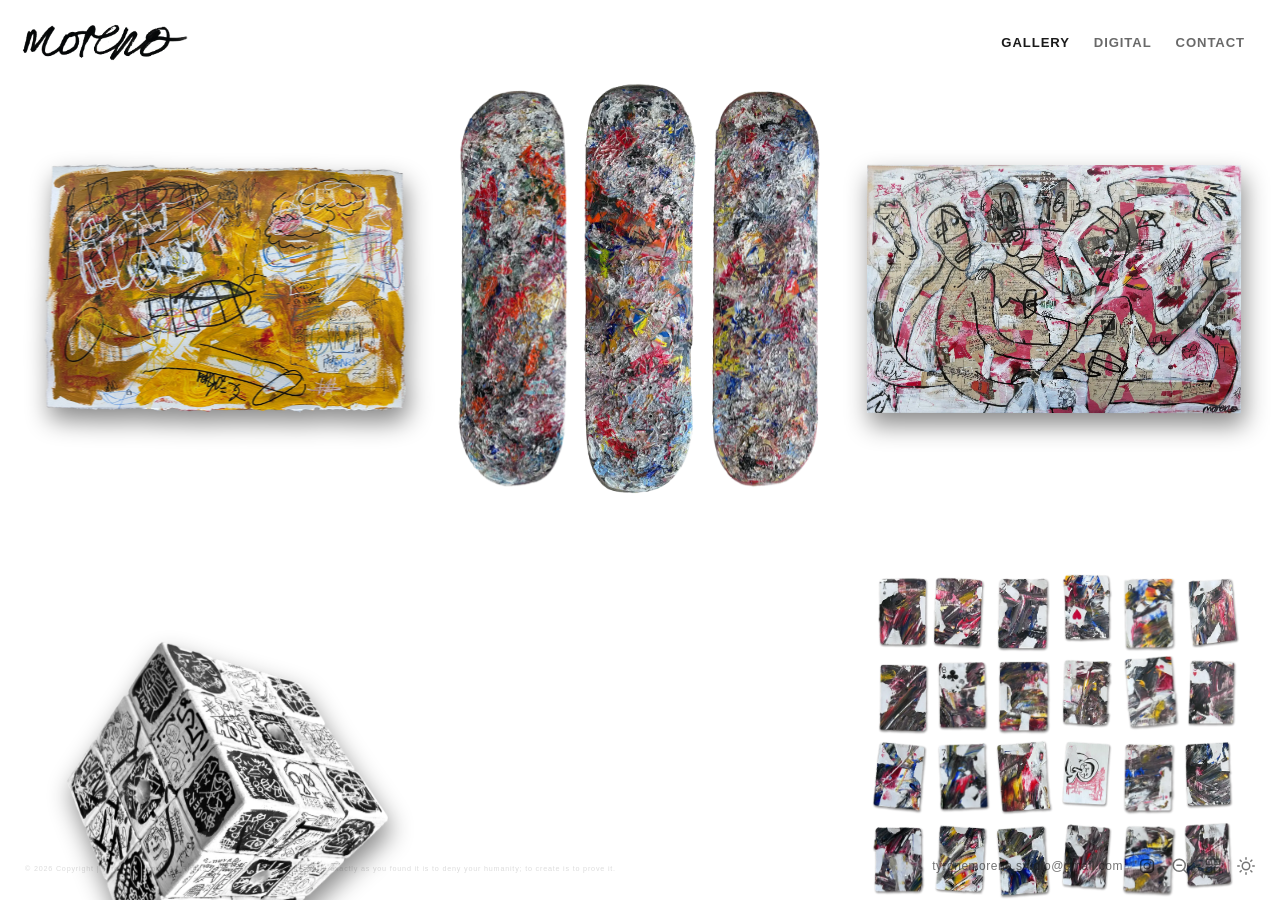
==== commit a60e7e48: "Restore sharp mobile room rendering with Retina resolution and antialiasing" ====
--- a/index.html
+++ b/index.html
@@ -880,7 +880,7 @@
         
     </div>
 </div>
-    <script src="/main.js?art=230"></script>
+    <script src="/main.js?art=231"></script>
 
 <script>
 (() => {
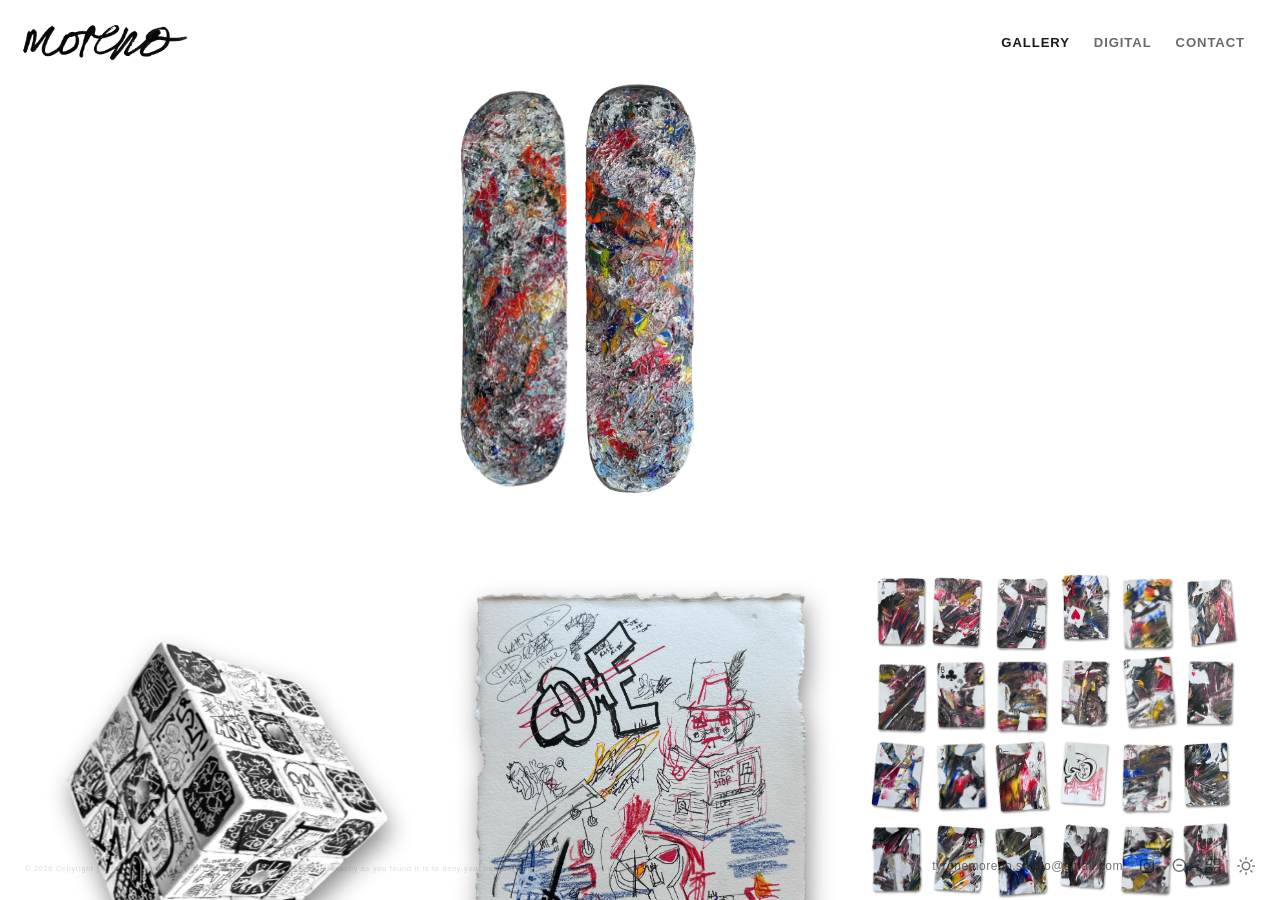
==== commit 6786808c: "Reduce small loose rigid bodies on mobile while preserving main furniture" ====
--- a/index.html
+++ b/index.html
@@ -880,7 +880,7 @@
         
     </div>
 </div>
-    <script src="/main.js?art=231"></script>
+    <script src="/main.js?art=232"></script>
 
 <script>
 (() => {
